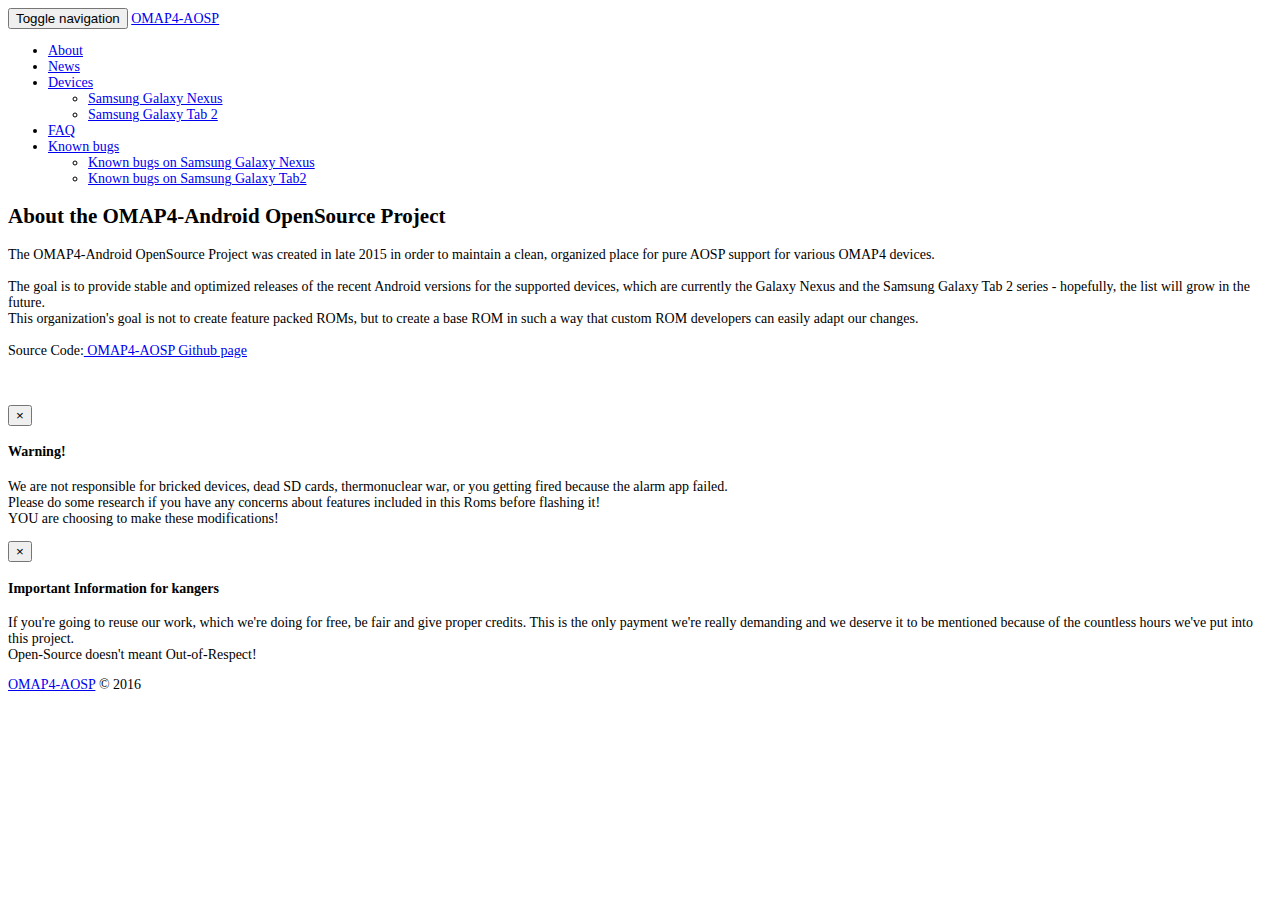
==== index.html @ c5918922 "index: update notes and make them dismissable" ====
<!DOCTYPE html>
<html lang="en">
  <head>
    <meta charset="utf-8">
    <meta http-equiv="X-UA-Compatible" content="IE=edge">
    <meta name="viewport" content="width=device-width, initial-scale=1">
    <!-- The above 3 meta tags *must* come first in the head; any other head content must come *after* these tags -->
    <title>OMAP4-AOSP</title>
    <!-- Latest compiled and minified CSS -->
    <link href="assets/material.min.css" rel="stylesheet">
    <!-- Theme -->
    <link href="assets/style.css" rel="stylesheet">
  </head>
  <body>
    <div class="container">
      <!-- Static navbar -->
      <nav class="navbar navbar-default navbar-fixed-top">
        <div class="container">
          <div class="navbar-header">
            <button type="button" class="navbar-toggle collapsed" data-toggle="collapse" data-target="#navbar" aria-expanded="false" aria-controls="navbar">
            <span class="sr-only">Toggle navigation</span>
            <span class="icon-bar"></span>
            <span class="icon-bar"></span>
            <span class="icon-bar"></span>
            </button>
            <a class="navbar-brand" href="index.html">OMAP4-AOSP</a>
          </div>
          <div id="navbar" class="navbar-collapse collapse">
            <ul class="nav navbar-nav navbar-right">
              <li class="active"><a href="index.html">About</a></li>
              <li><a href="news.html">News</a></li>
              <li class="dropdown">
                <a href="#" class="dropdown-toggle" data-toggle="dropdown" role="button" aria-haspopup="true" aria-expanded="false">Devices<span class="caret"></span></a>
                <ul class="dropdown-menu">
                  <li><a href="roms_tuna.html">Samsung Galaxy Nexus</a></li>
                  <li><a href="roms_espresso.html">Samsung Galaxy Tab 2</a></li>
                </ul>
              </li>
              <li><a href="faq.html">FAQ</a></li>
              <li class="dropdown">
                <a href="#" class="dropdown-toggle" data-toggle="dropdown" role="button" aria-haspopup="true" aria-expanded="false">Known bugs<span class="caret"></span></a>
                <ul class="dropdown-menu">
                  <li><a href="known_bugs_tuna.html">Known bugs on Samsung Galaxy Nexus</a></li>
                  <li><a href="known_bugs_espresso.html">Known bugs on Samsung Galaxy Tab2</a></li>
                </ul>
              </li>
            </ul>
          </div>
        </div>
      </nav>
      <!-- Main body -->
      <div class="jumbotron">
        <h2 id="heading">About the OMAP4-Android OpenSource Project</h2>
        <p>The OMAP4-Android OpenSource Project was created in late 2015 in order to maintain a clean, organized place for pure AOSP support for various OMAP4 devices.
        <br />
        <br />The goal is to provide stable and optimized releases of the recent Android versions for the supported devices, which are currently the Galaxy Nexus and the Samsung Galaxy Tab 2 series - hopefully, the list will grow in the future.
        <br />This organization's goal is not to create feature packed ROMs, but to create a base ROM in such a way that custom ROM developers can easily adapt our changes.
        <br />
        <br />Source Code:<a href="https://github.com/OMAP4-AOSP"> OMAP4-AOSP Github page</a>
        </p>
        <br />
        <br />
        <div class="alert alert-dismissible alert-warning">
            <button type="button" class="close" data-dismiss="alert">&times;</button>
            <h4>Warning!</h4>
            <p>
            <p>We are not responsible for bricked devices, dead SD cards, thermonuclear war, or you getting fired because the alarm app failed.<br />
               Please do some research if you have any concerns about features included in this Roms before flashing it!<br />
               YOU are choosing to make these modifications!</p>
            </p>
        </div>

        <div class="alert alert-dismissible alert-warning">
            <button type="button" class="close" data-dismiss="alert">&times;</button>
            <h4>Important Information for kangers</h4>
            <p>
            <p>If you're going to reuse our work, which we're doing for free, be fair and give proper credits. This is the only payment we're really demanding and we deserve it to be mentioned because of
               the countless hours we've put into this project.<br />
               Open-Source doesn't meant Out-of-Respect!</p>
        </div>
      </div>
    </div>

    <footer class="footer">
        <div class="container">
            <p class="text-muted"><a href="https://github.com/omap4-aosp" target="_blank">OMAP4-AOSP</a> &copy; 2016</p>
        </div>
    </footer>

    <!-- Scripts -->
    <!-- jQuery (necessary for Bootstrap's JavaScript plugins) -->
    <script src="https://code.jquery.com/jquery-2.2.3.min.js" integrity="sha256-a23g1Nt4dtEYOj7bR+vTu7+T8VP13humZFBJNIYoEJo=" crossorigin="anonymous"></script>
    <!-- Latest compiled and minified JavaScript -->
    <script src="https://maxcdn.bootstrapcdn.com/bootstrap/3.3.6/js/bootstrap.min.js" integrity="sha384-0mSbJDEHialfmuBBQP6A4Qrprq5OVfW37PRR3j5ELqxss1yVqOtnepnHVP9aJ7xS" crossorigin="anonymous"></script>
    <script src="assets/jquery.fittext.js"></script>
    <script type="text/javascript">
		$("#heading").fitText(1.1, { minFontSize: '40px', maxFontSize: '59px' });
    </script>

    </body>
</html>
---- assets/style.css ----
body {
    font-size: 14px;
}
.jumbotron p {
    font-size: 14px;
}
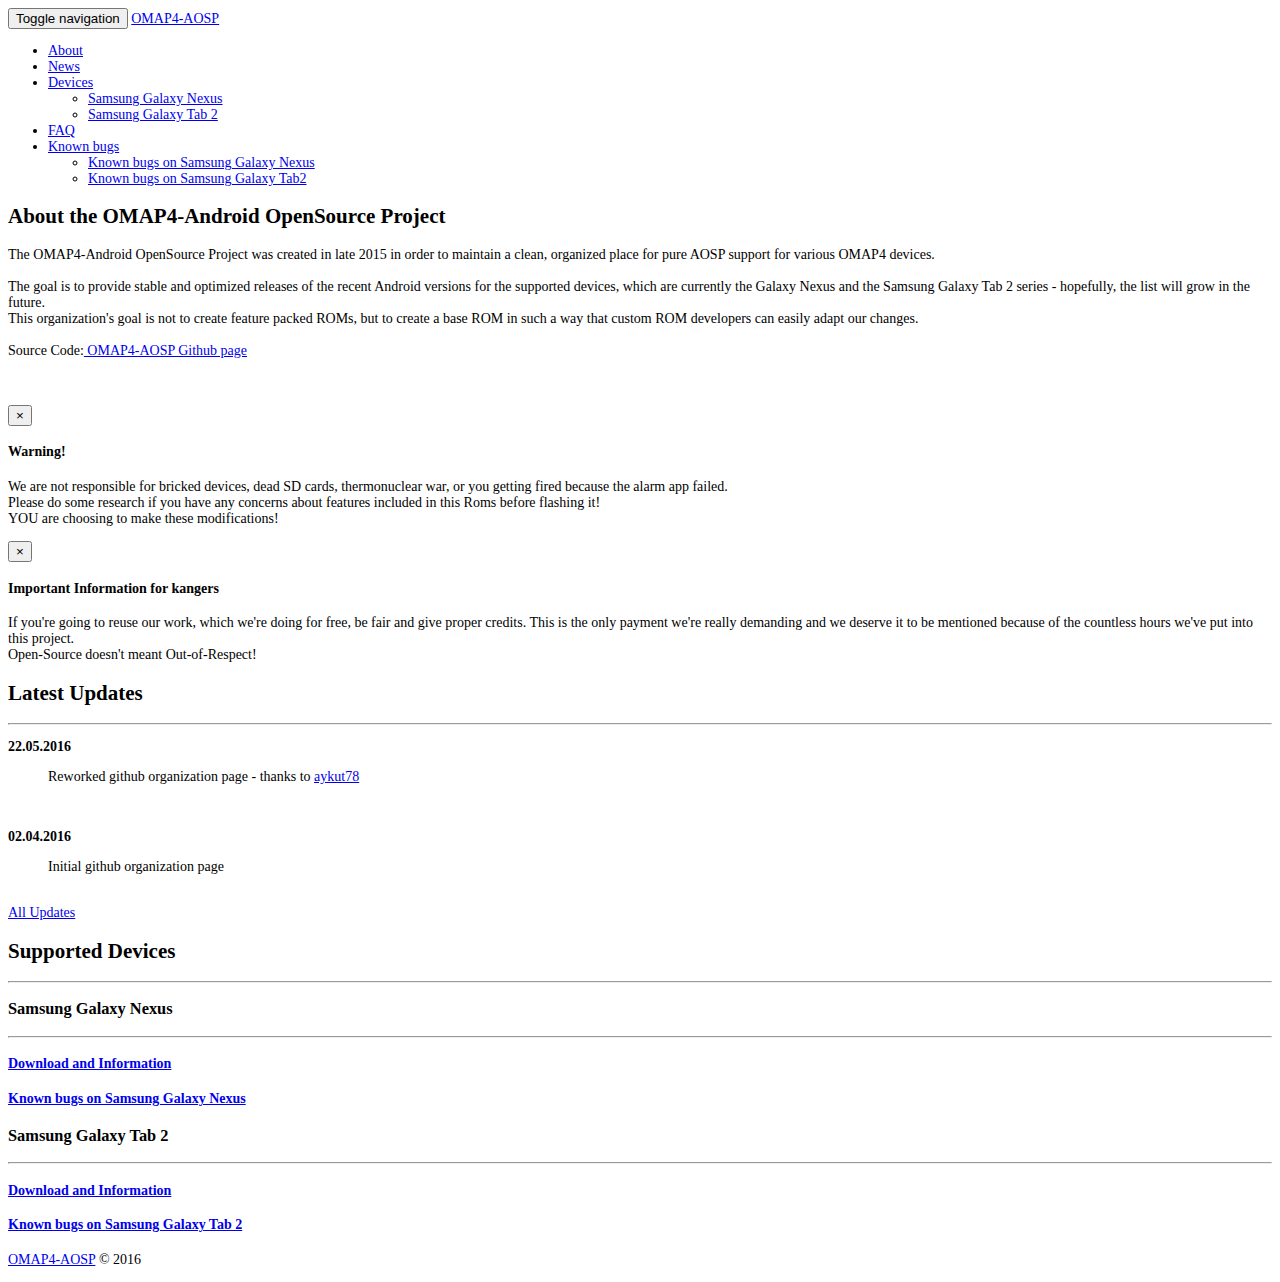
==== commit 1cca9b10: "News updates" ====
--- a/index.html
+++ b/index.html
@@ -79,7 +79,64 @@
                Open-Source doesn't meant Out-of-Respect!</p>
         </div>
       </div>
-    </div>
+
+      <div class="container">
+          <div class="row">
+
+               <div class="col-lg-5">
+                  <h2>Latest Updates</h2>
+                  <hr />
+                  <div class="jumbotron">
+
+                      <p><b>22.05.2016</b></p>
+                      <ul>
+                        <p>Reworked github organization page - thanks to <a href="https://github.com/aykut78" target="_blank">aykut78</a>
+                      </ul>
+                      <br />
+                      <p><b>02.04.2016</b></p>
+                      <ul>
+                        <p>Initial github organization page</p>
+                      </ul>
+                      <br />
+
+                      <a href="news.html" class="btn btn-default btn-lg btn-block">All Updates</a>
+                  </div>
+              </div>
+
+              <div class="col-lg-7">
+                  <h2>Supported Devices</h2>
+                  <hr />                  
+                  <div class="jumbotron">
+                      <h3>Samsung Galaxy Nexus</h3>
+                      <hr/>
+
+                      <div class="list-group">
+                          <a href="roms_tuna.html" class="list-group-item">
+                              <h4 class="list-group-item-heading">Download and Information</h4>
+                          </a>
+                          <a href="known_bugs_tuna.html" class="list-group-item">
+                              <h4 class="list-group-item-heading">Known bugs on Samsung Galaxy Nexus</h4>
+                          </a>
+                      </div>
+                  </div>
+
+                  <div class="jumbotron">
+                      <h3>Samsung Galaxy Tab 2</h3>
+                      <hr/>
+
+                      <div class="list-group">
+                          <a href="roms_espresso.html" class="list-group-item">
+                              <h4 class="list-group-item-heading">Download and Information</h4>
+                          </a>
+                          <a href="known_bugs_espresso.html" class="list-group-item">
+                              <h4 class="list-group-item-heading">Known bugs on Samsung Galaxy Tab 2</h4>
+                          </a>
+                      </div>
+                  </div>
+
+              </div>
+          </div>
+      </div>
 
     <footer class="footer">
         <div class="container">
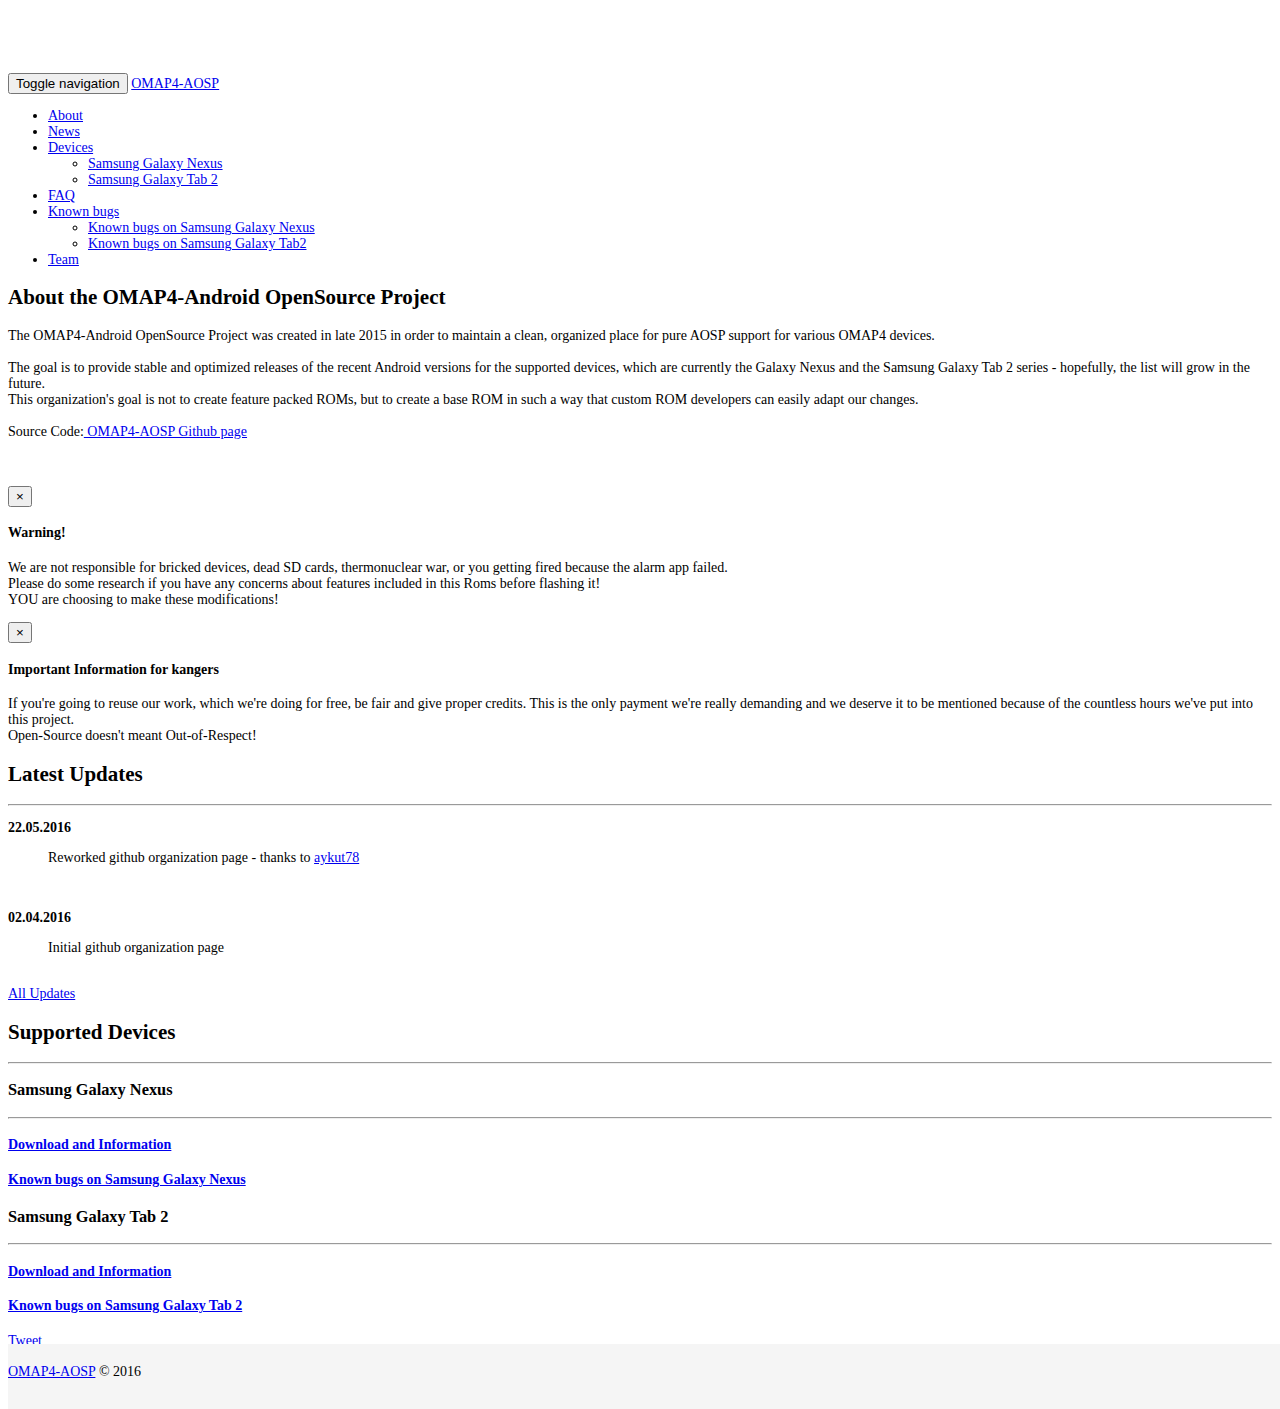
==== commit c86c1b73: "Add Team (WIP)" ====
--- a/index.html
+++ b/index.html
@@ -6,12 +6,18 @@
     <meta name="viewport" content="width=device-width, initial-scale=1">
     <!-- The above 3 meta tags *must* come first in the head; any other head content must come *after* these tags -->
     <title>OMAP4-AOSP</title>
+    <!-- Open graph tags to customize link previews. -->
+    <meta property="og:url"           content="https://omap4-aosp.github.io" />
+    <meta property="og:type"          content="website" />
+    <meta property="og:title"         content="OMAP4 Custom Rom Development" />
+    <meta property="og:description"   content="OMAP4 Custom Rom Development" />
     <!-- Latest compiled and minified CSS -->
     <link href="assets/material.min.css" rel="stylesheet">
     <!-- Theme -->
     <link href="assets/style.css" rel="stylesheet">
   </head>
-  <body>
+
+  <body class="main">
     <div class="container">
       <!-- Static navbar -->
       <nav class="navbar navbar-default navbar-fixed-top">
@@ -44,23 +50,30 @@
                   <li><a href="known_bugs_espresso.html">Known bugs on Samsung Galaxy Tab2</a></li>
                 </ul>
               </li>
+              <li><a href="team.html">Team</a></li>
             </ul>
           </div>
         </div>
       </nav>
+    </div>
+
       <!-- Main body -->
       <div class="jumbotron">
-        <h2 id="heading">About the OMAP4-Android OpenSource Project</h2>
-        <p>The OMAP4-Android OpenSource Project was created in late 2015 in order to maintain a clean, organized place for pure AOSP support for various OMAP4 devices.
-        <br />
-        <br />The goal is to provide stable and optimized releases of the recent Android versions for the supported devices, which are currently the Galaxy Nexus and the Samsung Galaxy Tab 2 series - hopefully, the list will grow in the future.
-        <br />This organization's goal is not to create feature packed ROMs, but to create a base ROM in such a way that custom ROM developers can easily adapt our changes.
-        <br />
-        <br />Source Code:<a href="https://github.com/OMAP4-AOSP"> OMAP4-AOSP Github page</a>
-        </p>
-        <br />
-        <br />
-        <div class="alert alert-dismissible alert-warning">
+        <div class="container">
+          <h2 id="heading">About the OMAP4-Android OpenSource Project</h2>
+          <p>The OMAP4-Android OpenSource Project was created in late 2015 in order to maintain a clean, organized place for pure AOSP support for various OMAP4 devices.
+          <br />
+          <br />The goal is to provide stable and optimized releases of the recent Android versions for the supported devices, which are currently the Galaxy Nexus and the Samsung Galaxy Tab 2 series - hopefully, the list will grow in the future.
+          <br />This organization's goal is not to create feature packed ROMs, but to create a base ROM in such a way that custom ROM developers can easily adapt our changes.
+          <br />
+          <br />Source Code:<a href="https://github.com/OMAP4-AOSP"> OMAP4-AOSP Github page</a>
+          </p>
+          <br />
+          <br />
+        </div>
+
+        <div class="container">
+          <div class="alert alert-dismissible alert-warning">
             <button type="button" class="close" data-dismiss="alert">&times;</button>
             <h4>Warning!</h4>
             <p>
@@ -68,15 +81,18 @@
                Please do some research if you have any concerns about features included in this Roms before flashing it!<br />
                YOU are choosing to make these modifications!</p>
             </p>
+          </div>
         </div>
 
-        <div class="alert alert-dismissible alert-warning">
+        <div class="container">
+          <div class="alert alert-dismissible alert-warning">
             <button type="button" class="close" data-dismiss="alert">&times;</button>
             <h4>Important Information for kangers</h4>
             <p>
             <p>If you're going to reuse our work, which we're doing for free, be fair and give proper credits. This is the only payment we're really demanding and we deserve it to be mentioned because of
                the countless hours we've put into this project.<br />
                Open-Source doesn't meant Out-of-Respect!</p>
+          </div>
         </div>
       </div>
 
@@ -133,7 +149,14 @@
                           </a>
                       </div>
                   </div>
+              </div>
+          </div>
 
+          <div class="panel panel-default">
+              <div class="panel-body">
+                  <div class="g-plusone right" data-annotation="inline" data-width="200"></div>
+                  <div class="fb-like" data-href="https://omap4-aosp.github.io" data-layout="standard" data-action="like" data-show-faces="false" data-share="true" data-width="230"></div>
+                  <a href="https://twitter.com/share" class="twitter-share-button">Tweet</a>
               </div>
           </div>
       </div>
@@ -150,9 +173,8 @@
     <!-- Latest compiled and minified JavaScript -->
     <script src="https://maxcdn.bootstrapcdn.com/bootstrap/3.3.6/js/bootstrap.min.js" integrity="sha384-0mSbJDEHialfmuBBQP6A4Qrprq5OVfW37PRR3j5ELqxss1yVqOtnepnHVP9aJ7xS" crossorigin="anonymous"></script>
     <script src="assets/jquery.fittext.js"></script>
-    <script type="text/javascript">
-		$("#heading").fitText(1.1, { minFontSize: '40px', maxFontSize: '59px' });
-    </script>
+    <script type="text/javascript">$("#heading").fitText(1.1, { minFontSize: '40px', maxFontSize: '59px' });</script>
+    <script src="assets/social.js"></script>
 
-    </body>
+</body>
 </html>
--- a/assets/style.css
+++ b/assets/style.css
@@ -1,6 +1,46 @@
-body {
-    font-size: 14px;
-}
-.jumbotron p {
-    font-size: 14px;
-}
+body {
+    padding-top: 90px;
+    font-size: 14px;
+}
+.jumbotron p {
+    font-size: 14px;
+}
+.main {
+    padding-top: 65px;
+}
+/* Sticky footer styles
+-------------------------------------------------- */
+html {
+  position: relative;
+  min-height: 100%;
+}
+body {
+  /* Margin bottom by footer height */
+  margin-bottom: 60px;
+}
+.footer {
+  position: absolute;
+  bottom: 0;
+  width: 100%;
+  /* Set the fixed height of the footer here */
+  height: 65px;
+  background-color: #f5f5f5;
+}
+.container .text-muted {
+  margin: 20px 0;
+}
+
+@media (max-width: 600px) {
+
+	.btn{
+        font-size: 15px;     
+
+	}
+}
+
+.team-container {
+        height: auto;
+        width: 6.5em;
+        min-width: 6.5em;
+        border-radius: 50%;
+}
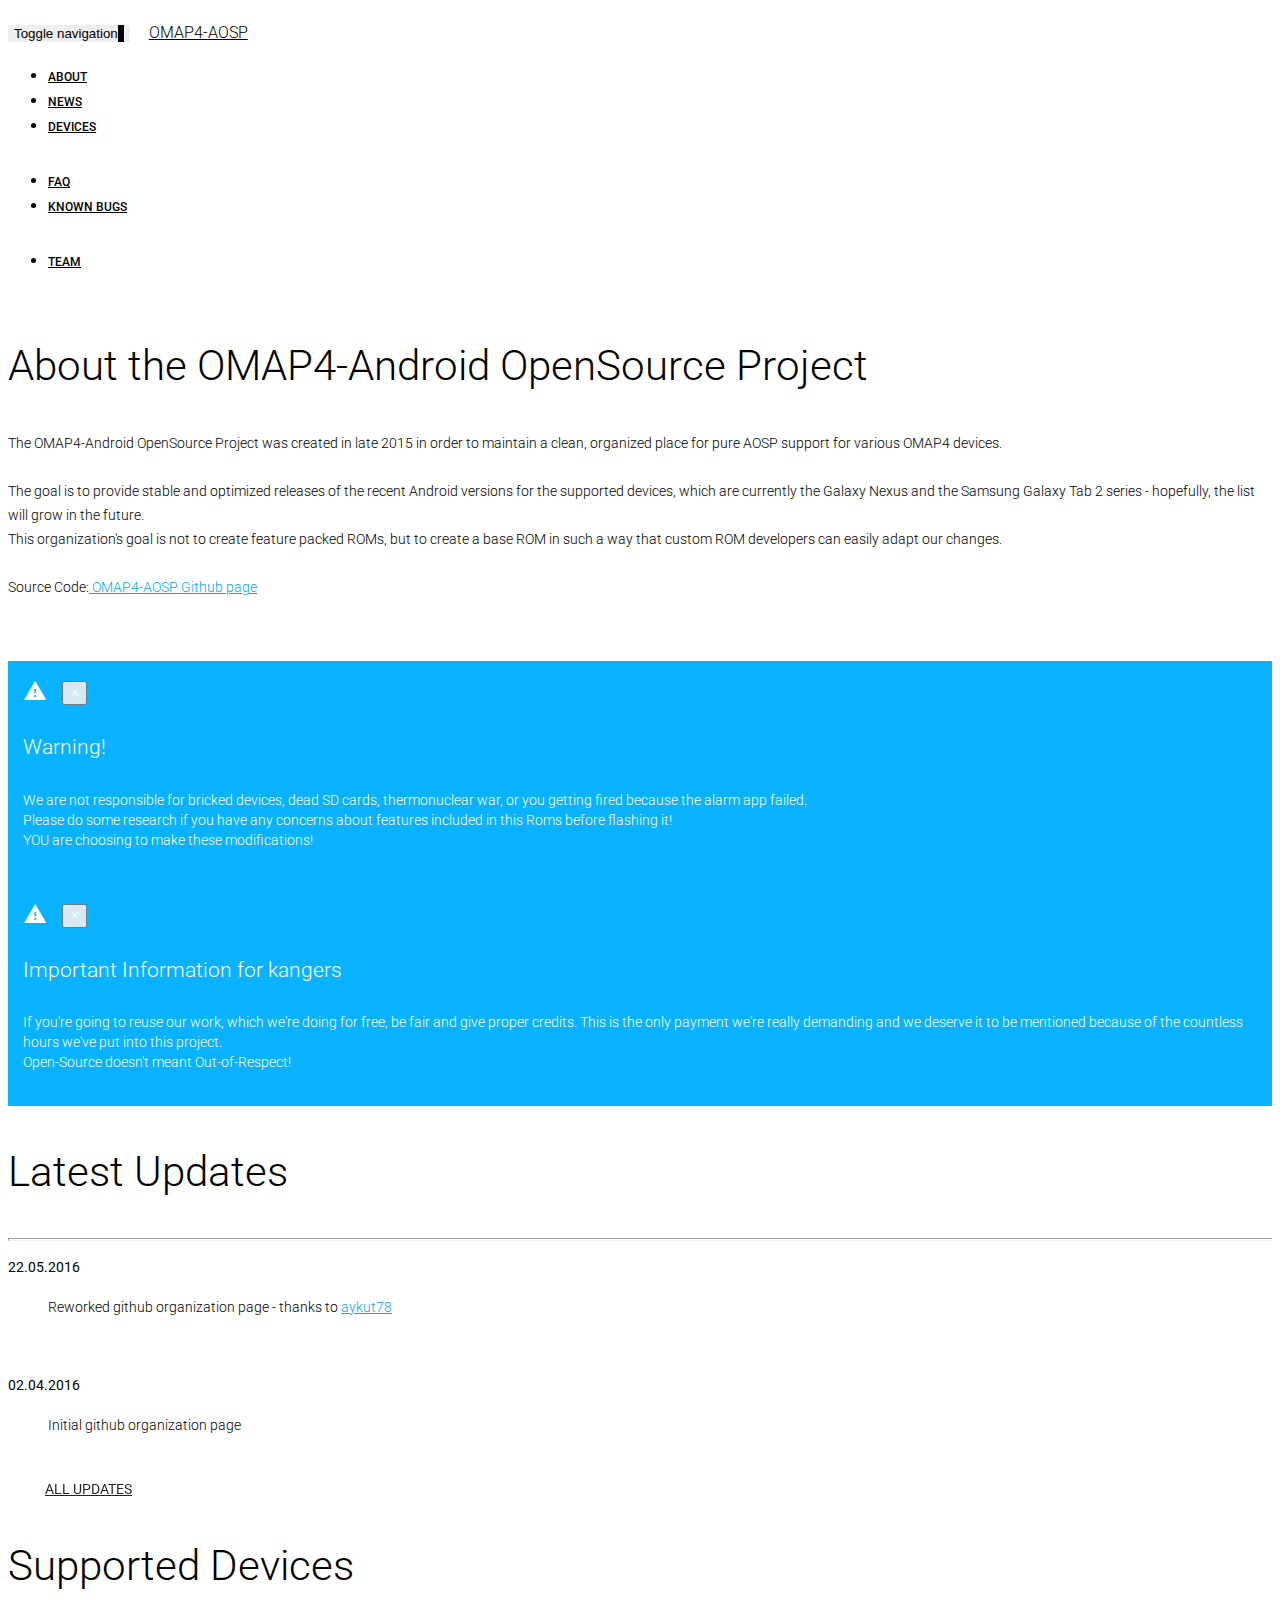
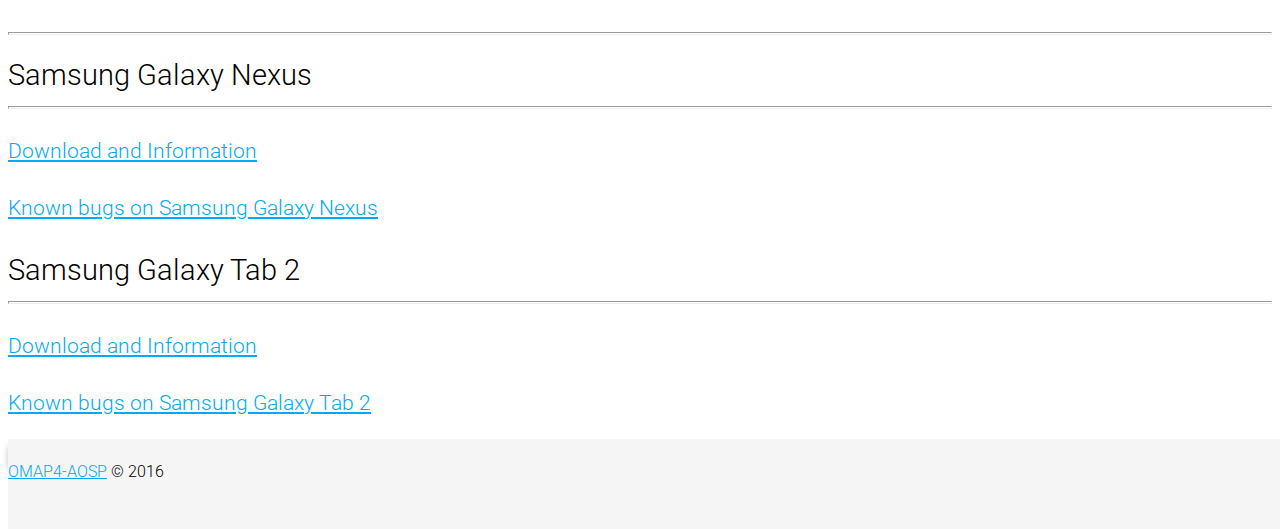
==== commit 800fad91: "New Design" ====
--- a/index.html
+++ b/index.html
@@ -11,16 +11,17 @@
     <meta property="og:type"          content="website" />
     <meta property="og:title"         content="OMAP4 Custom Rom Development" />
     <meta property="og:description"   content="OMAP4 Custom Rom Development" />
-    <!-- Latest compiled and minified CSS -->
-    <link href="assets/material.min.css" rel="stylesheet">
-    <!-- Theme -->
-    <link href="assets/style.css" rel="stylesheet">
+
+    <link rel="stylesheet" href="https://maxcdn.bootstrapcdn.com/bootstrap/3.3.6/css/bootstrap.min.css" integrity="sha384-1q8mTJOASx8j1Au+a5WDVnPi2lkFfwwEAa8hDDdjZlpLegxhjVME1fgjWPGmkzs7" crossorigin="anonymous" />
+    <link href="assets/material-kit.css" rel="stylesheet"/>
+    <link href="assets/style.css" rel="stylesheet" />
+
+    <link rel="stylesheet" href="https://fonts.googleapis.com/icon?family=Material+Icons" />
+    <link rel="stylesheet" href="https://fonts.googleapis.com/css?family=Roboto:300,400,500,700" />
   </head>
-
-  <body class="main">
+  <body>
     <div class="container">
-      <!-- Static navbar -->
-      <nav class="navbar navbar-default navbar-fixed-top">
+      <nav class="navbar navbar-transparent navbar-fixed-top">
         <div class="container">
           <div class="navbar-header">
             <button type="button" class="navbar-toggle collapsed" data-toggle="collapse" data-target="#navbar" aria-expanded="false" aria-controls="navbar">
@@ -72,29 +73,35 @@
           <br />
         </div>
 
-        <div class="container">
-          <div class="alert alert-dismissible alert-warning">
-            <button type="button" class="close" data-dismiss="alert">&times;</button>
-            <h4>Warning!</h4>
-            <p>
-            <p>We are not responsible for bricked devices, dead SD cards, thermonuclear war, or you getting fired because the alarm app failed.<br />
-               Please do some research if you have any concerns about features included in this Roms before flashing it!<br />
-               YOU are choosing to make these modifications!</p>
-            </p>
-          </div>
+    <div class="alert alert-primary">
+      <div class="container">
+        <div class="alert-icon">
+          <i class="material-icons">warning</i>
         </div>
+        <button type="button" class="close" data-dismiss="alert">&times;</button>
+        <h4>Warning!</h4>
+        <p>
+        <p>We are not responsible for bricked devices, dead SD cards, thermonuclear war, or you getting fired because the alarm app failed.<br />
+           Please do some research if you have any concerns about features included in this Roms before flashing it!<br />
+           YOU are choosing to make these modifications!</p>
+        </p>
+      </div>
+    </div>
 
-        <div class="container">
-          <div class="alert alert-dismissible alert-warning">
-            <button type="button" class="close" data-dismiss="alert">&times;</button>
-            <h4>Important Information for kangers</h4>
-            <p>
-            <p>If you're going to reuse our work, which we're doing for free, be fair and give proper credits. This is the only payment we're really demanding and we deserve it to be mentioned because of
-               the countless hours we've put into this project.<br />
-               Open-Source doesn't meant Out-of-Respect!</p>
-          </div>
+    <div class="alert alert-primary">
+      <div class="container">
+        <div class="alert-icon">
+          <i class="material-icons">warning</i>
+        </div>
+        <button type="button" class="close" data-dismiss="alert">&times;</button>
+        <h4>Important Information for kangers</h4>
+        <p>
+        <p>If you're going to reuse our work, which we're doing for free, be fair and give proper credits. This is the only payment we're really demanding and we deserve it to be mentioned because of
+           the countless hours we've put into this project.<br />
+           Open-Source doesn't meant Out-of-Respect!</p>
         </div>
       </div>
+    </div>
 
       <div class="container">
           <div class="row">
@@ -175,6 +182,9 @@
     <script src="assets/jquery.fittext.js"></script>
     <script type="text/javascript">$("#heading").fitText(1.1, { minFontSize: '40px', maxFontSize: '59px' });</script>
     <script src="assets/social.js"></script>
+    <script src="assets/material-kit.js"></script>
+    <script src="assets/material.min.js"></script>
+    <script src="assets/scroll.js"></script>
 
 </body>
 </html>
--- a/assets/material-kit.css
+++ b/assets/material-kit.css
@@ -0,0 +1,2672 @@
+/* ANIMATION */
+/* SHADOWS */
+/* Shadows (from mdl http://www.getmdl.io/) */
+body {
+  background-color: #CCCCCC; }
+  body.inverse {
+    background: #333333; }
+    body.inverse, body.inverse .form-control {
+      color: #ffffff; }
+    body.inverse .modal,
+    body.inverse .modal .form-control,
+    body.inverse .panel-default,
+    body.inverse .panel-default .form-control,
+    body.inverse .card,
+    body.inverse .card .form-control {
+      background-color: initial;
+      color: initial; }
+
+.life-of-material-kit {
+  background: #FFFFFF; }
+
+body, h1, h2, h3, h4, h5, h6, .h1, .h2, .h3, .h4 {
+  font-family: "Roboto", "Helvetica", "Arial", sans-serif;
+  font-weight: 300;
+  line-height: 1.5em; }
+
+a, a:hover, a:focus {
+  color: #03a9f4; }
+  a .material-icons, a:hover .material-icons, a:focus .material-icons {
+    vertical-align: middle; }
+
+/*           Animations              */
+.animation-transition-general, .carousel .carousel-indicators li {
+  -webkit-transition: all 300ms linear;
+  -moz-transition: all 300ms linear;
+  -o-transition: all 300ms linear;
+  -ms-transition: all 300ms linear;
+  transition: all 300ms linear; }
+
+.animation-transition-slow {
+  -webkit-transition: all 370ms linear;
+  -moz-transition: all 370ms linear;
+  -o-transition: all 370ms linear;
+  -ms-transition: all 370ms linear;
+  transition: all 370ms linear; }
+
+.animation-transition-fast, .navbar {
+  -webkit-transition: all 150ms ease 0s;
+  -moz-transition: all 150ms ease 0s;
+  -o-transition: all 150ms ease 0s;
+  -ms-transition: all 150ms ease 0s;
+  transition: all 150ms ease 0s; }
+
+.form-horizontal .radio,
+.form-horizontal .checkbox,
+.form-horizontal .radio-inline,
+.form-horizontal .checkbox-inline {
+  padding-top: 0; }
+.form-horizontal .radio {
+  margin-bottom: 10px; }
+.form-horizontal label {
+  text-align: right; }
+.form-horizontal label.control-label {
+  margin: 0; }
+
+.btn,
+.input-group-btn .btn {
+  border: none;
+  border-radius: 3px;
+  position: relative;
+  padding: 12px 30px;
+  margin: 10px 1px;
+  font-size: 12px;
+  font-weight: 400;
+  text-transform: uppercase;
+  letter-spacing: 0;
+  will-change: box-shadow, transform;
+  transition: box-shadow 0.2s cubic-bezier(0.4, 0, 1, 1), background-color 0.2s cubic-bezier(0.4, 0, 0.2, 1), color 0.2s cubic-bezier(0.4, 0, 0.2, 1);
+  background: transparent; }
+  .btn::-moz-focus-inner,
+  .input-group-btn .btn::-moz-focus-inner {
+    border: 0; }
+  .btn:not(.btn-raised),
+  .input-group-btn .btn:not(.btn-raised) {
+    box-shadow: none; }
+    .btn:not(.btn-raised), .btn:not(.btn-raised).btn-default,
+    .input-group-btn .btn:not(.btn-raised),
+    .input-group-btn .btn:not(.btn-raised).btn-default {
+      color: rgba(0,0,0, 0.87); }
+    .btn:not(.btn-raised).btn-inverse,
+    .input-group-btn .btn:not(.btn-raised).btn-inverse {
+      color: #3f51b5; }
+    .btn:not(.btn-raised).btn-primary,
+    .input-group-btn .btn:not(.btn-raised).btn-primary {
+      color: #03a9f4; }
+    .btn:not(.btn-raised).btn-success,
+    .input-group-btn .btn:not(.btn-raised).btn-success {
+      color: #4caf50; }
+    .btn:not(.btn-raised).btn-info,
+    .input-group-btn .btn:not(.btn-raised).btn-info {
+      color: #9c27b0; }
+    .btn:not(.btn-raised).btn-warning,
+    .input-group-btn .btn:not(.btn-raised).btn-warning {
+      color: #fbc02d; }
+    .btn:not(.btn-raised).btn-danger,
+    .input-group-btn .btn:not(.btn-raised).btn-danger {
+      color: #f44336; }
+    .btn:not(.btn-raised):not(.btn-link):hover, .btn:not(.btn-raised):not(.btn-link):focus,
+    .input-group-btn .btn:not(.btn-raised):not(.btn-link):hover,
+    .input-group-btn .btn:not(.btn-raised):not(.btn-link):focus {
+      background-color: transparent; }
+  .btn:focus, .btn:active, .btn:active:focus,
+  .input-group-btn .btn:focus,
+  .input-group-btn .btn:active,
+  .input-group-btn .btn:active:focus {
+    outline: 0; }
+  .btn.btn-raised, .btn.btn-raised.btn-default, .btn.btn-fab, .btn.btn-fab.btn-default, .btn-group-raised .btn, .btn-group-raised .btn.btn-default,
+  .input-group-btn .btn.btn-raised,
+  .input-group-btn .btn.btn-raised.btn-default,
+  .input-group-btn .btn.btn-fab,
+  .input-group-btn .btn.btn-fab.btn-default, .btn-group-raised
+  .input-group-btn .btn, .btn-group-raised
+  .input-group-btn .btn.btn-default {
+    background-color: #EEEEEE;
+    color: rgba(0,0,0, 0.87); }
+  .btn.btn-raised.btn-inverse, .btn.btn-fab.btn-inverse, .btn-group-raised .btn.btn-inverse,
+  .input-group-btn .btn.btn-raised.btn-inverse,
+  .input-group-btn .btn.btn-fab.btn-inverse, .btn-group-raised
+  .input-group-btn .btn.btn-inverse {
+    background-color: #3f51b5;
+    color: contrast-color(#3f51b5, #000000, #ffffff); }
+  .btn.btn-raised.btn-primary, .btn.btn-fab.btn-primary, .btn-group-raised .btn.btn-primary,
+  .input-group-btn .btn.btn-raised.btn-primary,
+  .input-group-btn .btn.btn-fab.btn-primary, .btn-group-raised
+  .input-group-btn .btn.btn-primary {
+    background-color: #03a9f4;
+    color: #ffffff; }
+  .btn.btn-raised.btn-success, .btn.btn-fab.btn-success, .btn-group-raised .btn.btn-success,
+  .input-group-btn .btn.btn-raised.btn-success,
+  .input-group-btn .btn.btn-fab.btn-success, .btn-group-raised
+  .input-group-btn .btn.btn-success {
+    background-color: #4caf50;
+    color: #ffffff; }
+  .btn.btn-raised.btn-info, .btn.btn-fab.btn-info, .btn-group-raised .btn.btn-info,
+  .input-group-btn .btn.btn-raised.btn-info,
+  .input-group-btn .btn.btn-fab.btn-info, .btn-group-raised
+  .input-group-btn .btn.btn-info {
+    background-color: #9c27b0;
+    color: #ffffff; }
+  .btn.btn-raised.btn-warning, .btn.btn-fab.btn-warning, .btn-group-raised .btn.btn-warning,
+  .input-group-btn .btn.btn-raised.btn-warning,
+  .input-group-btn .btn.btn-fab.btn-warning, .btn-group-raised
+  .input-group-btn .btn.btn-warning {
+    background-color: #fbc02d;
+    color: #ffffff; }
+  .btn.btn-raised.btn-danger, .btn.btn-fab.btn-danger, .btn-group-raised .btn.btn-danger,
+  .input-group-btn .btn.btn-raised.btn-danger,
+  .input-group-btn .btn.btn-fab.btn-danger, .btn-group-raised
+  .input-group-btn .btn.btn-danger {
+    background-color: #f44336;
+    color: #ffffff; }
+  .btn.btn-raised:not(.btn-link), .btn-group-raised .btn:not(.btn-link),
+  .input-group-btn .btn.btn-raised:not(.btn-link), .btn-group-raised
+  .input-group-btn .btn:not(.btn-link) {
+    box-shadow: 0 2px 2px 0 rgba(0, 0, 0, 0.14), 0 3px 1px -2px rgba(0, 0, 0, 0.2), 0 1px 5px 0 rgba(0, 0, 0, 0.12); }
+    .btn.btn-raised:not(.btn-link):hover, .btn.btn-raised:not(.btn-link):focus, .btn.btn-raised:not(.btn-link).active, .btn.btn-raised:not(.btn-link):active, .btn-group-raised .btn:not(.btn-link):hover, .btn-group-raised .btn:not(.btn-link):focus, .btn-group-raised .btn:not(.btn-link).active, .btn-group-raised .btn:not(.btn-link):active,
+    .input-group-btn .btn.btn-raised:not(.btn-link):hover,
+    .input-group-btn .btn.btn-raised:not(.btn-link):focus,
+    .input-group-btn .btn.btn-raised:not(.btn-link).active,
+    .input-group-btn .btn.btn-raised:not(.btn-link):active, .btn-group-raised
+    .input-group-btn .btn:not(.btn-link):hover, .btn-group-raised
+    .input-group-btn .btn:not(.btn-link):focus, .btn-group-raised
+    .input-group-btn .btn:not(.btn-link).active, .btn-group-raised
+    .input-group-btn .btn:not(.btn-link):active {
+      outline: 0; }
+      .btn.btn-raised:not(.btn-link):hover, .btn.btn-raised:not(.btn-link):hover.btn-default, .btn.btn-raised:not(.btn-link):focus, .btn.btn-raised:not(.btn-link):focus.btn-default, .btn.btn-raised:not(.btn-link).active, .btn.btn-raised:not(.btn-link).active.btn-default, .btn.btn-raised:not(.btn-link):active, .btn.btn-raised:not(.btn-link):active.btn-default, .btn-group-raised .btn:not(.btn-link):hover, .btn-group-raised .btn:not(.btn-link):hover.btn-default, .btn-group-raised .btn:not(.btn-link):focus, .btn-group-raised .btn:not(.btn-link):focus.btn-default, .btn-group-raised .btn:not(.btn-link).active, .btn-group-raised .btn:not(.btn-link).active.btn-default, .btn-group-raised .btn:not(.btn-link):active, .btn-group-raised .btn:not(.btn-link):active.btn-default,
+      .input-group-btn .btn.btn-raised:not(.btn-link):hover,
+      .input-group-btn .btn.btn-raised:not(.btn-link):hover.btn-default,
+      .input-group-btn .btn.btn-raised:not(.btn-link):focus,
+      .input-group-btn .btn.btn-raised:not(.btn-link):focus.btn-default,
+      .input-group-btn .btn.btn-raised:not(.btn-link).active,
+      .input-group-btn .btn.btn-raised:not(.btn-link).active.btn-default,
+      .input-group-btn .btn.btn-raised:not(.btn-link):active,
+      .input-group-btn .btn.btn-raised:not(.btn-link):active.btn-default, .btn-group-raised
+      .input-group-btn .btn:not(.btn-link):hover, .btn-group-raised
+      .input-group-btn .btn:not(.btn-link):hover.btn-default, .btn-group-raised
+      .input-group-btn .btn:not(.btn-link):focus, .btn-group-raised
+      .input-group-btn .btn:not(.btn-link):focus.btn-default, .btn-group-raised
+      .input-group-btn .btn:not(.btn-link).active, .btn-group-raised
+      .input-group-btn .btn:not(.btn-link).active.btn-default, .btn-group-raised
+      .input-group-btn .btn:not(.btn-link):active, .btn-group-raised
+      .input-group-btn .btn:not(.btn-link):active.btn-default {
+        background-color: contrast-color(#EEEEEE, #e4e4e4, #f8f8f8); }
+      .btn.btn-raised:not(.btn-link):hover.btn-inverse, .btn.btn-raised:not(.btn-link):focus.btn-inverse, .btn.btn-raised:not(.btn-link).active.btn-inverse, .btn.btn-raised:not(.btn-link):active.btn-inverse, .btn-group-raised .btn:not(.btn-link):hover.btn-inverse, .btn-group-raised .btn:not(.btn-link):focus.btn-inverse, .btn-group-raised .btn:not(.btn-link).active.btn-inverse, .btn-group-raised .btn:not(.btn-link):active.btn-inverse,
+      .input-group-btn .btn.btn-raised:not(.btn-link):hover.btn-inverse,
+      .input-group-btn .btn.btn-raised:not(.btn-link):focus.btn-inverse,
+      .input-group-btn .btn.btn-raised:not(.btn-link).active.btn-inverse,
+      .input-group-btn .btn.btn-raised:not(.btn-link):active.btn-inverse, .btn-group-raised
+      .input-group-btn .btn:not(.btn-link):hover.btn-inverse, .btn-group-raised
+      .input-group-btn .btn:not(.btn-link):focus.btn-inverse, .btn-group-raised
+      .input-group-btn .btn:not(.btn-link).active.btn-inverse, .btn-group-raised
+      .input-group-btn .btn:not(.btn-link):active.btn-inverse {
+        background-color: contrast-color(#3f51b5, #3a4aa6, #495bc0); }
+      .btn.btn-raised:not(.btn-link):hover.btn-primary, .btn.btn-raised:not(.btn-link):focus.btn-primary, .btn.btn-raised:not(.btn-link).active.btn-primary, .btn.btn-raised:not(.btn-link):active.btn-primary, .btn-group-raised .btn:not(.btn-link):hover.btn-primary, .btn-group-raised .btn:not(.btn-link):focus.btn-primary, .btn-group-raised .btn:not(.btn-link).active.btn-primary, .btn-group-raised .btn:not(.btn-link):active.btn-primary,
+      .input-group-btn .btn.btn-raised:not(.btn-link):hover.btn-primary,
+      .input-group-btn .btn.btn-raised:not(.btn-link):focus.btn-primary,
+      .input-group-btn .btn.btn-raised:not(.btn-link).active.btn-primary,
+      .input-group-btn .btn.btn-raised:not(.btn-link):active.btn-primary, .btn-group-raised
+      .input-group-btn .btn:not(.btn-link):hover.btn-primary, .btn-group-raised
+      .input-group-btn .btn:not(.btn-link):focus.btn-primary, .btn-group-raised
+      .input-group-btn .btn:not(.btn-link).active.btn-primary, .btn-group-raised
+      .input-group-btn .btn:not(.btn-link):active.btn-primary {
+        background-color: contrast-color(#03a9f4, #039be0, #0fb2fc); }
+      .btn.btn-raised:not(.btn-link):hover.btn-success, .btn.btn-raised:not(.btn-link):focus.btn-success, .btn.btn-raised:not(.btn-link).active.btn-success, .btn.btn-raised:not(.btn-link):active.btn-success, .btn-group-raised .btn:not(.btn-link):hover.btn-success, .btn-group-raised .btn:not(.btn-link):focus.btn-success, .btn-group-raised .btn:not(.btn-link).active.btn-success, .btn-group-raised .btn:not(.btn-link):active.btn-success,
+      .input-group-btn .btn.btn-raised:not(.btn-link):hover.btn-success,
+      .input-group-btn .btn.btn-raised:not(.btn-link):focus.btn-success,
+      .input-group-btn .btn.btn-raised:not(.btn-link).active.btn-success,
+      .input-group-btn .btn.btn-raised:not(.btn-link):active.btn-success, .btn-group-raised
+      .input-group-btn .btn:not(.btn-link):hover.btn-success, .btn-group-raised
+      .input-group-btn .btn:not(.btn-link):focus.btn-success, .btn-group-raised
+      .input-group-btn .btn:not(.btn-link).active.btn-success, .btn-group-raised
+      .input-group-btn .btn:not(.btn-link):active.btn-success {
+        background-color: contrast-color(#4caf50, #46a149, #59b75c); }
+      .btn.btn-raised:not(.btn-link):hover.btn-info, .btn.btn-raised:not(.btn-link):focus.btn-info, .btn.btn-raised:not(.btn-link).active.btn-info, .btn.btn-raised:not(.btn-link):active.btn-info, .btn-group-raised .btn:not(.btn-link):hover.btn-info, .btn-group-raised .btn:not(.btn-link):focus.btn-info, .btn-group-raised .btn:not(.btn-link).active.btn-info, .btn-group-raised .btn:not(.btn-link):active.btn-info,
+      .input-group-btn .btn.btn-raised:not(.btn-link):hover.btn-info,
+      .input-group-btn .btn.btn-raised:not(.btn-link):focus.btn-info,
+      .input-group-btn .btn.btn-raised:not(.btn-link).active.btn-info,
+      .input-group-btn .btn.btn-raised:not(.btn-link):active.btn-info, .btn-group-raised
+      .input-group-btn .btn:not(.btn-link):hover.btn-info, .btn-group-raised
+      .input-group-btn .btn:not(.btn-link):focus.btn-info, .btn-group-raised
+      .input-group-btn .btn:not(.btn-link).active.btn-info, .btn-group-raised
+      .input-group-btn .btn:not(.btn-link):active.btn-info {
+        background-color: contrast-color(#9c27b0, #8d239f, #ab2bc1); }
+      .btn.btn-raised:not(.btn-link):hover.btn-warning, .btn.btn-raised:not(.btn-link):focus.btn-warning, .btn.btn-raised:not(.btn-link).active.btn-warning, .btn.btn-raised:not(.btn-link):active.btn-warning, .btn-group-raised .btn:not(.btn-link):hover.btn-warning, .btn-group-raised .btn:not(.btn-link):focus.btn-warning, .btn-group-raised .btn:not(.btn-link).active.btn-warning, .btn-group-raised .btn:not(.btn-link):active.btn-warning,
+      .input-group-btn .btn.btn-raised:not(.btn-link):hover.btn-warning,
+      .input-group-btn .btn.btn-raised:not(.btn-link):focus.btn-warning,
+      .input-group-btn .btn.btn-raised:not(.btn-link).active.btn-warning,
+      .input-group-btn .btn.btn-raised:not(.btn-link):active.btn-warning, .btn-group-raised
+      .input-group-btn .btn:not(.btn-link):hover.btn-warning, .btn-group-raised
+      .input-group-btn .btn:not(.btn-link):focus.btn-warning, .btn-group-raised
+      .input-group-btn .btn:not(.btn-link).active.btn-warning, .btn-group-raised
+      .input-group-btn .btn:not(.btn-link):active.btn-warning {
+        background-color: contrast-color(#fbc02d, #fbba19, #fbc641); }
+      .btn.btn-raised:not(.btn-link):hover.btn-danger, .btn.btn-raised:not(.btn-link):focus.btn-danger, .btn.btn-raised:not(.btn-link).active.btn-danger, .btn.btn-raised:not(.btn-link):active.btn-danger, .btn-group-raised .btn:not(.btn-link):hover.btn-danger, .btn-group-raised .btn:not(.btn-link):focus.btn-danger, .btn-group-raised .btn:not(.btn-link).active.btn-danger, .btn-group-raised .btn:not(.btn-link):active.btn-danger,
+      .input-group-btn .btn.btn-raised:not(.btn-link):hover.btn-danger,
+      .input-group-btn .btn.btn-raised:not(.btn-link):focus.btn-danger,
+      .input-group-btn .btn.btn-raised:not(.btn-link).active.btn-danger,
+      .input-group-btn .btn.btn-raised:not(.btn-link):active.btn-danger, .btn-group-raised
+      .input-group-btn .btn:not(.btn-link):hover.btn-danger, .btn-group-raised
+      .input-group-btn .btn:not(.btn-link):focus.btn-danger, .btn-group-raised
+      .input-group-btn .btn:not(.btn-link).active.btn-danger, .btn-group-raised
+      .input-group-btn .btn:not(.btn-link):active.btn-danger {
+        background-color: contrast-color(#f44336, #f33123, #f55549); }
+    .btn.btn-raised:not(.btn-link):hover, .btn.btn-raised:not(.btn-link):hover:focus, .btn.btn-raised:not(.btn-link):hover.active, .btn.btn-raised:not(.btn-link):hover.active:focus, .btn.btn-raised:not(.btn-link):hover:active, .btn.btn-raised:not(.btn-link):hover:active:focus, .btn-group-raised .btn:not(.btn-link):hover, .btn-group-raised .btn:not(.btn-link):hover:focus, .btn-group-raised .btn:not(.btn-link):hover.active, .btn-group-raised .btn:not(.btn-link):hover.active:focus, .btn-group-raised .btn:not(.btn-link):hover:active, .btn-group-raised .btn:not(.btn-link):hover:active:focus,
+    .input-group-btn .btn.btn-raised:not(.btn-link):hover,
+    .input-group-btn .btn.btn-raised:not(.btn-link):hover:focus,
+    .input-group-btn .btn.btn-raised:not(.btn-link):hover.active,
+    .input-group-btn .btn.btn-raised:not(.btn-link):hover.active:focus,
+    .input-group-btn .btn.btn-raised:not(.btn-link):hover:active,
+    .input-group-btn .btn.btn-raised:not(.btn-link):hover:active:focus, .btn-group-raised
+    .input-group-btn .btn:not(.btn-link):hover, .btn-group-raised
+    .input-group-btn .btn:not(.btn-link):hover:focus, .btn-group-raised
+    .input-group-btn .btn:not(.btn-link):hover.active, .btn-group-raised
+    .input-group-btn .btn:not(.btn-link):hover.active:focus, .btn-group-raised
+    .input-group-btn .btn:not(.btn-link):hover:active, .btn-group-raised
+    .input-group-btn .btn:not(.btn-link):hover:active:focus {
+      box-shadow: 0 0 8px rgba(0, 0, 0, 0.18), 0 8px 16px rgba(0, 0, 0, 0.36); }
+  .btn.btn-round,
+  .input-group-btn .btn.btn-round {
+    border-radius: 30px; }
+  .btn i.material-icons,
+  .input-group-btn .btn i.material-icons {
+    vertical-align: middle;
+    font-size: 17px;
+    top: -1px;
+    position: relative; }
+  .btn.btn-fab,
+  .input-group-btn .btn.btn-fab {
+    border-radius: 50%;
+    font-size: 24px;
+    height: 56px;
+    margin: auto;
+    min-width: 56px;
+    width: 56px;
+    padding: 0;
+    overflow: hidden;
+    box-shadow: 0 1px 1.5px 0 rgba(0, 0, 0, 0.12), 0 1px 1px 0 rgba(0, 0, 0, 0.24);
+    position: relative;
+    line-height: normal; }
+    .btn.btn-fab .ripple-container,
+    .input-group-btn .btn.btn-fab .ripple-container {
+      border-radius: 50%; }
+    .btn.btn-fab.btn-fab-mini, .btn-group-sm .btn.btn-fab,
+    .input-group-btn .btn.btn-fab.btn-fab-mini, .btn-group-sm
+    .input-group-btn .btn.btn-fab {
+      height: 40px;
+      min-width: 40px;
+      width: 40px; }
+      .btn.btn-fab.btn-fab-mini.material-icons, .btn-group-sm .btn.btn-fab.material-icons,
+      .input-group-btn .btn.btn-fab.btn-fab-mini.material-icons, .btn-group-sm
+      .input-group-btn .btn.btn-fab.material-icons {
+        top: -3.5px;
+        left: -3.5px; }
+      .btn.btn-fab.btn-fab-mini .material-icons, .btn-group-sm .btn.btn-fab .material-icons,
+      .input-group-btn .btn.btn-fab.btn-fab-mini .material-icons, .btn-group-sm
+      .input-group-btn .btn.btn-fab .material-icons {
+        font-size: 17px; }
+    .btn.btn-fab i.material-icons,
+    .input-group-btn .btn.btn-fab i.material-icons {
+      position: absolute;
+      top: 50%;
+      left: 50%;
+      transform: translate(-12px, -12px);
+      line-height: 24px;
+      width: 24px;
+      font-size: 24px; }
+  .btn.btn-lg, .btn-group-lg .btn,
+  .input-group-btn .btn.btn-lg, .btn-group-lg
+  .input-group-btn .btn {
+    font-size: 14px;
+    padding: 18px 36px; }
+  .btn.btn-sm, .btn-group-sm .btn,
+  .input-group-btn .btn.btn-sm, .btn-group-sm
+  .input-group-btn .btn {
+    padding: 5px 20px;
+    font-size: 11px; }
+  .btn.btn-xs, .btn-group-xs .btn,
+  .input-group-btn .btn.btn-xs, .btn-group-xs
+  .input-group-btn .btn {
+    padding: 4px 15px;
+    font-size: 10px; }
+
+.btn-just-icon {
+  font-size: 20px;
+  padding: 6px 11px; }
+
+fieldset[disabled][disabled] .btn, .btn.disabled, .btn:disabled, .btn[disabled][disabled], fieldset[disabled][disabled]
+.input-group-btn .btn,
+.input-group-btn .btn.disabled,
+.input-group-btn .btn:disabled,
+.input-group-btn .btn[disabled][disabled], fieldset[disabled][disabled]
+.btn-group,
+.btn-group.disabled,
+.btn-group:disabled,
+.btn-group[disabled][disabled], fieldset[disabled][disabled]
+.btn-group-vertical,
+.btn-group-vertical.disabled,
+.btn-group-vertical:disabled,
+.btn-group-vertical[disabled][disabled] {
+  color: rgba(0, 0, 0, 0.26);
+  background: transparent; }
+  .theme-dark fieldset[disabled][disabled] .btn, .theme-dark .btn.disabled, .theme-dark .btn:disabled, .theme-dark .btn[disabled][disabled], .theme-dark fieldset[disabled][disabled]
+  .input-group-btn .btn, .theme-dark
+  .input-group-btn .btn.disabled, .theme-dark
+  .input-group-btn .btn:disabled, .theme-dark
+  .input-group-btn .btn[disabled][disabled], .theme-dark fieldset[disabled][disabled]
+  .btn-group, .theme-dark
+  .btn-group.disabled, .theme-dark
+  .btn-group:disabled, .theme-dark
+  .btn-group[disabled][disabled], .theme-dark fieldset[disabled][disabled]
+  .btn-group-vertical, .theme-dark
+  .btn-group-vertical.disabled, .theme-dark
+  .btn-group-vertical:disabled, .theme-dark
+  .btn-group-vertical[disabled][disabled] {
+    color: rgba(255, 255, 255, 0.3); }
+  fieldset[disabled][disabled] .btn.btn-raised, fieldset[disabled][disabled] .btn.btn-raised.active, fieldset[disabled][disabled] .btn.btn-raised:active, fieldset[disabled][disabled] .btn.btn-raised:focus:not(:active), fieldset[disabled][disabled] .btn.btn-group-raised, fieldset[disabled][disabled] .btn.btn-group-raised.active, fieldset[disabled][disabled] .btn.btn-group-raised:active, fieldset[disabled][disabled] .btn.btn-group-raised:focus:not(:active), .btn.disabled.btn-raised, .btn.disabled.btn-raised.active, .btn.disabled.btn-raised:active, .btn.disabled.btn-raised:focus:not(:active), .btn.disabled.btn-group-raised, .btn.disabled.btn-group-raised.active, .btn.disabled.btn-group-raised:active, .btn.disabled.btn-group-raised:focus:not(:active), .btn:disabled.btn-raised, .btn:disabled.btn-raised.active, .btn:disabled.btn-raised:active, .btn:disabled.btn-raised:focus:not(:active), .btn:disabled.btn-group-raised, .btn:disabled.btn-group-raised.active, .btn:disabled.btn-group-raised:active, .btn:disabled.btn-group-raised:focus:not(:active), .btn[disabled][disabled].btn-raised, .btn[disabled][disabled].btn-raised.active, .btn[disabled][disabled].btn-raised:active, .btn[disabled][disabled].btn-raised:focus:not(:active), .btn[disabled][disabled].btn-group-raised, .btn[disabled][disabled].btn-group-raised.active, .btn[disabled][disabled].btn-group-raised:active, .btn[disabled][disabled].btn-group-raised:focus:not(:active), fieldset[disabled][disabled]
+  .input-group-btn .btn.btn-raised, fieldset[disabled][disabled]
+  .input-group-btn .btn.btn-raised.active, fieldset[disabled][disabled]
+  .input-group-btn .btn.btn-raised:active, fieldset[disabled][disabled]
+  .input-group-btn .btn.btn-raised:focus:not(:active), fieldset[disabled][disabled]
+  .input-group-btn .btn.btn-group-raised, fieldset[disabled][disabled]
+  .input-group-btn .btn.btn-group-raised.active, fieldset[disabled][disabled]
+  .input-group-btn .btn.btn-group-raised:active, fieldset[disabled][disabled]
+  .input-group-btn .btn.btn-group-raised:focus:not(:active),
+  .input-group-btn .btn.disabled.btn-raised,
+  .input-group-btn .btn.disabled.btn-raised.active,
+  .input-group-btn .btn.disabled.btn-raised:active,
+  .input-group-btn .btn.disabled.btn-raised:focus:not(:active),
+  .input-group-btn .btn.disabled.btn-group-raised,
+  .input-group-btn .btn.disabled.btn-group-raised.active,
+  .input-group-btn .btn.disabled.btn-group-raised:active,
+  .input-group-btn .btn.disabled.btn-group-raised:focus:not(:active),
+  .input-group-btn .btn:disabled.btn-raised,
+  .input-group-btn .btn:disabled.btn-raised.active,
+  .input-group-btn .btn:disabled.btn-raised:active,
+  .input-group-btn .btn:disabled.btn-raised:focus:not(:active),
+  .input-group-btn .btn:disabled.btn-group-raised,
+  .input-group-btn .btn:disabled.btn-group-raised.active,
+  .input-group-btn .btn:disabled.btn-group-raised:active,
+  .input-group-btn .btn:disabled.btn-group-raised:focus:not(:active),
+  .input-group-btn .btn[disabled][disabled].btn-raised,
+  .input-group-btn .btn[disabled][disabled].btn-raised.active,
+  .input-group-btn .btn[disabled][disabled].btn-raised:active,
+  .input-group-btn .btn[disabled][disabled].btn-raised:focus:not(:active),
+  .input-group-btn .btn[disabled][disabled].btn-group-raised,
+  .input-group-btn .btn[disabled][disabled].btn-group-raised.active,
+  .input-group-btn .btn[disabled][disabled].btn-group-raised:active,
+  .input-group-btn .btn[disabled][disabled].btn-group-raised:focus:not(:active), fieldset[disabled][disabled]
+  .btn-group.btn-raised, fieldset[disabled][disabled]
+  .btn-group.btn-raised.active, fieldset[disabled][disabled]
+  .btn-group.btn-raised:active, fieldset[disabled][disabled]
+  .btn-group.btn-raised:focus:not(:active), fieldset[disabled][disabled]
+  .btn-group.btn-group-raised, fieldset[disabled][disabled]
+  .btn-group.btn-group-raised.active, fieldset[disabled][disabled]
+  .btn-group.btn-group-raised:active, fieldset[disabled][disabled]
+  .btn-group.btn-group-raised:focus:not(:active),
+  .btn-group.disabled.btn-raised,
+  .btn-group.disabled.btn-raised.active,
+  .btn-group.disabled.btn-raised:active,
+  .btn-group.disabled.btn-raised:focus:not(:active),
+  .btn-group.disabled.btn-group-raised,
+  .btn-group.disabled.btn-group-raised.active,
+  .btn-group.disabled.btn-group-raised:active,
+  .btn-group.disabled.btn-group-raised:focus:not(:active),
+  .btn-group:disabled.btn-raised,
+  .btn-group:disabled.btn-raised.active,
+  .btn-group:disabled.btn-raised:active,
+  .btn-group:disabled.btn-raised:focus:not(:active),
+  .btn-group:disabled.btn-group-raised,
+  .btn-group:disabled.btn-group-raised.active,
+  .btn-group:disabled.btn-group-raised:active,
+  .btn-group:disabled.btn-group-raised:focus:not(:active),
+  .btn-group[disabled][disabled].btn-raised,
+  .btn-group[disabled][disabled].btn-raised.active,
+  .btn-group[disabled][disabled].btn-raised:active,
+  .btn-group[disabled][disabled].btn-raised:focus:not(:active),
+  .btn-group[disabled][disabled].btn-group-raised,
+  .btn-group[disabled][disabled].btn-group-raised.active,
+  .btn-group[disabled][disabled].btn-group-raised:active,
+  .btn-group[disabled][disabled].btn-group-raised:focus:not(:active), fieldset[disabled][disabled]
+  .btn-group-vertical.btn-raised, fieldset[disabled][disabled]
+  .btn-group-vertical.btn-raised.active, fieldset[disabled][disabled]
+  .btn-group-vertical.btn-raised:active, fieldset[disabled][disabled]
+  .btn-group-vertical.btn-raised:focus:not(:active), fieldset[disabled][disabled]
+  .btn-group-vertical.btn-group-raised, fieldset[disabled][disabled]
+  .btn-group-vertical.btn-group-raised.active, fieldset[disabled][disabled]
+  .btn-group-vertical.btn-group-raised:active, fieldset[disabled][disabled]
+  .btn-group-vertical.btn-group-raised:focus:not(:active),
+  .btn-group-vertical.disabled.btn-raised,
+  .btn-group-vertical.disabled.btn-raised.active,
+  .btn-group-vertical.disabled.btn-raised:active,
+  .btn-group-vertical.disabled.btn-raised:focus:not(:active),
+  .btn-group-vertical.disabled.btn-group-raised,
+  .btn-group-vertical.disabled.btn-group-raised.active,
+  .btn-group-vertical.disabled.btn-group-raised:active,
+  .btn-group-vertical.disabled.btn-group-raised:focus:not(:active),
+  .btn-group-vertical:disabled.btn-raised,
+  .btn-group-vertical:disabled.btn-raised.active,
+  .btn-group-vertical:disabled.btn-raised:active,
+  .btn-group-vertical:disabled.btn-raised:focus:not(:active),
+  .btn-group-vertical:disabled.btn-group-raised,
+  .btn-group-vertical:disabled.btn-group-raised.active,
+  .btn-group-vertical:disabled.btn-group-raised:active,
+  .btn-group-vertical:disabled.btn-group-raised:focus:not(:active),
+  .btn-group-vertical[disabled][disabled].btn-raised,
+  .btn-group-vertical[disabled][disabled].btn-raised.active,
+  .btn-group-vertical[disabled][disabled].btn-raised:active,
+  .btn-group-vertical[disabled][disabled].btn-raised:focus:not(:active),
+  .btn-group-vertical[disabled][disabled].btn-group-raised,
+  .btn-group-vertical[disabled][disabled].btn-group-raised.active,
+  .btn-group-vertical[disabled][disabled].btn-group-raised:active,
+  .btn-group-vertical[disabled][disabled].btn-group-raised:focus:not(:active) {
+    box-shadow: none; }
+
+.btn-group,
+.btn-group-vertical {
+  position: relative;
+  margin: 10px 1px; }
+  .btn-group.open > .dropdown-toggle.btn, .btn-group.open > .dropdown-toggle.btn.btn-default,
+  .btn-group-vertical.open > .dropdown-toggle.btn,
+  .btn-group-vertical.open > .dropdown-toggle.btn.btn-default {
+    background-color: #EEEEEE; }
+  .btn-group.open > .dropdown-toggle.btn.btn-inverse,
+  .btn-group-vertical.open > .dropdown-toggle.btn.btn-inverse {
+    background-color: #3f51b5; }
+  .btn-group.open > .dropdown-toggle.btn.btn-primary,
+  .btn-group-vertical.open > .dropdown-toggle.btn.btn-primary {
+    background-color: #03a9f4; }
+  .btn-group.open > .dropdown-toggle.btn.btn-success,
+  .btn-group-vertical.open > .dropdown-toggle.btn.btn-success {
+    background-color: #4caf50; }
+  .btn-group.open > .dropdown-toggle.btn.btn-info,
+  .btn-group-vertical.open > .dropdown-toggle.btn.btn-info {
+    background-color: #9c27b0; }
+  .btn-group.open > .dropdown-toggle.btn.btn-warning,
+  .btn-group-vertical.open > .dropdown-toggle.btn.btn-warning {
+    background-color: #fbc02d; }
+  .btn-group.open > .dropdown-toggle.btn.btn-danger,
+  .btn-group-vertical.open > .dropdown-toggle.btn.btn-danger {
+    background-color: #f44336; }
+  .btn-group .dropdown-menu,
+  .btn-group-vertical .dropdown-menu {
+    border-radius: 0 0 3px 3px; }
+  .btn-group.btn-group-raised,
+  .btn-group-vertical.btn-group-raised {
+    box-shadow: 0 2px 2px 0 rgba(0, 0, 0, 0.14), 0 3px 1px -2px rgba(0, 0, 0, 0.2), 0 1px 5px 0 rgba(0, 0, 0, 0.12); }
+  .btn-group .btn + .btn,
+  .btn-group .btn,
+  .btn-group .btn:active,
+  .btn-group .btn-group,
+  .btn-group-vertical .btn + .btn,
+  .btn-group-vertical .btn,
+  .btn-group-vertical .btn:active,
+  .btn-group-vertical .btn-group {
+    margin: 0; }
+
+.close {
+  font-size: inherit;
+  color: #FFFFFF;
+  opacity: .9;
+  text-shadow: none; }
+  .close:hover, .close:focus {
+    opacity: 1;
+    color: #FFFFFF; }
+  .close i {
+    font-size: 20px; }
+
+.checkbox label {
+  cursor: pointer;
+  padding-left: 0;
+  color: rgba(0,0,0, 0.26); }
+  .form-group.is-focused .checkbox label {
+    color: rgba(0,0,0, 0.26); }
+    .form-group.is-focused .checkbox label:hover, .form-group.is-focused .checkbox label:focus {
+      color: rgba(0,0,0, .54); }
+    fieldset[disabled] .form-group.is-focused .checkbox label {
+      color: rgba(0,0,0, 0.26); }
+.checkbox input[type=checkbox] {
+  opacity: 0;
+  position: absolute;
+  margin: 0;
+  z-index: -1;
+  width: 0;
+  height: 0;
+  overflow: hidden;
+  left: 0;
+  pointer-events: none; }
+.checkbox .checkbox-material {
+  vertical-align: middle;
+  position: relative;
+  top: 3px;
+  padding-right: 5px; }
+  .checkbox .checkbox-material:before {
+    display: block;
+    position: absolute;
+    left: 0;
+    content: "";
+    background-color: rgba(0, 0, 0, 0.84);
+    height: 20px;
+    width: 20px;
+    border-radius: 100%;
+    z-index: 1;
+    opacity: 0;
+    margin: 0;
+    transform: scale3d(2.3, 2.3, 1); }
+  .checkbox .checkbox-material .check {
+    position: relative;
+    display: inline-block;
+    width: 20px;
+    height: 20px;
+    border: 1px solid rgba(0,0,0, .54);
+    overflow: hidden;
+    z-index: 1;
+    border-radius: 3px; }
+  .checkbox .checkbox-material .check:before {
+    position: absolute;
+    content: "";
+    transform: rotate(45deg);
+    display: block;
+    margin-top: -3px;
+    margin-left: 7px;
+    width: 0;
+    height: 0;
+    background: red;
+    box-shadow: 0 0 0 0, 0 0 0 0, 0 0 0 0, 0 0 0 0, 0 0 0 0, 0 0 0 0, 0 0 0 0 inset;
+    animation: checkbox-off 0.3s forwards; }
+.checkbox input[type=checkbox]:focus + .checkbox-material .check:after {
+  opacity: 0.2; }
+.checkbox input[type=checkbox]:checked + .checkbox-material .check {
+  background: #03a9f4; }
+.checkbox input[type=checkbox]:checked + .checkbox-material .check:before {
+  color: #FFFFFF;
+  box-shadow: 0 0 0 10px, 10px -10px 0 10px, 32px 0 0 20px, 0px 32px 0 20px, -5px 5px 0 10px, 20px -12px 0 11px;
+  animation: checkbox-on 0.3s forwards; }
+.checkbox input[type=checkbox]:checked + .checkbox-material:before {
+  animation: rippleOn 500ms; }
+.checkbox input[type=checkbox]:checked + .checkbox-material .check:after {
+  animation: rippleOn 500ms forwards; }
+.checkbox input[type=checkbox]:not(:checked) + .checkbox-material:before {
+  animation: rippleOff 500ms; }
+.checkbox input[type=checkbox]:not(:checked) + .checkbox-material .check:after {
+  animation: rippleOff 500ms; }
+fieldset[disabled] .checkbox, fieldset[disabled] .checkbox input[type=checkbox],
+.checkbox input[type=checkbox][disabled] ~ .checkbox-material .check,
+.checkbox input[type=checkbox][disabled] + .circle {
+  opacity: 0.5; }
+.checkbox input[type=checkbox][disabled] ~ .checkbox-material .check {
+  border-color: #000000;
+  opacity: .26; }
+.checkbox input[type=checkbox][disabled] + .checkbox-material .check:after {
+  background-color: rgba(0,0,0, 0.87);
+  transform: rotate(-45deg); }
+
+@keyframes checkbox-on {
+  0% {
+    box-shadow: 0 0 0 10px, 10px -10px 0 10px, 32px 0 0 20px, 0px 32px 0 20px, -5px 5px 0 10px, 15px 2px 0 11px; }
+  50% {
+    box-shadow: 0 0 0 10px, 10px -10px 0 10px, 32px 0 0 20px, 0px 32px 0 20px, -5px 5px 0 10px, 20px 2px 0 11px; }
+  100% {
+    box-shadow: 0 0 0 10px, 10px -10px 0 10px, 32px 0 0 20px, 0px 32px 0 20px, -5px 5px 0 10px, 20px -12px 0 11px; } }
+@keyframes rippleOn {
+  0% {
+    opacity: 0; }
+  50% {
+    opacity: 0.2; }
+  100% {
+    opacity: 0; } }
+@keyframes rippleOff {
+  0% {
+    opacity: 0; }
+  50% {
+    opacity: 0.2; }
+  100% {
+    opacity: 0; } }
+.togglebutton {
+  vertical-align: middle; }
+  .togglebutton, .togglebutton label, .togglebutton input, .togglebutton .toggle {
+    user-select: none; }
+  .togglebutton label {
+    cursor: pointer;
+    color: rgba(0,0,0, 0.26); }
+    .form-group.is-focused .togglebutton label {
+      color: rgba(0,0,0, 0.26); }
+      .form-group.is-focused .togglebutton label:hover, .form-group.is-focused .togglebutton label:focus {
+        color: rgba(0,0,0, .54); }
+      fieldset[disabled] .form-group.is-focused .togglebutton label {
+        color: rgba(0,0,0, 0.26); }
+    .togglebutton label input[type=checkbox] {
+      opacity: 0;
+      width: 0;
+      height: 0; }
+    .togglebutton label .toggle {
+      text-align: left;
+      margin-left: 5px; }
+    .togglebutton label .toggle,
+    .togglebutton label input[type=checkbox][disabled] + .toggle {
+      content: "";
+      display: inline-block;
+      width: 30px;
+      height: 15px;
+      background-color: rgba(80, 80, 80, 0.7);
+      border-radius: 15px;
+      margin-right: 15px;
+      transition: background 0.3s ease;
+      vertical-align: middle; }
+    .togglebutton label .toggle:after {
+      content: "";
+      display: inline-block;
+      width: 20px;
+      height: 20px;
+      background-color: #FFFFFF;
+      border-radius: 20px;
+      position: relative;
+      box-shadow: 0 1px 3px 1px rgba(0, 0, 0, 0.4);
+      left: -5px;
+      top: -3px;
+      border: 1px solid rgba(0,0,0, .54);
+      transition: left 0.3s ease, background 0.3s ease, box-shadow 0.1s ease; }
+    .togglebutton label input[type=checkbox][disabled] + .toggle:after, .togglebutton label input[type=checkbox][disabled]:checked + .toggle:after {
+      background-color: #BDBDBD; }
+    .togglebutton label input[type=checkbox] + .toggle:active:after, .togglebutton label input[type=checkbox][disabled] + .toggle:active:after {
+      box-shadow: 0 1px 3px 1px rgba(0, 0, 0, 0.4), 0 0 0 15px rgba(0, 0, 0, 0.1); }
+    .togglebutton label input[type=checkbox]:checked + .toggle:after {
+      left: 15px; }
+    .togglebutton label input[type=checkbox]:checked + .toggle {
+      background-color: rgba(3, 169, 244, 0.7); }
+    .togglebutton label input[type=checkbox]:checked + .toggle:after {
+      border-color: #03a9f4; }
+    .togglebutton label input[type=checkbox]:checked + .toggle:active:after {
+      box-shadow: 0 1px 3px 1px rgba(0, 0, 0, 0.4), 0 0 0 15px rgba(3, 169, 244, 0.1); }
+
+.radio label {
+  cursor: pointer;
+  padding-left: 35px;
+  position: relative;
+  color: rgba(0,0,0, 0.26); }
+  .form-group.is-focused .radio label {
+    color: rgba(0,0,0, 0.26); }
+    .form-group.is-focused .radio label:hover, .form-group.is-focused .radio label:focus {
+      color: rgba(0,0,0, .54); }
+    fieldset[disabled] .form-group.is-focused .radio label {
+      color: rgba(0,0,0, 0.26); }
+  .radio label span {
+    display: block;
+    position: absolute;
+    left: 10px;
+    top: 2px;
+    transition-duration: 0.2s; }
+  .radio label .circle {
+    border: 1px solid rgba(0,0,0, .54);
+    height: 15px;
+    width: 15px;
+    border-radius: 100%; }
+  .radio label .check {
+    height: 15px;
+    width: 15px;
+    border-radius: 100%;
+    background-color: #03a9f4;
+    transform: scale3d(0, 0, 0); }
+  .radio label .check:after {
+    display: block;
+    position: absolute;
+    content: "";
+    background-color: rgba(0,0,0, 0.87);
+    left: -18px;
+    top: -18px;
+    height: 50px;
+    width: 50px;
+    border-radius: 100%;
+    z-index: 1;
+    opacity: 0;
+    margin: 0;
+    transform: scale3d(1.5, 1.5, 1); }
+  .radio label input[type=radio]:not(:checked) ~ .check:after {
+    animation: rippleOff 500ms; }
+  .radio label input[type=radio]:checked ~ .check:after {
+    animation: rippleOn 500ms; }
+.radio input[type=radio] {
+  opacity: 0;
+  height: 0;
+  width: 0;
+  overflow: hidden; }
+  .radio input[type=radio]:checked ~ .check, .radio input[type=radio]:checked ~ .circle {
+    opacity: 1; }
+  .radio input[type=radio]:checked ~ .check {
+    background-color: #03a9f4; }
+  .radio input[type=radio]:checked ~ .circle {
+    border-color: #03a9f4; }
+  .radio input[type=radio]:checked ~ .check {
+    transform: scale3d(0.65, 0.65, 1); }
+.radio input[type=radio][disabled] ~ .check, .radio input[type=radio][disabled] ~ .circle {
+  opacity: 0.26; }
+.radio input[type=radio][disabled] ~ .check {
+  background-color: #000000; }
+.radio input[type=radio][disabled] ~ .circle {
+  border-color: #000000; }
+
+@keyframes rippleOn {
+  0% {
+    opacity: 0; }
+  50% {
+    opacity: 0.2; }
+  100% {
+    opacity: 0; } }
+@keyframes rippleOff {
+  0% {
+    opacity: 0; }
+  50% {
+    opacity: 0.2; }
+  100% {
+    opacity: 0; } }
+legend {
+  margin-bottom: 20px;
+  font-size: 21px; }
+
+output {
+  padding-top: 8px;
+  font-size: 14px;
+  line-height: 1.42857; }
+
+.form-control {
+  height: 36px;
+  padding: 7px 0;
+  font-size: 14px;
+  line-height: 1.42857; }
+
+@media screen and (-webkit-min-device-pixel-ratio: 0) {
+  input[type="date"].form-control,
+  input[type="time"].form-control,
+  input[type="datetime-local"].form-control,
+  input[type="month"].form-control {
+    line-height: 36px; }
+  input[type="date"].input-sm, .input-group-sm input[type="date"],
+  input[type="time"].input-sm, .input-group-sm
+  input[type="time"],
+  input[type="datetime-local"].input-sm, .input-group-sm
+  input[type="datetime-local"],
+  input[type="month"].input-sm, .input-group-sm
+  input[type="month"] {
+    line-height: 24px; }
+  input[type="date"].input-lg, .input-group-lg input[type="date"],
+  input[type="time"].input-lg, .input-group-lg
+  input[type="time"],
+  input[type="datetime-local"].input-lg, .input-group-lg
+  input[type="datetime-local"],
+  input[type="month"].input-lg, .input-group-lg
+  input[type="month"] {
+    line-height: 44px; } }
+.radio label,
+.checkbox label {
+  min-height: 20px; }
+
+.form-control-static {
+  padding-top: 8px;
+  padding-bottom: 8px;
+  min-height: 34px; }
+
+.input-sm .input-sm {
+  height: 24px;
+  padding: 3px 0;
+  font-size: 11px;
+  line-height: 1.5;
+  border-radius: 0; }
+.input-sm select.input-sm {
+  height: 24px;
+  line-height: 24px; }
+.input-sm textarea.input-sm,
+.input-sm select[multiple].input-sm {
+  height: auto; }
+
+.form-group-sm .form-control {
+  height: 24px;
+  padding: 3px 0;
+  font-size: 11px;
+  line-height: 1.5; }
+.form-group-sm select.form-control {
+  height: 24px;
+  line-height: 24px; }
+.form-group-sm textarea.form-control,
+.form-group-sm select[multiple].form-control {
+  height: auto; }
+.form-group-sm .form-control-static {
+  height: 24px;
+  min-height: 31px;
+  padding: 4px 0;
+  font-size: 11px;
+  line-height: 1.5; }
+
+.input-lg .input-lg {
+  height: 44px;
+  padding: 9px 0;
+  font-size: 18px;
+  line-height: 1.33333;
+  border-radius: 0; }
+.input-lg select.input-lg {
+  height: 44px;
+  line-height: 44px; }
+.input-lg textarea.input-lg,
+.input-lg select[multiple].input-lg {
+  height: auto; }
+
+.form-group-lg .form-control {
+  height: 44px;
+  padding: 9px 0;
+  font-size: 18px;
+  line-height: 1.33333; }
+.form-group-lg select.form-control {
+  height: 44px;
+  line-height: 44px; }
+.form-group-lg textarea.form-control,
+.form-group-lg select[multiple].form-control {
+  height: auto; }
+.form-group-lg .form-control-static {
+  height: 44px;
+  min-height: 38px;
+  padding: 10px 0;
+  font-size: 18px;
+  line-height: 1.33333; }
+
+.form-horizontal .radio,
+.form-horizontal .checkbox,
+.form-horizontal .radio-inline,
+.form-horizontal .checkbox-inline {
+  padding-top: 8px; }
+.form-horizontal .radio,
+.form-horizontal .checkbox {
+  min-height: 28px; }
+@media (min-width: 768px) {
+  .form-horizontal .control-label {
+    padding-top: 8px; } }
+@media (min-width: 768px) {
+  .form-horizontal .form-group-lg .control-label {
+    padding-top: 13.0px;
+    font-size: 18px; } }
+@media (min-width: 768px) {
+  .form-horizontal .form-group-sm .control-label {
+    padding-top: 4px;
+    font-size: 11px; } }
+
+.label {
+  border-radius: 2px; }
+  .label, .label.label-default {
+    background-color: #9e9e9e; }
+  .label.label-inverse {
+    background-color: #3f51b5; }
+  .label.label-primary {
+    background-color: #03a9f4; }
+  .label.label-success {
+    background-color: #4caf50; }
+  .label.label-info {
+    background-color: #9c27b0; }
+  .label.label-warning {
+    background-color: #fbc02d; }
+  .label.label-danger {
+    background-color: #f44336; }
+
+.form-control,
+.form-group .form-control {
+  border: 0;
+  background-image: linear-gradient(#03a9f4, #03a9f4), linear-gradient(#D2D2D2, #D2D2D2);
+  background-size: 0 2px, 100% 1px;
+  background-repeat: no-repeat;
+  background-position: center bottom, center calc(100% - 1px);
+  background-color: transparent;
+  transition: background 0s ease-out;
+  float: none;
+  box-shadow: none;
+  border-radius: 0;
+  font-weight: 400; }
+  .form-control::-moz-placeholder,
+  .form-group .form-control::-moz-placeholder {
+    color: #AAAAAA;
+    font-weight: 400; }
+  .form-control:-ms-input-placeholder,
+  .form-group .form-control:-ms-input-placeholder {
+    color: #AAAAAA;
+    font-weight: 400; }
+  .form-control::-webkit-input-placeholder,
+  .form-group .form-control::-webkit-input-placeholder {
+    color: #AAAAAA;
+    font-weight: 400; }
+  .form-control[readonly], .form-control[disabled], fieldset[disabled] .form-control,
+  .form-group .form-control[readonly],
+  .form-group .form-control[disabled], fieldset[disabled]
+  .form-group .form-control {
+    background-color: transparent; }
+  .form-control[disabled], fieldset[disabled] .form-control,
+  .form-group .form-control[disabled], fieldset[disabled]
+  .form-group .form-control {
+    background-image: none;
+    border-bottom: 1px dotted #D2D2D2; }
+
+.form-group {
+  position: relative; }
+  .form-group.label-static label.control-label, .form-group.label-placeholder label.control-label, .form-group.label-floating label.control-label {
+    position: absolute;
+    pointer-events: none;
+    transition: 0.3s ease all; }
+  .form-group.label-floating label.control-label {
+    will-change: left, top, contents; }
+  .form-group.label-placeholder:not(.is-empty) label.control-label {
+    display: none; }
+  .form-group .help-block {
+    position: absolute;
+    display: none; }
+  .form-group.is-focused .form-control {
+    outline: none;
+    background-image: linear-gradient(#03a9f4, #03a9f4), linear-gradient(#D2D2D2, #D2D2D2);
+    background-size: 100% 2px, 100% 1px;
+    box-shadow: none;
+    transition-duration: 0.3s; }
+    .form-group.is-focused .form-control .material-input:after {
+      background-color: #03a9f4; }
+  .form-group.is-focused label,
+  .form-group.is-focused label.control-label {
+    color: #03a9f4; }
+  .form-group.is-focused.label-placeholder label,
+  .form-group.is-focused.label-placeholder label.control-label {
+    color: #AAAAAA; }
+  .form-group.is-focused .help-block {
+    display: block; }
+  .form-group.has-warning .form-control {
+    box-shadow: none; }
+  .form-group.has-warning.is-focused .form-control {
+    background-image: linear-gradient(#fbc02d, #fbc02d), linear-gradient(#D2D2D2, #D2D2D2); }
+  .form-group.has-warning label.control-label,
+  .form-group.has-warning .help-block {
+    color: #fbc02d; }
+  .form-group.has-error .form-control {
+    box-shadow: none; }
+  .form-group.has-error.is-focused .form-control {
+    background-image: linear-gradient(#f44336, #f44336), linear-gradient(#D2D2D2, #D2D2D2); }
+  .form-group.has-error label.control-label,
+  .form-group.has-error .help-block {
+    color: #f44336; }
+  .form-group.has-success .form-control {
+    box-shadow: none; }
+  .form-group.has-success.is-focused .form-control {
+    background-image: linear-gradient(#4caf50, #4caf50), linear-gradient(#D2D2D2, #D2D2D2); }
+  .form-group.has-success label.control-label,
+  .form-group.has-success .help-block {
+    color: #4caf50; }
+  .form-group.has-info .form-control {
+    box-shadow: none; }
+  .form-group.has-info.is-focused .form-control {
+    background-image: linear-gradient(#9c27b0, #9c27b0), linear-gradient(#D2D2D2, #D2D2D2); }
+  .form-group.has-info label.control-label,
+  .form-group.has-info .help-block {
+    color: #9c27b0; }
+  .form-group textarea {
+    resize: none; }
+    .form-group textarea ~ .form-control-highlight {
+      margin-top: -11px; }
+  .form-group select {
+    appearance: none; }
+    .form-group select ~ .material-input:after {
+      display: none; }
+
+.form-control {
+  margin-bottom: 7px; }
+  .form-control::-moz-placeholder {
+    font-size: 14px;
+    line-height: 1.42857;
+    color: #AAAAAA;
+    font-weight: 400; }
+  .form-control:-ms-input-placeholder {
+    font-size: 14px;
+    line-height: 1.42857;
+    color: #AAAAAA;
+    font-weight: 400; }
+  .form-control::-webkit-input-placeholder {
+    font-size: 14px;
+    line-height: 1.42857;
+    color: #AAAAAA;
+    font-weight: 400; }
+
+.checkbox label,
+.radio label,
+label {
+  font-size: 14px;
+  line-height: 1.42857;
+  color: #AAAAAA;
+  font-weight: 400; }
+
+label.control-label {
+  font-size: 11px;
+  line-height: 1.07143;
+  color: #AAAAAA;
+  font-weight: 400;
+  margin: 16px 0 0 0; }
+
+.help-block {
+  margin-top: 0;
+  font-size: 11px; }
+
+.form-group {
+  padding-bottom: 7px;
+  margin: 27px 0 0 0; }
+  .form-group .form-control {
+    margin-bottom: 7px; }
+    .form-group .form-control::-moz-placeholder {
+      font-size: 14px;
+      line-height: 1.42857;
+      color: #AAAAAA;
+      font-weight: 400; }
+    .form-group .form-control:-ms-input-placeholder {
+      font-size: 14px;
+      line-height: 1.42857;
+      color: #AAAAAA;
+      font-weight: 400; }
+    .form-group .form-control::-webkit-input-placeholder {
+      font-size: 14px;
+      line-height: 1.42857;
+      color: #AAAAAA;
+      font-weight: 400; }
+  .form-group .checkbox label,
+  .form-group .radio label,
+  .form-group label {
+    font-size: 14px;
+    line-height: 1.42857;
+    color: #AAAAAA;
+    font-weight: 400; }
+  .form-group label.control-label {
+    font-size: 11px;
+    line-height: 1.07143;
+    color: #AAAAAA;
+    font-weight: 400;
+    margin: 16px 0 0 0; }
+  .form-group .help-block {
+    margin-top: 0;
+    font-size: 11px; }
+  .form-group.label-floating label.control-label, .form-group.label-placeholder label.control-label {
+    top: -7px;
+    font-size: 14px;
+    line-height: 1.42857; }
+  .form-group.label-static label.control-label, .form-group.label-floating.is-focused label.control-label, .form-group.label-floating:not(.is-empty) label.control-label {
+    top: -28px;
+    left: 0;
+    font-size: 11px;
+    line-height: 1.07143; }
+  .form-group.label-floating input.form-control:-webkit-autofill ~ label.control-label label.control-label {
+    top: -28px;
+    left: 0;
+    font-size: 11px;
+    line-height: 1.07143; }
+
+.form-group.form-group-sm {
+  padding-bottom: 3px;
+  margin: 21px 0 0 0; }
+  .form-group.form-group-sm .form-control {
+    margin-bottom: 3px; }
+    .form-group.form-group-sm .form-control::-moz-placeholder {
+      font-size: 11px;
+      line-height: 1.5;
+      color: #AAAAAA;
+      font-weight: 400; }
+    .form-group.form-group-sm .form-control:-ms-input-placeholder {
+      font-size: 11px;
+      line-height: 1.5;
+      color: #AAAAAA;
+      font-weight: 400; }
+    .form-group.form-group-sm .form-control::-webkit-input-placeholder {
+      font-size: 11px;
+      line-height: 1.5;
+      color: #AAAAAA;
+      font-weight: 400; }
+  .form-group.form-group-sm .checkbox label,
+  .form-group.form-group-sm .radio label,
+  .form-group.form-group-sm label {
+    font-size: 11px;
+    line-height: 1.5;
+    color: #AAAAAA;
+    font-weight: 400; }
+  .form-group.form-group-sm label.control-label {
+    font-size: 9px;
+    line-height: 1.125;
+    color: #AAAAAA;
+    font-weight: 400;
+    margin: 16px 0 0 0; }
+  .form-group.form-group-sm .help-block {
+    margin-top: 0;
+    font-size: 9px; }
+  .form-group.form-group-sm.label-floating label.control-label, .form-group.form-group-sm.label-placeholder label.control-label {
+    top: -11px;
+    font-size: 11px;
+    line-height: 1.5; }
+  .form-group.form-group-sm.label-static label.control-label, .form-group.form-group-sm.label-floating.is-focused label.control-label, .form-group.form-group-sm.label-floating:not(.is-empty) label.control-label {
+    top: -25px;
+    left: 0;
+    font-size: 9px;
+    line-height: 1.125; }
+  .form-group.form-group-sm.label-floating input.form-control:-webkit-autofill ~ label.control-label label.control-label {
+    top: -25px;
+    left: 0;
+    font-size: 9px;
+    line-height: 1.125; }
+
+.form-group.form-group-lg {
+  padding-bottom: 9px;
+  margin: 30px 0 0 0; }
+  .form-group.form-group-lg .form-control {
+    margin-bottom: 9px; }
+    .form-group.form-group-lg .form-control::-moz-placeholder {
+      font-size: 18px;
+      line-height: 1.33333;
+      color: #AAAAAA;
+      font-weight: 400; }
+    .form-group.form-group-lg .form-control:-ms-input-placeholder {
+      font-size: 18px;
+      line-height: 1.33333;
+      color: #AAAAAA;
+      font-weight: 400; }
+    .form-group.form-group-lg .form-control::-webkit-input-placeholder {
+      font-size: 18px;
+      line-height: 1.33333;
+      color: #AAAAAA;
+      font-weight: 400; }
+  .form-group.form-group-lg .checkbox label,
+  .form-group.form-group-lg .radio label,
+  .form-group.form-group-lg label {
+    font-size: 18px;
+    line-height: 1.33333;
+    color: #AAAAAA;
+    font-weight: 400; }
+  .form-group.form-group-lg label.control-label {
+    font-size: 14px;
+    line-height: 1.0;
+    color: #AAAAAA;
+    font-weight: 400;
+    margin: 16px 0 0 0; }
+  .form-group.form-group-lg .help-block {
+    margin-top: 0;
+    font-size: 14px; }
+  .form-group.form-group-lg.label-floating label.control-label, .form-group.form-group-lg.label-placeholder label.control-label {
+    top: -5px;
+    font-size: 18px;
+    line-height: 1.33333; }
+  .form-group.form-group-lg.label-static label.control-label, .form-group.form-group-lg.label-floating.is-focused label.control-label, .form-group.form-group-lg.label-floating:not(.is-empty) label.control-label {
+    top: -32px;
+    left: 0;
+    font-size: 14px;
+    line-height: 1.0; }
+  .form-group.form-group-lg.label-floating input.form-control:-webkit-autofill ~ label.control-label label.control-label {
+    top: -32px;
+    left: 0;
+    font-size: 14px;
+    line-height: 1.0; }
+
+select.form-control {
+  border: 0;
+  box-shadow: none;
+  border-radius: 0; }
+  .form-group.is-focused select.form-control {
+    box-shadow: none;
+    border-color: #D2D2D2; }
+  select.form-control[multiple], .form-group.is-focused select.form-control[multiple] {
+    height: 85px; }
+
+.input-group-btn .btn {
+  margin: 0 0 7px 0; }
+
+.form-group.form-group-sm .input-group-btn .btn {
+  margin: 0 0 3px 0; }
+.form-group.form-group-lg .input-group-btn .btn {
+  margin: 0 0 9px 0; }
+
+.input-group .input-group-btn {
+  padding: 0 12px; }
+.input-group .input-group-addon {
+  border: 0;
+  background: transparent;
+  padding: 12px 15px 0px; }
+
+.form-group input[type=file] {
+  opacity: 0;
+  position: absolute;
+  top: 0;
+  right: 0;
+  bottom: 0;
+  left: 0;
+  width: 100%;
+  height: 100%;
+  z-index: 100; }
+
+.form-control-feedback {
+  opacity: 0; }
+  .has-success .form-control-feedback {
+    color: #4caf50;
+    opacity: 1; }
+  .has-error .form-control-feedback {
+    color: #f44336;
+    opacity: 1; }
+
+.pagination > li > a,
+.pagination > li > span {
+  border: 0;
+  border-radius: 30px !important;
+  transition: all .3s;
+  padding: 0px 11px;
+  margin: 0 3px;
+  min-width: 30px;
+  height: 30px;
+  line-height: 30px;
+  color: #999999;
+  font-weight: 400;
+  font-size: 12px;
+  text-transform: uppercase;
+  background: transparent; }
+  .pagination > li > a:hover, .pagination > li > a:focus,
+  .pagination > li > span:hover,
+  .pagination > li > span:focus {
+    color: #999999; }
+.pagination > .active > a,
+.pagination > .active > span {
+  color: #999999; }
+  .pagination > .active > a, .pagination > .active > a:focus, .pagination > .active > a:hover,
+  .pagination > .active > span,
+  .pagination > .active > span:focus,
+  .pagination > .active > span:hover {
+    background-color: #03a9f4;
+    border-color: #03a9f4;
+    color: #FFFFFF;
+    box-shadow: 0 4px 5px 0 rgba(0, 0, 0, 0.14), 0 1px 10px 0 rgba(0, 0, 0, 0.12), 0 2px 4px -1px rgba(0, 0, 0, 0.2); }
+.pagination.pagination-info > .active > a, .pagination.pagination-info > .active > a:focus, .pagination.pagination-info > .active > a:hover,
+.pagination.pagination-info > .active > span,
+.pagination.pagination-info > .active > span:focus,
+.pagination.pagination-info > .active > span:hover {
+  background-color: #9c27b0;
+  border-color: #9c27b0; }
+.pagination.pagination-success > .active > a, .pagination.pagination-success > .active > a:focus, .pagination.pagination-success > .active > a:hover,
+.pagination.pagination-success > .active > span,
+.pagination.pagination-success > .active > span:focus,
+.pagination.pagination-success > .active > span:hover {
+  background-color: #4caf50;
+  border-color: #4caf50; }
+.pagination.pagination-warning > .active > a, .pagination.pagination-warning > .active > a:focus, .pagination.pagination-warning > .active > a:hover,
+.pagination.pagination-warning > .active > span,
+.pagination.pagination-warning > .active > span:focus,
+.pagination.pagination-warning > .active > span:hover {
+  background-color: #fbc02d;
+  border-color: #fbc02d; }
+.pagination.pagination-danger > .active > a, .pagination.pagination-danger > .active > a:focus, .pagination.pagination-danger > .active > a:hover,
+.pagination.pagination-danger > .active > span,
+.pagination.pagination-danger > .active > span:focus,
+.pagination.pagination-danger > .active > span:hover {
+  background-color: #f44336;
+  border-color: #f44336; }
+
+.label {
+  border-radius: 3px;
+  padding: 5px 12px;
+  text-transform: uppercase;
+  font-size: 10px; }
+
+.nav-pills > li > a {
+  line-height: 24px;
+  text-transform: uppercase;
+  font-size: 12px;
+  font-weight: 500;
+  min-width: 100px;
+  text-align: center;
+  color: #555555;
+  transition: all .3s; }
+.nav-pills > li i {
+  display: block;
+  font-size: 30px;
+  padding: 15px 0; }
+.nav-pills > li.active > a, .nav-pills > li.active > a:focus, .nav-pills > li.active > a:hover {
+  background-color: #03a9f4;
+  color: #FFFFFF;
+  box-shadow: 0 16px 38px -12px rgba(0, 0, 0, 0.56), 0 4px 25px 0px rgba(0, 0, 0, 0.12), 0 8px 10px -5px rgba(0, 0, 0, 0.2); }
+.nav-pills.nav-pills-info > li.active > a, .nav-pills.nav-pills-info > li.active > a:focus, .nav-pills.nav-pills-info > li.active > a:hover {
+  background-color: #9c27b0; }
+.nav-pills.nav-pills-success > li.active > a, .nav-pills.nav-pills-success > li.active > a:focus, .nav-pills.nav-pills-success > li.active > a:hover {
+  background-color: #4caf50; }
+.nav-pills.nav-pills-warning > li.active > a, .nav-pills.nav-pills-warning > li.active > a:focus, .nav-pills.nav-pills-warning > li.active > a:hover {
+  background-color: #fbc02d; }
+.nav-pills.nav-pills-danger > li.active > a, .nav-pills.nav-pills-danger > li.active > a:focus, .nav-pills.nav-pills-danger > li.active > a:hover {
+  background-color: #f44336; }
+
+footer {
+  padding: 15px 0; }
+  footer ul {
+    margin-bottom: 0;
+    padding: 0;
+    list-style: none; }
+    footer ul li {
+      display: inline-block; }
+      footer ul li a {
+        color: inherit;
+        padding: 15px;
+        font-weight: 500;
+        font-size: 12px;
+        text-transform: uppercase;
+        border-radius: 3px;
+        text-decoration: none;
+        position: relative;
+        display: block; }
+        footer ul li a:hover {
+          text-decoration: none; }
+  footer .copyright {
+    padding: 15px 0; }
+    footer .copyright .material-icons {
+      font-size: 18px;
+      position: relative;
+      top: 3px; }
+
+legend {
+  border-bottom: 0; }
+
+.navbar {
+  background-color: #03a9f4;
+  border: 0;
+  border-radius: 3px;
+  box-shadow: 0 16px 38px -12px rgba(0, 0, 0, 0.56), 0 4px 25px 0px rgba(0, 0, 0, 0.12), 0 8px 10px -5px rgba(0, 0, 0, 0.2);
+  padding: 10px 0; }
+  .navbar .navbar-brand {
+    position: relative;
+    height: 50px;
+    line-height: 30px;
+    color: inherit;
+    padding: 10px 15px; }
+    .navbar .navbar-brand:hover, .navbar .navbar-brand:focus {
+      color: inherit;
+      background-color: transparent; }
+  .navbar .navbar-text {
+    color: inherit;
+    margin-top: 15px;
+    margin-bottom: 15px; }
+  .navbar .navbar-nav > li > a {
+    color: inherit;
+    padding-top: 15px;
+    padding-bottom: 15px;
+    font-weight: 500;
+    font-size: 12px;
+    text-transform: uppercase;
+    border-radius: 3px; }
+    .navbar .navbar-nav > li > a:hover, .navbar .navbar-nav > li > a:focus {
+      color: inherit;
+      background-color: transparent; }
+    .navbar .navbar-nav > li > a .material-icons,
+    .navbar .navbar-nav > li > a .fa {
+      font-size: 20px;
+      margin-top: -3px;
+      margin-right: 3px;
+      margin: -3px 4px 0 4px; }
+    .navbar .navbar-nav > li > a .fa {
+      top: 2px;
+      position: relative; }
+  .navbar .navbar-nav > li > .dropdown-menu {
+    margin-top: -20px; }
+  .navbar .navbar-nav > li.open > .dropdown-menu {
+    margin-top: 0; }
+  .navbar .navbar-nav > .active > a, .navbar .navbar-nav > .active > a:hover, .navbar .navbar-nav > .active > a:focus {
+    color: inherit;
+    background-color: rgba(255, 255, 255, 0.1); }
+  .navbar .navbar-nav > .disabled > a, .navbar .navbar-nav > .disabled > a:hover, .navbar .navbar-nav > .disabled > a:focus {
+    color: inherit;
+    background-color: transparent;
+    opacity: 0.9; }
+  .navbar .navbar-toggle {
+    border: 0; }
+    .navbar .navbar-toggle:hover, .navbar .navbar-toggle:focus {
+      background-color: transparent; }
+    .navbar .navbar-toggle .icon-bar {
+      background-color: inherit;
+      border: 1px solid; }
+  .navbar .navbar-default .navbar-toggle,
+  .navbar .navbar-inverse .navbar-toggle {
+    border-color: transparent; }
+  .navbar .navbar-collapse,
+  .navbar .navbar-form {
+    border-top: none;
+    box-shadow: none; }
+  .navbar .navbar-nav > .open > a, .navbar .navbar-nav > .open > a:hover, .navbar .navbar-nav > .open > a:focus {
+    background-color: transparent;
+    color: inherit; }
+  @media (max-width: 767px) {
+    .navbar .navbar-nav .navbar-text {
+      color: inherit;
+      margin-top: 15px;
+      margin-bottom: 15px; }
+    .navbar .navbar-nav .open .dropdown-menu > .dropdown-header {
+      border: 0;
+      color: inherit; }
+    .navbar .navbar-nav .open .dropdown-menu .divider {
+      border-bottom: 1px solid;
+      opacity: 0.08; }
+    .navbar .navbar-nav .open .dropdown-menu > li > a {
+      color: inherit; }
+      .navbar .navbar-nav .open .dropdown-menu > li > a:hover, .navbar .navbar-nav .open .dropdown-menu > li > a:focus {
+        color: inherit;
+        background-color: transparent; }
+    .navbar .navbar-nav .open .dropdown-menu > .active > a, .navbar .navbar-nav .open .dropdown-menu > .active > a:hover, .navbar .navbar-nav .open .dropdown-menu > .active > a:focus {
+      color: inherit;
+      background-color: transparent; }
+    .navbar .navbar-nav .open .dropdown-menu > .disabled > a, .navbar .navbar-nav .open .dropdown-menu > .disabled > a:hover, .navbar .navbar-nav .open .dropdown-menu > .disabled > a:focus {
+      color: inherit;
+      background-color: transparent; } }
+  .navbar .navbar-link {
+    color: inherit; }
+    .navbar .navbar-link:hover {
+      color: inherit; }
+  .navbar .btn {
+    margin-top: 0;
+    margin-bottom: 0; }
+  .navbar .btn-link {
+    color: inherit; }
+    .navbar .btn-link:hover, .navbar .btn-link:focus {
+      color: inherit; }
+    .navbar .btn-link[disabled]:hover, .navbar .btn-link[disabled]:focus, fieldset[disabled] .navbar .btn-link:hover, fieldset[disabled] .navbar .btn-link:focus {
+      color: inherit; }
+  .navbar .navbar-form {
+    margin-top: 16px; }
+    .navbar .navbar-form .form-group {
+      margin: 0;
+      padding: 0; }
+      .navbar .navbar-form .form-group .material-input:before, .navbar .navbar-form .form-group.is-focused .material-input:after {
+        background-color: inherit; }
+    .navbar .navbar-form .form-group .form-control,
+    .navbar .navbar-form .form-control {
+      border-color: inherit;
+      color: inherit;
+      padding: 0;
+      margin: 0;
+      height: 28px;
+      font-size: 14px;
+      line-height: 1.42857; }
+  .navbar, .navbar.navbar-default {
+    background-color: #03a9f4;
+    color: #ffffff; }
+    .navbar .navbar-form .form-group input.form-control::-moz-placeholder,
+    .navbar .navbar-form input.form-control::-moz-placeholder, .navbar.navbar-default .navbar-form .form-group input.form-control::-moz-placeholder,
+    .navbar.navbar-default .navbar-form input.form-control::-moz-placeholder {
+      color: #ffffff; }
+    .navbar .navbar-form .form-group input.form-control:-ms-input-placeholder,
+    .navbar .navbar-form input.form-control:-ms-input-placeholder, .navbar.navbar-default .navbar-form .form-group input.form-control:-ms-input-placeholder,
+    .navbar.navbar-default .navbar-form input.form-control:-ms-input-placeholder {
+      color: #ffffff; }
+    .navbar .navbar-form .form-group input.form-control::-webkit-input-placeholder,
+    .navbar .navbar-form input.form-control::-webkit-input-placeholder, .navbar.navbar-default .navbar-form .form-group input.form-control::-webkit-input-placeholder,
+    .navbar.navbar-default .navbar-form input.form-control::-webkit-input-placeholder {
+      color: #ffffff; }
+    .navbar .dropdown-menu, .navbar.navbar-default .dropdown-menu {
+      border-radius: 3px !important; }
+      .navbar .dropdown-menu li > a:hover, .navbar .dropdown-menu li > a:focus, .navbar.navbar-default .dropdown-menu li > a:hover, .navbar.navbar-default .dropdown-menu li > a:focus {
+        color: #FFFFFF;
+        background-color: #03a9f4; }
+      .navbar .dropdown-menu .active > a, .navbar.navbar-default .dropdown-menu .active > a {
+        background-color: #03a9f4;
+        color: #ffffff; }
+        .navbar .dropdown-menu .active > a:hover, .navbar .dropdown-menu .active > a:focus, .navbar.navbar-default .dropdown-menu .active > a:hover, .navbar.navbar-default .dropdown-menu .active > a:focus {
+          color: #ffffff; }
+  .navbar.navbar-inverse {
+    background-color: #3f51b5;
+    color: contrast-color(#3f51b5, #000000, #ffffff); }
+    .navbar.navbar-inverse .navbar-form .form-group input.form-control::-moz-placeholder,
+    .navbar.navbar-inverse .navbar-form input.form-control::-moz-placeholder {
+      color: contrast-color(#3f51b5, #000000, #ffffff); }
+    .navbar.navbar-inverse .navbar-form .form-group input.form-control:-ms-input-placeholder,
+    .navbar.navbar-inverse .navbar-form input.form-control:-ms-input-placeholder {
+      color: contrast-color(#3f51b5, #000000, #ffffff); }
+    .navbar.navbar-inverse .navbar-form .form-group input.form-control::-webkit-input-placeholder,
+    .navbar.navbar-inverse .navbar-form input.form-control::-webkit-input-placeholder {
+      color: contrast-color(#3f51b5, #000000, #ffffff); }
+    .navbar.navbar-inverse .dropdown-menu {
+      border-radius: 3px !important; }
+      .navbar.navbar-inverse .dropdown-menu li > a:hover, .navbar.navbar-inverse .dropdown-menu li > a:focus {
+        color: #FFFFFF;
+        background-color: #3f51b5; }
+      .navbar.navbar-inverse .dropdown-menu .active > a {
+        background-color: #3f51b5;
+        color: contrast-color(#3f51b5, #000000, #ffffff); }
+        .navbar.navbar-inverse .dropdown-menu .active > a:hover, .navbar.navbar-inverse .dropdown-menu .active > a:focus {
+          color: contrast-color(#3f51b5, #000000, #ffffff); }
+  .navbar.navbar-primary {
+    background-color: #03a9f4;
+    color: #ffffff; }
+    .navbar.navbar-primary .navbar-form .form-group input.form-control::-moz-placeholder,
+    .navbar.navbar-primary .navbar-form input.form-control::-moz-placeholder {
+      color: #ffffff; }
+    .navbar.navbar-primary .navbar-form .form-group input.form-control:-ms-input-placeholder,
+    .navbar.navbar-primary .navbar-form input.form-control:-ms-input-placeholder {
+      color: #ffffff; }
+    .navbar.navbar-primary .navbar-form .form-group input.form-control::-webkit-input-placeholder,
+    .navbar.navbar-primary .navbar-form input.form-control::-webkit-input-placeholder {
+      color: #ffffff; }
+    .navbar.navbar-primary .dropdown-menu {
+      border-radius: 3px !important; }
+      .navbar.navbar-primary .dropdown-menu li > a:hover, .navbar.navbar-primary .dropdown-menu li > a:focus {
+        color: #FFFFFF;
+        background-color: #03a9f4; }
+      .navbar.navbar-primary .dropdown-menu .active > a {
+        background-color: #03a9f4;
+        color: #ffffff; }
+        .navbar.navbar-primary .dropdown-menu .active > a:hover, .navbar.navbar-primary .dropdown-menu .active > a:focus {
+          color: #ffffff; }
+  .navbar.navbar-success {
+    background-color: #4caf50;
+    color: #ffffff; }
+    .navbar.navbar-success .navbar-form .form-group input.form-control::-moz-placeholder,
+    .navbar.navbar-success .navbar-form input.form-control::-moz-placeholder {
+      color: #ffffff; }
+    .navbar.navbar-success .navbar-form .form-group input.form-control:-ms-input-placeholder,
+    .navbar.navbar-success .navbar-form input.form-control:-ms-input-placeholder {
+      color: #ffffff; }
+    .navbar.navbar-success .navbar-form .form-group input.form-control::-webkit-input-placeholder,
+    .navbar.navbar-success .navbar-form input.form-control::-webkit-input-placeholder {
+      color: #ffffff; }
+    .navbar.navbar-success .dropdown-menu {
+      border-radius: 3px !important; }
+      .navbar.navbar-success .dropdown-menu li > a:hover, .navbar.navbar-success .dropdown-menu li > a:focus {
+        color: #FFFFFF;
+        background-color: #4caf50; }
+      .navbar.navbar-success .dropdown-menu .active > a {
+        background-color: #4caf50;
+        color: #ffffff; }
+        .navbar.navbar-success .dropdown-menu .active > a:hover, .navbar.navbar-success .dropdown-menu .active > a:focus {
+          color: #ffffff; }
+  .navbar.navbar-info {
+    background-color: #9c27b0;
+    color: #ffffff; }
+    .navbar.navbar-info .navbar-form .form-group input.form-control::-moz-placeholder,
+    .navbar.navbar-info .navbar-form input.form-control::-moz-placeholder {
+      color: #ffffff; }
+    .navbar.navbar-info .navbar-form .form-group input.form-control:-ms-input-placeholder,
+    .navbar.navbar-info .navbar-form input.form-control:-ms-input-placeholder {
+      color: #ffffff; }
+    .navbar.navbar-info .navbar-form .form-group input.form-control::-webkit-input-placeholder,
+    .navbar.navbar-info .navbar-form input.form-control::-webkit-input-placeholder {
+      color: #ffffff; }
+    .navbar.navbar-info .dropdown-menu {
+      border-radius: 3px !important; }
+      .navbar.navbar-info .dropdown-menu li > a:hover, .navbar.navbar-info .dropdown-menu li > a:focus {
+        color: #FFFFFF;
+        background-color: #9c27b0; }
+      .navbar.navbar-info .dropdown-menu .active > a {
+        background-color: #9c27b0;
+        color: #ffffff; }
+        .navbar.navbar-info .dropdown-menu .active > a:hover, .navbar.navbar-info .dropdown-menu .active > a:focus {
+          color: #ffffff; }
+  .navbar.navbar-warning {
+    background-color: #fbc02d;
+    color: #ffffff; }
+    .navbar.navbar-warning .navbar-form .form-group input.form-control::-moz-placeholder,
+    .navbar.navbar-warning .navbar-form input.form-control::-moz-placeholder {
+      color: #ffffff; }
+    .navbar.navbar-warning .navbar-form .form-group input.form-control:-ms-input-placeholder,
+    .navbar.navbar-warning .navbar-form input.form-control:-ms-input-placeholder {
+      color: #ffffff; }
+    .navbar.navbar-warning .navbar-form .form-group input.form-control::-webkit-input-placeholder,
+    .navbar.navbar-warning .navbar-form input.form-control::-webkit-input-placeholder {
+      color: #ffffff; }
+    .navbar.navbar-warning .dropdown-menu {
+      border-radius: 3px !important; }
+      .navbar.navbar-warning .dropdown-menu li > a:hover, .navbar.navbar-warning .dropdown-menu li > a:focus {
+        color: #FFFFFF;
+        background-color: #fbc02d; }
+      .navbar.navbar-warning .dropdown-menu .active > a {
+        background-color: #fbc02d;
+        color: #ffffff; }
+        .navbar.navbar-warning .dropdown-menu .active > a:hover, .navbar.navbar-warning .dropdown-menu .active > a:focus {
+          color: #ffffff; }
+  .navbar.navbar-danger {
+    background-color: #f44336;
+    color: #ffffff; }
+    .navbar.navbar-danger .navbar-form .form-group input.form-control::-moz-placeholder,
+    .navbar.navbar-danger .navbar-form input.form-control::-moz-placeholder {
+      color: #ffffff; }
+    .navbar.navbar-danger .navbar-form .form-group input.form-control:-ms-input-placeholder,
+    .navbar.navbar-danger .navbar-form input.form-control:-ms-input-placeholder {
+      color: #ffffff; }
+    .navbar.navbar-danger .navbar-form .form-group input.form-control::-webkit-input-placeholder,
+    .navbar.navbar-danger .navbar-form input.form-control::-webkit-input-placeholder {
+      color: #ffffff; }
+    .navbar.navbar-danger .dropdown-menu {
+      border-radius: 3px !important; }
+      .navbar.navbar-danger .dropdown-menu li > a:hover, .navbar.navbar-danger .dropdown-menu li > a:focus {
+        color: #FFFFFF;
+        background-color: #f44336; }
+      .navbar.navbar-danger .dropdown-menu .active > a {
+        background-color: #f44336;
+        color: #ffffff; }
+        .navbar.navbar-danger .dropdown-menu .active > a:hover, .navbar.navbar-danger .dropdown-menu .active > a:focus {
+          color: #ffffff; }
+  .navbar-inverse {
+    background-color: #3f51b5; }
+  .navbar.navbar-transparent {
+    background-color: transparent;
+    box-shadow: none; }
+  .navbar-fixed-top {
+    border-radius: 0; }
+  @media (max-width: 1199px) {
+    .navbar .navbar-brand {
+      height: 50px;
+      padding: 10px 15px; }
+    .navbar .navbar-form {
+      margin-top: 10px; }
+    .navbar .navbar-nav > li > a {
+      padding-top: 15px;
+      padding-bottom: 15px; } }
+  .navbar .alert {
+    border-radius: 0;
+    left: 0;
+    position: absolute;
+    right: 0;
+    top: 85px;
+    width: 100%;
+    z-index: 3;
+    transition: all 0.3s; }
+
+.dropdown-menu {
+  border: 0;
+  box-shadow: 0 2px 5px 0 rgba(0, 0, 0, 0.26);
+  -webkit-transition: all 150ms linear;
+  -moz-transition: all 150ms linear;
+  -o-transition: all 150ms linear;
+  -ms-transition: all 150ms linear;
+  transition: all 150ms linear;
+  margin-top: -20px;
+  opacity: 0;
+  visibility: hidden;
+  display: block; }
+  .open .dropdown-menu {
+    opacity: 1;
+    visibility: visible;
+    margin-top: 1px; }
+  .dropdown-menu .divider {
+    background-color: rgba(0, 0, 0, 0.12); }
+  .dropdown-menu li > a {
+    font-size: 13px;
+    padding: 10px 20px;
+    margin: 0 5px;
+    border-radius: 2px;
+    -webkit-transition: all 150ms linear;
+    -moz-transition: all 150ms linear;
+    -o-transition: all 150ms linear;
+    -ms-transition: all 150ms linear;
+    transition: all 150ms linear; }
+    .dropdown-menu li > a:hover, .dropdown-menu li > a:focus {
+      box-shadow: 0 8px 10px 1px rgba(0, 0, 0, 0.14), 0 3px 14px 2px rgba(0, 0, 0, 0.12), 0 5px 5px -3px rgba(0, 0, 0, 0.2); }
+  .dropdown-menu li {
+    position: relative; }
+    .dropdown-menu li a:hover,
+    .dropdown-menu li a:focus,
+    .dropdown-menu li a:active {
+      background-color: #03a9f4;
+      color: #FFFFFF; }
+  .dropdown-menu .divider {
+    margin: 5px 0; }
+
+.alert {
+  border: 0;
+  border-radius: 0;
+  padding: 20px 15px;
+  line-height: 20px; }
+  .alert b {
+    font-weight: 500;
+    text-transform: uppercase;
+    font-size: 12px; }
+  .alert, .alert.alert-default {
+    background-color: white;
+    color: #ffffff; }
+    .alert a, .alert .alert-link, .alert.alert-default a, .alert.alert-default .alert-link {
+      color: #ffffff; }
+  .alert.alert-inverse {
+    background-color: #4558be;
+    color: contrast-color(#3f51b5, #000000, #ffffff); }
+    .alert.alert-inverse a, .alert.alert-inverse .alert-link {
+      color: contrast-color(#3f51b5, #000000, #ffffff); }
+  .alert.alert-primary {
+    background-color: #0ab1fc;
+    color: #ffffff; }
+    .alert.alert-primary a, .alert.alert-primary .alert-link {
+      color: #ffffff; }
+  .alert.alert-success {
+    background-color: #55b559;
+    color: #ffffff; }
+    .alert.alert-success a, .alert.alert-success .alert-link {
+      color: #ffffff; }
+  .alert.alert-info {
+    background-color: #a72abd;
+    color: #ffffff; }
+    .alert.alert-info a, .alert.alert-info .alert-link {
+      color: #ffffff; }
+  .alert.alert-warning {
+    background-color: #fbc53c;
+    color: #ffffff; }
+    .alert.alert-warning a, .alert.alert-warning .alert-link {
+      color: #ffffff; }
+  .alert.alert-danger {
+    background-color: #f55145;
+    color: #ffffff; }
+    .alert.alert-danger a, .alert.alert-danger .alert-link {
+      color: #ffffff; }
+  .alert-info, .alert-danger, .alert-warning, .alert-success {
+    color: #ffffff; }
+  .alert-default a, .alert-default .alert-link {
+    color: rgba(0,0,0, 0.87); }
+  .alert .alert-icon {
+    display: block;
+    float: left;
+    margin-right: 15px; }
+    .alert .alert-icon i {
+      margin-top: -7px;
+      top: 5px;
+      position: relative; }
+
+.progress {
+  height: 4px;
+  border-radius: 0;
+  box-shadow: none;
+  background: #DDDDDD; }
+  .progress .progress-bar {
+    box-shadow: none; }
+    .progress .progress-bar, .progress .progress-bar.progress-bar-default {
+      background-color: #03a9f4; }
+    .progress .progress-bar.progress-bar-inverse {
+      background-color: #3f51b5; }
+    .progress .progress-bar.progress-bar-primary {
+      background-color: #03a9f4; }
+    .progress .progress-bar.progress-bar-success {
+      background-color: #4caf50; }
+    .progress .progress-bar.progress-bar-info {
+      background-color: #9c27b0; }
+    .progress .progress-bar.progress-bar-warning {
+      background-color: #fbc02d; }
+    .progress .progress-bar.progress-bar-danger {
+      background-color: #f44336; }
+  .progress.progress-line-primary {
+    background: rgba(3, 169, 244, 0.2); }
+  .progress.progress-line-info {
+    background: rgba(156, 39, 176, 0.2); }
+  .progress.progress-line-success {
+    background: rgba(76, 175, 80, 0.2); }
+  .progress.progress-line-warning {
+    background: rgba(251, 192, 45, 0.2); }
+  .progress.progress-line-danger {
+    background: rgba(244, 67, 54, 0.2); }
+
+h1, .h1 {
+  font-size: 3.8em;
+  line-height: 1.15em; }
+
+h2, .h2 {
+  font-size: 2.6em; }
+
+h3, .h3 {
+  font-size: 1.825em;
+  line-height: 1.4em;
+  margin: 20px 0 10px; }
+
+h4, .h4 {
+  font-size: 1.3em;
+  line-height: 1.4em; }
+
+h5, .h5 {
+  font-size: 1.25em;
+  line-height: 1.4em;
+  margin-bottom: 15px; }
+
+h6, .h6 {
+  font-size: 1em;
+  text-transform: uppercase; }
+
+.text-warning {
+  color: #fbc02d; }
+
+.text-primary {
+  color: #03a9f4; }
+
+.text-danger {
+  color: #f44336; }
+
+.text-success {
+  color: #4caf50; }
+
+.text-info {
+  color: #9c27b0; }
+
+.nav-tabs {
+  background: #03a9f4;
+  border: 0;
+  border-radius: 3px;
+  padding: 0 15px; }
+  .nav-tabs > li > a {
+    color: #FFFFFF;
+    border: 0;
+    margin: 0;
+    border-radius: 3px;
+    line-height: 24px;
+    text-transform: uppercase;
+    font-size: 12px; }
+    .nav-tabs > li > a:hover {
+      background-color: transparent;
+      border: 0; }
+  .nav-tabs > li > a, .nav-tabs > li > a:hover, .nav-tabs > li > a:focus {
+    background-color: transparent;
+    border: 0 !important;
+    color: #FFFFFF !important;
+    font-weight: 500; }
+  .nav-tabs > li.disabled > a, .nav-tabs > li.disabled > a:hover {
+    color: rgba(255, 255, 255, 0.5); }
+  .nav-tabs > li .material-icons {
+    margin: -1px 5px 0 0; }
+  .nav-tabs > li.active > a, .nav-tabs > li.active > a:hover, .nav-tabs > li.active > a:focus {
+    background-color: rgba(255, 255, 255, 0.2);
+    transition: background-color .1s .2s; }
+
+.popover, .tooltip-inner {
+  color: #555555;
+  line-height: 1.5em;
+  background: #FFFFFF;
+  border: none;
+  border-radius: 3px;
+  box-shadow: 0 8px 10px 1px rgba(0, 0, 0, 0.14), 0 3px 14px 2px rgba(0, 0, 0, 0.12), 0 5px 5px -3px rgba(0, 0, 0, 0.2); }
+
+.popover {
+  padding: 0;
+  box-shadow: 0 16px 24px 2px rgba(0, 0, 0, 0.14), 0 6px 30px 5px rgba(0, 0, 0, 0.12), 0 8px 10px -5px rgba(0, 0, 0, 0.2); }
+  .popover.left > .arrow, .popover.right > .arrow, .popover.top > .arrow, .popover.bottom > .arrow {
+    border: none; }
+
+.popover-title {
+  background-color: #FFFFFF;
+  border: none;
+  padding: 15px 15px 5px;
+  font-size: 1.3em; }
+
+.popover-content {
+  padding: 10px 15px 15px;
+  line-height: 1.4; }
+
+.tooltip, .tooltip.in {
+  opacity: 1; }
+
+.tooltip.left .tooltip-arrow {
+  border-left-color: #FFFFFF; }
+.tooltip.right .tooltip-arrow {
+  border-right-color: #FFFFFF; }
+.tooltip.top .tooltip-arrow {
+  border-top-color: #FFFFFF; }
+.tooltip.bottom .tooltip-arrow {
+  border-bottom-color: #FFFFFF; }
+
+.tooltip-inner {
+  padding: 10px 15px;
+  min-width: 130px; }
+
+.carousel .carousel-control {
+  width: 50%; }
+  .carousel .carousel-control.left, .carousel .carousel-control.right {
+    background-image: none; }
+  .carousel .carousel-control .material-icons,
+  .carousel .carousel-control .fa {
+    display: none; }
+.carousel .left {
+  cursor: url("../img/arrow-left.png"), url("../img/arrow-left.cur"), default !important; }
+.carousel .right {
+  cursor: url("../img/arrow-right.png"), url("../img/arrow-right.cur"), default !important; }
+.carousel .carousel-indicators {
+  bottom: 5px; }
+  .carousel .carousel-indicators li,
+  .carousel .carousel-indicators .active {
+    margin: 11px 10px; }
+  .carousel .carousel-indicators li {
+    background: #FFFFFF;
+    box-shadow: 0 2px 2px 0 rgba(0, 0, 0, 0.14), 0 3px 1px -2px rgba(0, 0, 0, 0.2), 0 1px 5px 0 rgba(0, 0, 0, 0.12);
+    border-radius: 2px; }
+  .carousel .carousel-indicators .active {
+    margin-top: 10px;
+    -webkit-transform: scale(1.5);
+    -moz-transform: scale(1.5);
+    -o-transform: scale(1.5);
+    -ms-transform: scale(1.5);
+    transform: scale(1.5);
+    box-shadow: 0 4px 5px 0 rgba(0, 0, 0, 0.14), 0 1px 10px 0 rgba(0, 0, 0, 0.12), 0 2px 4px -1px rgba(0, 0, 0, 0.2); }
+.carousel .carousel-caption {
+  padding-bottom: 45px; }
+  .carousel .carousel-caption .material-icons {
+    position: relative;
+    top: 5px; }
+
+.card {
+  display: inline-block;
+  position: relative;
+  width: 100%;
+  border-radius: 3px;
+  color: rgba(0,0,0, 0.87);
+  background: #fff;
+  box-shadow: 0 2px 2px 0 rgba(0, 0, 0, 0.14), 0 3px 1px -2px rgba(0, 0, 0, 0.2), 0 1px 5px 0 rgba(0, 0, 0, 0.12); }
+  .card .card-height-indicator {
+    margin-top: 100%; }
+  .card .card-content {
+    position: absolute;
+    top: 0;
+    bottom: 0;
+    left: 0;
+    right: 0; }
+  .card .card-image {
+    height: 60%;
+    position: relative;
+    overflow: hidden; }
+    .card .card-image img {
+      width: 100%;
+      height: 100%;
+      border-top-left-radius: 2px;
+      border-top-right-radius: 2px;
+      pointer-events: none; }
+    .card .card-image .card-image-headline {
+      position: absolute;
+      bottom: 16px;
+      left: 18px;
+      color: #fff;
+      font-size: 2em; }
+  .card .content {
+    padding: 15px; }
+  .card .card-body {
+    height: 30%;
+    padding: 18px; }
+  .card .card-footer {
+    height: 10%;
+    padding: 18px; }
+    .card .card-footer button, .card .card-footer a {
+      margin: 0 !important;
+      position: relative;
+      bottom: 25px;
+      width: auto; }
+      .card .card-footer button:first-child, .card .card-footer a:first-child {
+        left: -15px; }
+  .card .header {
+    box-shadow: 0 16px 38px -12px rgba(0, 0, 0, 0.56), 0 4px 25px 0px rgba(0, 0, 0, 0.12), 0 8px 10px -5px rgba(0, 0, 0, 0.2);
+    margin: 15px;
+    border-radius: 3px;
+    padding: 15px 0;
+    background-color: #FFFFFF; }
+  .card .header-primary {
+    background: linear-gradient(60deg, #ab47bc, #7b1fa2); }
+  .card .header-info {
+    background: linear-gradient(60deg, #29b6f6, #0288d1); }
+  .card .header-success {
+    background: linear-gradient(60deg, #66bb6a, #388e3c); }
+  .card .header-warning {
+    background: linear-gradient(60deg, #fdd835, #fbc02d); }
+  .card .header-danger {
+    background: linear-gradient(60deg, #ef5350, #d32f2f); }
+  .card [class*="header-"] {
+    color: #FFFFFF; }
+
+.card-raised {
+  box-shadow: 0 16px 38px -12px rgba(0, 0, 0, 0.56), 0 4px 25px 0px rgba(0, 0, 0, 0.12), 0 8px 10px -5px rgba(0, 0, 0, 0.2); }
+
+.card-signup .header {
+  box-shadow: 0 16px 38px -12px rgba(0, 0, 0, 0.56), 0 4px 25px 0px rgba(0, 0, 0, 0.12), 0 8px 10px -5px rgba(0, 0, 0, 0.2);
+  margin-left: 20px;
+  margin-right: 20px;
+  margin-top: -40px;
+  padding: 20px 0; }
+.card-signup .text-divider {
+  margin-top: 30px;
+  margin-bottom: 0px;
+  text-align: center; }
+.card-signup .content {
+  padding: 0px 30px 0px 10px; }
+.card-signup .checkbox {
+  margin-top: 20px; }
+  .card-signup .checkbox label {
+    margin-left: 17px; }
+  .card-signup .checkbox .checkbox-material {
+    padding-right: 12px; }
+.card-signup .social-line {
+  margin-top: 15px;
+  text-align: center; }
+  .card-signup .social-line .btn {
+    color: #FFFFFF;
+    margin-left: 5px;
+    margin-right: 5px; }
+
+.card-nav-tabs {
+  margin-top: 45px; }
+  .card-nav-tabs .header {
+    margin-top: -30px; }
+  .card-nav-tabs .nav-tabs {
+    background: transparent; }
+
+.card-plain {
+  background: transparent;
+  box-shadow: none; }
+  .card-plain .header {
+    margin-left: 0;
+    margin-right: 0; }
+  .card-plain .content {
+    padding-left: 0;
+    padding-right: 0; }
+
+.modal-content {
+  box-shadow: 0 27px 24px 0 rgba(0, 0, 0, 0.2), 0 40px 77px 0 rgba(0, 0, 0, 0.22);
+  border-radius: 3px;
+  border: none; }
+  .modal-content .modal-header {
+    border-bottom: none;
+    padding-top: 24px;
+    padding-right: 24px;
+    padding-bottom: 0;
+    padding-left: 24px; }
+  .modal-content .modal-body {
+    padding-top: 24px;
+    padding-right: 24px;
+    padding-bottom: 16px;
+    padding-left: 24px; }
+  .modal-content .modal-footer {
+    border-top: none;
+    padding: 7px; }
+    .modal-content .modal-footer button {
+      margin: 0;
+      padding-left: 16px;
+      padding-right: 16px;
+      width: auto; }
+      .modal-content .modal-footer button.pull-left {
+        padding-left: 5px;
+        padding-right: 5px;
+        position: relative;
+        left: -5px; }
+    .modal-content .modal-footer button + button {
+      margin-bottom: 16px; }
+  .modal-content .modal-body + .modal-footer {
+    padding-top: 0; }
+
+.modal-backdrop {
+  background: rgba(0, 0, 0, 0.3); }
+
+.modal .modal-dialog {
+  margin-top: 100px; }
+.modal .modal-header .close {
+  color: #555555; }
+  .modal .modal-header .close:hover, .modal .modal-header .close:focus {
+    opacity: 1;
+    color: #555555; }
+
+.panel {
+  border-radius: 2px;
+  border: 0;
+  box-shadow: 0 1px 6px 0 rgba(0, 0, 0, 0.12), 0 1px 6px 0 rgba(0, 0, 0, 0.12); }
+  .panel > .panel-heading, .panel.panel-default > .panel-heading {
+    background-color: #eeeeee; }
+  .panel.panel-inverse > .panel-heading {
+    background-color: #3f51b5; }
+  .panel.panel-primary > .panel-heading {
+    background-color: #03a9f4; }
+  .panel.panel-success > .panel-heading {
+    background-color: #4caf50; }
+  .panel.panel-info > .panel-heading {
+    background-color: #9c27b0; }
+  .panel.panel-warning > .panel-heading {
+    background-color: #fbc02d; }
+  .panel.panel-danger > .panel-heading {
+    background-color: #f44336; }
+
+[class*="panel-"] > .panel-heading {
+  color: #ffffff;
+  border: 0; }
+
+.panel-default > .panel-heading, .panel:not([class*="panel-"]) > .panel-heading {
+  color: rgba(0,0,0, 0.87); }
+
+.panel-footer {
+  background-color: #eeeeee; }
+
+hr.on-dark {
+  color: #1a1a1a; }
+hr.on-light {
+  color: white; }
+@media (-webkit-min-device-pixel-ratio: 0.75), (min--moz-device-pixel-ratio: 0.75), (-o-device-pixel-ratio: 3 / 4), (min-device-pixel-ratio: 0.75), (min-resolution: 0.75dppx), (min-resolution: 120dpi) {
+  hr {
+    height: 0.75px; } }
+@media (-webkit-min-device-pixel-ratio: 1), (min--moz-device-pixel-ratio: 1), (-o-device-pixel-ratio: 1), (min-device-pixel-ratio: 1), (min-resolution: 1dppx), (min-resolution: 160dpi) {
+  hr {
+    height: 1px; } }
+@media (-webkit-min-device-pixel-ratio: 1.33), (min--moz-device-pixel-ratio: 1.33), (-o-device-pixel-ratio: 133 / 100), (min-device-pixel-ratio: 1.33), (min-resolution: 1.33dppx), (min-resolution: 213dpi) {
+  hr {
+    height: 1.333px; } }
+@media (-webkit-min-device-pixel-ratio: 1.5), (min--moz-device-pixel-ratio: 1.5), (-o-device-pixel-ratio: 3 / 2), (min-device-pixel-ratio: 1.5), (min-resolution: 1.5dppx), (min-resolution: 240dpi) {
+  hr {
+    height: 1.5px; } }
+@media (-webkit-min-device-pixel-ratio: 2), (min--moz-device-pixel-ratio: 2), (-o-device-pixel-ratio: 2 / 1), (min-device-pixel-ratio: 2), (min-resolution: 2dppx), (min-resolution: 380dpi) {
+  hr {
+    height: 2px; } }
+@media (-webkit-min-device-pixel-ratio: 3), (min--moz-device-pixel-ratio: 3), (-o-device-pixel-ratio: 3 / 1), (min-device-pixel-ratio: 3), (min-resolution: 3dppx), (min-resolution: 480dpi) {
+  hr {
+    height: 3px; } }
+@media (-webkit-min-device-pixel-ratio: 4), (min--moz-device-pixel-ratio: 4), (-o-device-pixel-ratio: 4 / 1), (min-device-pixel-ratio: 3), (min-resolution: 4dppx), (min-resolution: 640dpi) {
+  hr {
+    height: 4px; } }
+
+.img-thumbnail {
+  border-radius: 16px; }
+
+.img-raised {
+  box-shadow: 0 16px 38px -12px rgba(0, 0, 0, 0.56), 0 4px 25px 0px rgba(0, 0, 0, 0.12), 0 8px 10px -5px rgba(0, 0, 0, 0.2); }
+
+* {
+  -webkit-tap-highlight-color: rgba(255, 255, 255, 0);
+  -webkit-tap-highlight-color: transparent; }
+  *:focus {
+    outline: 0; }
+
+a:focus, a:active,
+button:active, button:focus, button:hover,
+button::-moz-focus-inner,
+input[type="reset"]::-moz-focus-inner,
+input[type="button"]::-moz-focus-inner,
+input[type="submit"]::-moz-focus-inner,
+select::-moz-focus-inner,
+input[type="file"] > input[type="button"]::-moz-focus-inner {
+  outline: 0 !important; }
+
+.section {
+  padding: 70px 0; }
+
+.section-navbars {
+  padding-bottom: 0; }
+
+.section-full-screen {
+  height: 100vh; }
+
+.section-signup {
+  padding-top: 20vh; }
+
+.noUi-target,
+.noUi-target * {
+  -webkit-touch-callout: none;
+  -ms-touch-action: none;
+  user-select: none;
+  box-sizing: border-box; }
+
+.noUi-base {
+  width: 100%;
+  height: 100%;
+  position: relative; }
+
+.noUi-origin {
+  position: absolute;
+  right: 0;
+  top: 0;
+  left: 0;
+  bottom: 0; }
+
+.noUi-handle {
+  position: relative;
+  z-index: 1;
+  box-sizing: border-box; }
+
+.noUi-stacking .noUi-handle {
+  z-index: 10; }
+
+.noUi-state-tap .noUi-origin {
+  transition: left 0.3s, top 0.3s; }
+
+.noUi-state-drag * {
+  cursor: inherit !important; }
+
+.noUi-horizontal {
+  height: 10px; }
+
+.noUi-handle {
+  box-sizing: border-box;
+  width: 14px;
+  height: 14px;
+  left: -10px;
+  top: -6px;
+  cursor: pointer;
+  border-radius: 100%;
+  transition: all 0.2s ease-out;
+  border: 1px solid;
+  background: #FFFFFF;
+  box-shadow: 0 2px 2px 0 rgba(0, 0, 0, 0.14), 0 3px 1px -2px rgba(0, 0, 0, 0.2), 0 1px 5px 0 rgba(0, 0, 0, 0.12); }
+
+.noUi-vertical .noUi-handle {
+  margin-left: 5px;
+  cursor: ns-resize; }
+
+.noUi-horizontal.noUi-extended {
+  padding: 0 15px; }
+
+.noUi-horizontal.noUi-extended .noUi-origin {
+  right: -15px; }
+
+.noUi-background {
+  height: 2px;
+  margin: 20px 0; }
+
+.noUi-origin {
+  margin: 0;
+  border-radius: 0;
+  height: 2px;
+  background: #c8c8c8; }
+  .noUi-origin[style^="left: 0"] .noUi-handle {
+    background-color: #fff;
+    border: 2px solid #c8c8c8; }
+    .noUi-origin[style^="left: 0"] .noUi-handle.noUi-active {
+      border-width: 1px; }
+
+.noUi-target {
+  border-radius: 3px; }
+
+.noUi-horizontal {
+  height: 2px;
+  margin: 15px 0; }
+
+.noUi-vertical {
+  height: 100%;
+  width: 2px;
+  margin: 0 15px;
+  display: inline-block; }
+
+.noUi-handle.noUi-active {
+  transform: scale3d(2, 2, 1); }
+
+[disabled].noUi-slider {
+  opacity: 0.5; }
+
+[disabled] .noUi-handle {
+  cursor: not-allowed; }
+
+.slider {
+  background: #c8c8c8; }
+
+.slider.noUi-connect {
+  background-color: #03a9f4; }
+.slider .noUi-handle {
+  border-color: #03a9f4; }
+.slider.slider-info .noUi-connect, .slider.slider-info.noUi-connect {
+  background-color: #9c27b0; }
+.slider.slider-info .noUi-handle {
+  border-color: #9c27b0; }
+.slider.slider-success .noUi-connect, .slider.slider-success.noUi-connect {
+  background-color: #4caf50; }
+.slider.slider-success .noUi-handle {
+  border-color: #4caf50; }
+.slider.slider-warning .noUi-connect, .slider.slider-warning.noUi-connect {
+  background-color: #fbc02d; }
+.slider.slider-warning .noUi-handle {
+  border-color: #fbc02d; }
+.slider.slider-danger .noUi-connect, .slider.slider-danger.noUi-connect {
+  background-color: #f44336; }
+.slider.slider-danger .noUi-handle {
+  border-color: #f44336; }
+
+.dropdownjs::after {
+  right: 5px;
+  top: 3px;
+  font-size: 25px;
+  position: absolute;
+  font-family: 'Material Icons';
+  font-style: normal;
+  font-weight: 400;
+  content: "\e5c5";
+  pointer-events: none;
+  color: #757575; }
+
+/*!
+ * Datepicker for Bootstrap
+ *
+ * Copyright 2012 Stefan Petre
+ * Licensed under the Apache License v2.0
+ * http://www.apache.org/licenses/LICENSE-2.0
+ *
+ */
+/*
+ *
+ *   SCSS by Creative Tim
+ *   http://www.creative-tim.com
+ *
+ */
+.datepicker {
+  top: 0;
+  left: 0;
+  padding: 4px;
+  margin-top: 1px;
+  -webkit-border-radius: 4px;
+  -moz-border-radius: 4px;
+  border-radius: 4px; }
+  .datepicker > div {
+    display: none; }
+  .datepicker table {
+    width: 100%;
+    margin: 0; }
+  .datepicker td,
+  .datepicker th {
+    text-align: center;
+    width: 20px;
+    height: 20px;
+    -webkit-border-radius: 4px;
+    -moz-border-radius: 4px;
+    border-radius: 4px; }
+  .datepicker td {
+    text-align: center; }
+    .datepicker td p {
+      font-size: 1em;
+      font-weight: 400;
+      border-radius: 50%;
+      height: 29px;
+      line-height: 29px;
+      margin: 3px 0 8px;
+      width: 29px; }
+    .datepicker td :hover {
+      cursor: pointer; }
+  .datepicker th {
+    font-weight: 500; }
+    .datepicker th.switch-datepicker {
+      font-size: 1em; }
+  .datepicker .prev p,
+  .datepicker .next p {
+    font-size: 1.825em; }
+  .datepicker p:hover {
+    background: #eeeeee; }
+  .datepicker .day.disabled {
+    color: #eeeeee; }
+  .datepicker td.old,
+  .datepicker td.new {
+    color: #999999;
+    border-top: 0; }
+  .datepicker td.active p,
+  .datepicker td.active:hover p {
+    box-shadow: 0 4px 5px 0 rgba(0, 0, 0, 0.14), 0 1px 10px 0 rgba(0, 0, 0, 0.12), 0 2px 4px -1px rgba(0, 0, 0, 0.2);
+    color: #ffffff;
+    background-color: #03a9f4; }
+  .datepicker td.primary p,
+  .datepicker td.primary:hover p {
+    background-color: #03a9f4; }
+  .datepicker td.info p,
+  .datepicker td.info:hover p {
+    background-color: #9c27b0; }
+  .datepicker td.success p,
+  .datepicker td.success:hover p {
+    background-color: #4caf50; }
+  .datepicker td.warning p,
+  .datepicker td.warning:hover p {
+    background-color: #fbc02d; }
+  .datepicker td.danger p,
+  .datepicker td.danger:hover p {
+    background-color: #f44336; }
+  .datepicker span {
+    display: block;
+    width: 55px;
+    height: 54px;
+    line-height: 54px;
+    float: left;
+    margin: 2px;
+    cursor: pointer;
+    -webkit-border-radius: 4px;
+    -moz-border-radius: 4px;
+    border-radius: 4px; }
+    .datepicker span.old {
+      color: #999999; }
+  .datepicker span.active, .datepicker span.active:focus, .datepicker span.active:hover, .datepicker span.active:active {
+    background-color: #03a9f4;
+    box-shadow: 0 4px 5px 0 rgba(0, 0, 0, 0.14), 0 1px 10px 0 rgba(0, 0, 0, 0.12), 0 2px 4px -1px rgba(0, 0, 0, 0.2); }
+  .datepicker span.active {
+    color: #FFFFFF; }
+  .datepicker span:hover {
+    background-color: #EEEEEE; }
+  .datepicker span.primary,
+  .datepicker span.primary:hover {
+    background-color: #03a9f4; }
+  .datepicker span.info,
+  .datepicker span.info:hover {
+    background-color: #9c27b0; }
+  .datepicker span.success,
+  .datepicker span.success:hover {
+    background-color: #4caf50; }
+  .datepicker span.warning,
+  .datepicker span.warning:hover {
+    background-color: #fbc02d; }
+  .datepicker span.danger,
+  .datepicker span.danger:hover {
+    background-color: #f44336; }
+  .datepicker th.switch-datepicker {
+    width: 145px; }
+  .datepicker th.next,
+  .datepicker th.prev {
+    font-size: 21px; }
+  .datepicker thead tr:first-child th {
+    cursor: pointer; }
+  .datepicker thead tr:first-child th:hover {
+    background: #eeeeee; }
+  .datepicker.dropdown-menu {
+    border-radius: 3px;
+    box-shadow: 0 16px 38px -12px rgba(0, 0, 0, 0.56), 0 4px 25px 0px rgba(0, 0, 0, 0.12), 0 8px 10px -5px rgba(0, 0, 0, 0.2);
+    -webkit-transition: all 150ms linear;
+    -moz-transition: all 150ms linear;
+    -o-transition: all 150ms linear;
+    -ms-transition: all 150ms linear;
+    transition: all 150ms linear;
+    margin-top: -20px;
+    opacity: 0;
+    visibility: hidden; }
+  .datepicker.dropdown-menu.open {
+    opacity: 1;
+    visibility: visible;
+    margin-top: 1px; }
+  .datepicker .table-condensed > tbody > tr > td {
+    padding: 2px; }
+  .datepicker .table-condensed > thead > tr > th {
+    padding: 0; }
+
+.input-append.date .add-on i,
+.input-prepend.date .add-on i {
+  display: block;
+  cursor: pointer;
+  width: 16px;
+  height: 16px; }
+
+.datepicker-months thead {
+  padding: 0 0 3px;
+  display: block; }
+
+.withripple {
+  position: relative; }
+
+.ripple-container {
+  position: absolute;
+  top: 0;
+  left: 0;
+  z-index: 1;
+  width: 100%;
+  height: 100%;
+  overflow: hidden;
+  border-radius: inherit;
+  pointer-events: none; }
+
+.ripple {
+  position: absolute;
+  width: 20px;
+  height: 20px;
+  margin-left: -10px;
+  margin-top: -10px;
+  border-radius: 100%;
+  background-color: #000;
+  background-color: rgba(0, 0, 0, 0.05);
+  transform: scale(1);
+  transform-origin: 50%;
+  opacity: 0;
+  pointer-events: none; }
+
+.ripple.ripple-on {
+  transition: opacity 0.15s ease-in 0s, transform 0.5s cubic-bezier(0.4, 0, 0.2, 1) 0.1s;
+  opacity: 0.1; }
+
+.ripple.ripple-out {
+  transition: opacity 0.1s linear 0s !important;
+  opacity: 0; }
+
+.wrapper > .header {
+  min-height: 300px;
+  background-position: center center;
+  background-size: cover; }
+
+.main {
+  background: #FFFFFF;
+  position: relative;
+  z-index: 3; }
+
+.main-raised {
+  margin: -60px 30px 0px;
+  border-radius: 6px;
+  box-shadow: 0 16px 24px 2px rgba(0, 0, 0, 0.14), 0 6px 30px 5px rgba(0, 0, 0, 0.12), 0 8px 10px -5px rgba(0, 0, 0, 0.2); }
+
+.title {
+  font-weight: 500;
+  color: #3C4858; }
+
+h2.title {
+  margin-bottom: 30px; }
+
+.description {
+  color: #999999; }
+
+.header-filter {
+  position: relative; }
+  .header-filter:after {
+    position: absolute;
+    z-index: 1;
+    width: 100%;
+    height: 100%;
+    display: block;
+    left: 0;
+    top: 0;
+    content: "";
+    background-color: rgba(0, 0, 0, 0.4); }
+  .header-filter .container {
+    z-index: 2;
+    position: relative; }
+
+.gallery .image img {
+  width: 100%; }
+
+.features {
+  padding: 80px 0 0; }
+  .features .feature {
+    max-width: 360px;
+    margin: 0 auto; }
+    .features .feature > i {
+      font-size: 60px; }
+    .features .feature h4 {
+      color: #3C4858;
+      margin: 30px 0 15px; }
+    .features .feature.feature-primary > i {
+      color: #03a9f4; }
+    .features .feature.feature-info > i {
+      color: #9c27b0; }
+    .features .feature.feature-success > i {
+      color: #4caf50; }
+    .features .feature.feature-warning > i {
+      color: #fbc02d; }
+    .features .feature.feature-danger > i {
+      color: #f44336; }
+
+.team {
+  margin-top: 80px; }
+  .team .team-player .title {
+    margin: 30px auto; }
+  .team .team-player img {
+    max-width: 170px; }
+
+.nav-align-center {
+  text-align: center; }
+  .nav-align-center .nav-pills {
+    display: inline-block; }
+
+.navbar-absolute {
+  position: absolute;
+  width: 100%;
+  padding-top: 10px;
+  z-index: 1031; }
+
+.index-page .wrapper > .header {
+  height: 90vh; }
+.index-page .brand {
+  margin-top: 30vh;
+  color: #FFFFFF;
+  text-align: center; }
+  .index-page .brand h1 {
+    font-size: 4.8em;
+    font-weight: 600; }
+  .index-page .brand h3 {
+    font-size: 1.5em;
+    text-transform: uppercase;
+    max-width: 400px;
+    margin: 10px auto 0; }
+.index-page .section-basic {
+  padding-top: 15px; }
+.index-page .header-filter:after {
+  background: rgba(101, 47, 142, 0.64);
+  background: linear-gradient(45deg, rgba(101, 47, 142, 0.88) 0%, rgba(125, 46, 185, 0.45) 100%);
+  background: -moz-linear-gradient(135deg, rgba(101, 47, 142, 0.88) 0%, rgba(125, 46, 185, 0.45) 100%);
+  background: -webkit-linear-gradient(135deg, rgba(101, 47, 142, 0.88) 0%, rgba(125, 46, 185, 0.45) 100%); }
+
+.landing-page .header {
+  height: 100vh; }
+  .landing-page .header .container {
+    padding-top: 26vh;
+    color: #FFFFFF; }
+  .landing-page .header .share {
+    margin-top: 150px; }
+  .landing-page .header h1 {
+    font-weight: 600; }
+  .landing-page .header .title {
+    color: #FFFFFF; }
+.landing-page .wrapper {
+  background: #CCCCCC; }
+
+.profile-page .header {
+  height: 380px;
+  background-position: top center; }
+.profile-page .profile {
+  text-align: center; }
+  .profile-page .profile img {
+    max-width: 160px;
+    margin: -80px auto 0; }
+.profile-page .description {
+  margin: 30px auto 0;
+  max-width: 600px; }
+.profile-page .profile-tabs {
+  margin-top: 60px; }
+.profile-page .gallery {
+  margin-top: 45px;
+  padding-bottom: 50px; }
+  .profile-page .gallery img {
+    width: 100%;
+    margin-bottom: 30px; }
+
+.signup-page .wrapper > .header {
+  min-height: 100vh; }
+.signup-page .wrapper .card-signup {
+  margin: 160px 0 40px; }
+.signup-page .footer .copyright,
+.signup-page .footer a {
+  color: #FFFFFF; }
+
+.landing-page .navbar-transparent,
+.profile-page .navbar-transparent,
+.signup-page .navbar-transparent,
+.index-page .navbar-transparent {
+  padding-top: 25px; }
+
+@media (max-width: 768px) {
+  .footer .copyright {
+    display: inline-block;
+    text-align: center;
+    padding: 10px 0;
+    float: none !important;
+    width: 100%; }
+
+  .navbar.navbar-transparent {
+    background-color: rgba(0, 0, 0, 0.4);
+    padding-top: 10px;
+    border-radius: 0; }
+
+  .main-raised {
+    margin-left: 10px;
+    margin-right: 10px; } }
--- a/assets/style.css
+++ b/assets/style.css
@@ -1,41 +1,68 @@
-body {
-    padding-top: 90px;
-    font-size: 14px;
-}
-.jumbotron p {
-    font-size: 14px;
-}
-.main {
-    padding-top: 65px;
-}
-/* Sticky footer styles
--------------------------------------------------- */
 html {
   position: relative;
   min-height: 100%;
 }
 body {
-  /* Margin bottom by footer height */
   margin-bottom: 60px;
+  background-color: white;
+}
+.heading {
+  padding-top: 45px;
+}
+.jumbotron p {
+  font-size: 14px;
 }
 .footer {
   position: absolute;
   bottom: 0;
   width: 100%;
-  /* Set the fixed height of the footer here */
-  height: 65px;
+  height: 60px;
   background-color: #f5f5f5;
 }
 .container .text-muted {
-  margin: 20px 0;
+  margin: 6px 0;
 }
-
-@media (max-width: 600px) {
-
-	.btn{
-        font-size: 15px;     
-
-	}
+.navbar-transparent {
+  color: black;
+}
+.navbar {
+  -webkit-transition: all 0.5s ease-out;
+  -moz-transition: all 0.5s ease-out;
+  -o-transition: all 0.5s ease-out;
+  -ms-transition: all 0.5s ease-out;
+  transition: all 0.5s ease-out;
+}
+.navbar.scrolled {
+  background: rgba(0, 0, 0, 0.4);
+  color: rgba(255,255,255, 0.9);
+}
+.single {
+  padding-top: 90px;
+}
+@media (max-width: 768px) {
+  .heading {
+    padding-top: 65px;
+  }
+  .navbar-transparent {
+    background-color: rgba(0, 0, 0, 0);
+    color: white;
+  }
+  .navbar.scrolled {
+    background-color: rgba(0, 0, 0, 0.4);
+    padding-top: 10px;
+    border-radius: 0;
+  }
+}
+.team-card {
+        width: 100%;
+        background-color: #FAFAFA;
+        border-radius: 15px;
+        -webkit-box-shadow: rgba(0, 0, 0, 0.0980392) 0 2px 4px, rgba(0, 0, 0, 0.0980392) 0 0 3px;
+        -moz-box-shadow: rgba(0, 0, 0, 0.0980392) 0 2px 4px, rgba(0, 0, 0, 0.0980392) 0 0 3px;
+        box-shadow: rgba(0, 0, 0, 0.0980392) 0 2px 4px, rgba(0, 0, 0, 0.0980392) 0 0 3px;
+        padding-top: 1em;
+        padding-left: 1em;
+        padding-right: 1em;
 }
 
 .team-container {
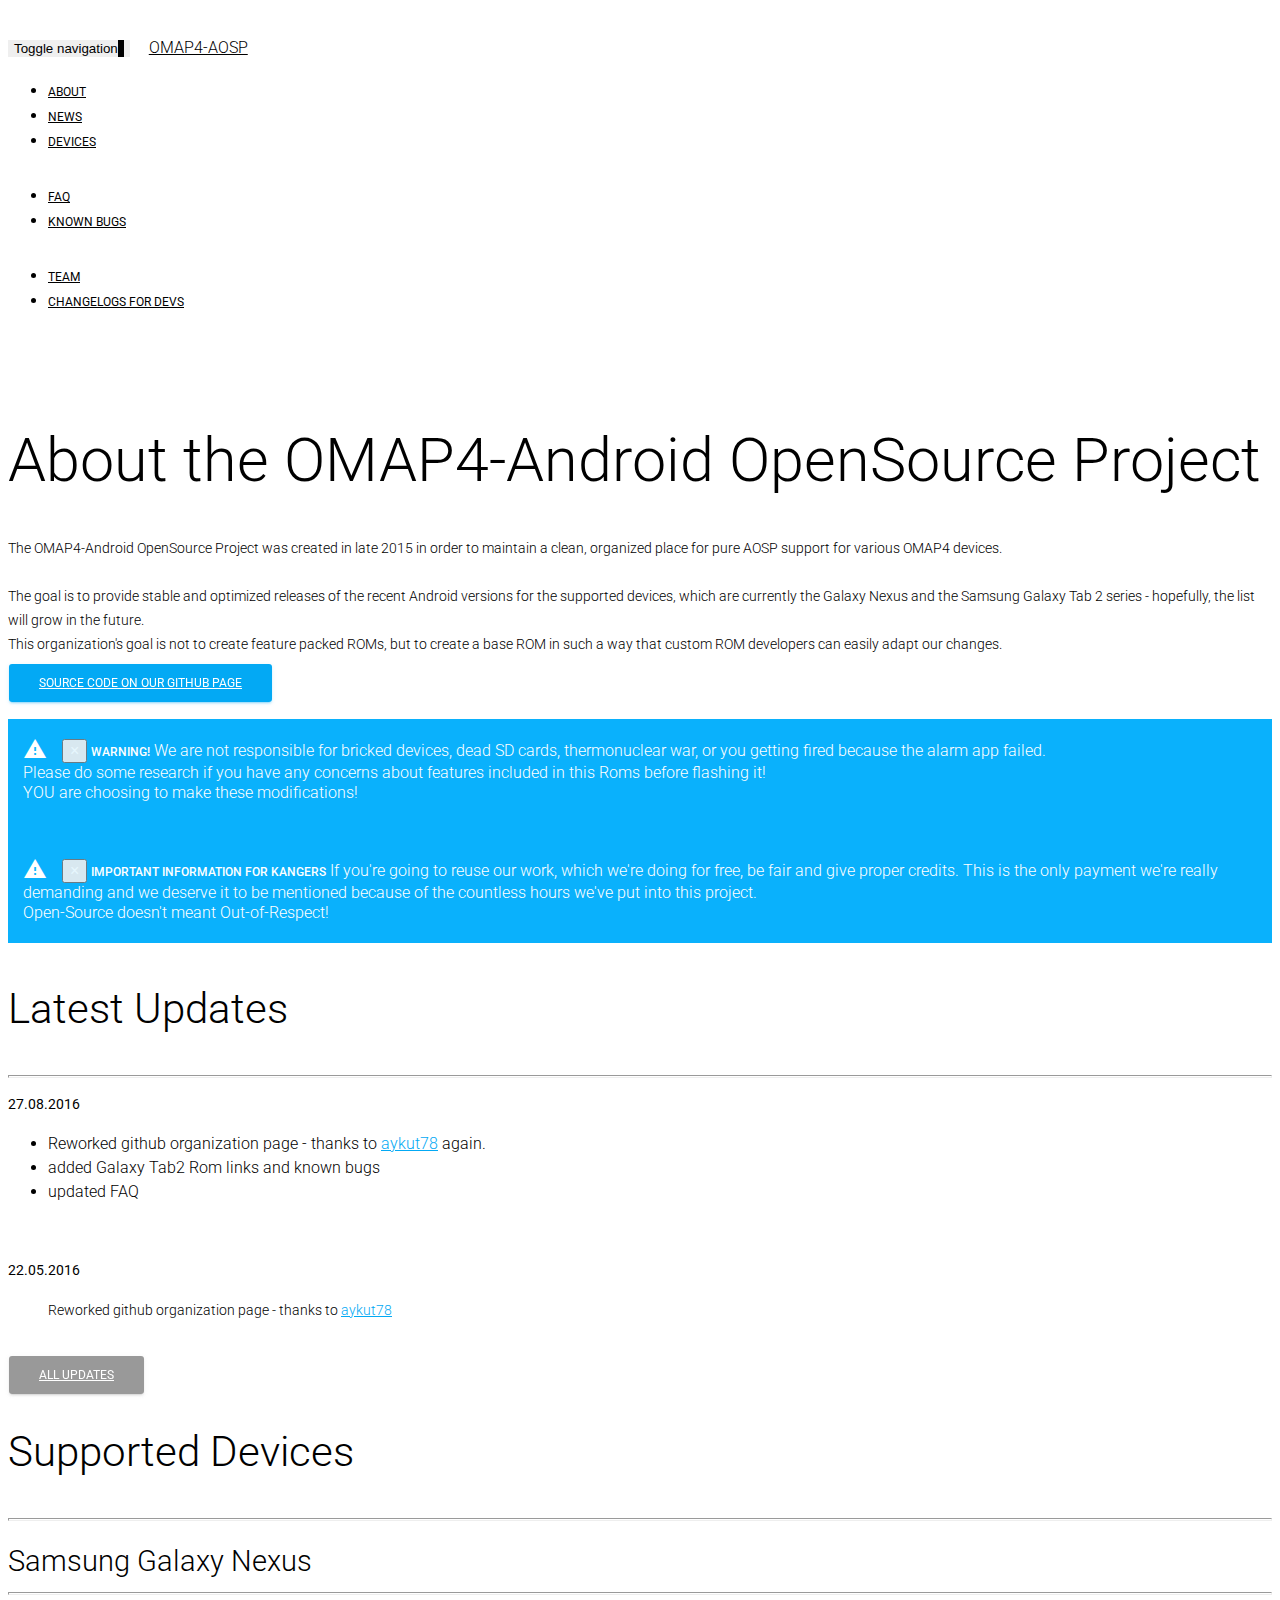
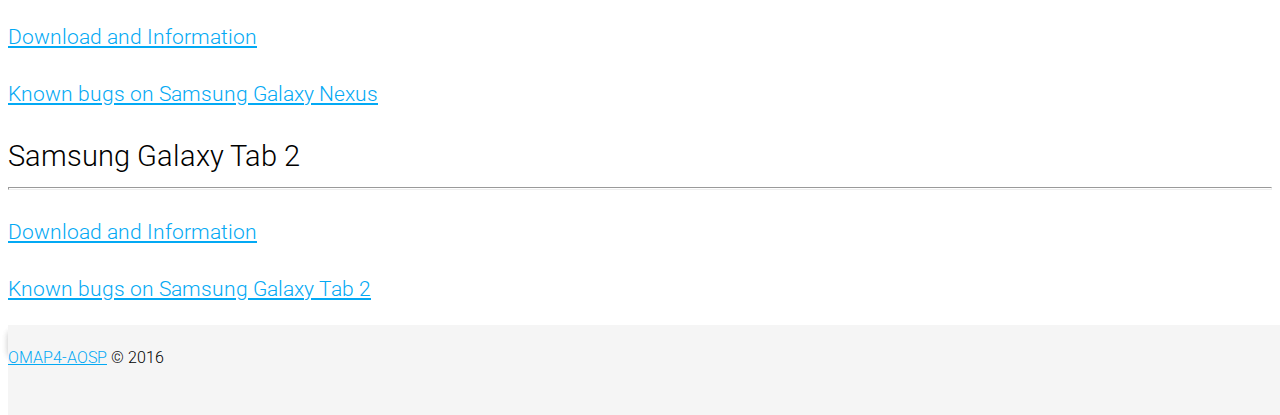
==== commit ee8e5994: "Updated to Material Kit 1.1.0" ====
--- a/index.html
+++ b/index.html
@@ -30,11 +30,11 @@
             <span class="icon-bar"></span>
             <span class="icon-bar"></span>
             </button>
-            <a class="navbar-brand" href="index.html">OMAP4-AOSP</a>
+            <a class="navbar-brand" href="#">OMAP4-AOSP</a>
           </div>
           <div id="navbar" class="navbar-collapse collapse">
             <ul class="nav navbar-nav navbar-right">
-              <li class="active"><a href="index.html">About</a></li>
+              <li class="active"><a href="#">About</a></li>
               <li><a href="news.html">News</a></li>
               <li class="dropdown">
                 <a href="#" class="dropdown-toggle" data-toggle="dropdown" role="button" aria-haspopup="true" aria-expanded="false">Devices<span class="caret"></span></a>
@@ -52,26 +52,28 @@
                 </ul>
               </li>
               <li><a href="team.html">Team</a></li>
+              <li><a href="changelogs.html">Changelogs for Devs</a></li>
             </ul>
           </div>
         </div>
       </nav>
     </div>
-
-      <!-- Main body -->
-      <div class="jumbotron">
-        <div class="container">
-          <h2 id="heading">About the OMAP4-Android OpenSource Project</h2>
-          <p>The OMAP4-Android OpenSource Project was created in late 2015 in order to maintain a clean, organized place for pure AOSP support for various OMAP4 devices.
+    
+    <!-- Main body -->
+    <div class="jumbotron">
+      <div class="container">
+        <h1 class="heading">About the OMAP4-Android OpenSource Project</h1>
+        <p>
+          The OMAP4-Android OpenSource Project was created in late 2015 in order to maintain a clean, organized place for pure AOSP support for various OMAP4 devices.
+          <br /><br />
+          The goal is to provide stable and optimized releases of the recent Android versions for the supported devices, which are currently the Galaxy Nexus and the Samsung Galaxy Tab 2 series - hopefully, the list will grow in the future.
           <br />
-          <br />The goal is to provide stable and optimized releases of the recent Android versions for the supported devices, which are currently the Galaxy Nexus and the Samsung Galaxy Tab 2 series - hopefully, the list will grow in the future.
-          <br />This organization's goal is not to create feature packed ROMs, but to create a base ROM in such a way that custom ROM developers can easily adapt our changes.
-          <br />
-          <br />Source Code:<a href="https://github.com/OMAP4-AOSP"> OMAP4-AOSP Github page</a>
-          </p>
-          <br />
-          <br />
-        </div>
+          This organization's goal is not to create feature packed ROMs, but to create a base ROM in such a way that custom ROM developers can easily adapt our changes.
+        </p>
+        <a href="https://github.com/OMAP4-AOSP"  target="_blank" class="btn btn-primary">Source Code on our Github page</a>
+        <br /><br />
+      </div>
+    </div>
 
     <div class="alert alert-primary">
       <div class="container">
@@ -79,11 +81,11 @@
           <i class="material-icons">warning</i>
         </div>
         <button type="button" class="close" data-dismiss="alert">&times;</button>
-        <h4>Warning!</h4>
-        <p>
-        <p>We are not responsible for bricked devices, dead SD cards, thermonuclear war, or you getting fired because the alarm app failed.<br />
-           Please do some research if you have any concerns about features included in this Roms before flashing it!<br />
-           YOU are choosing to make these modifications!</p>
+        <b>Warning!</b>
+        We are not responsible for bricked devices, dead SD cards, thermonuclear war, or you getting fired because the alarm app failed.<br />
+        Please do some research if you have any concerns about features included in this Roms before flashing it!
+        <br />
+        YOU are choosing to make these modifications!
         </p>
       </div>
     </div>
@@ -94,14 +96,12 @@
           <i class="material-icons">warning</i>
         </div>
         <button type="button" class="close" data-dismiss="alert">&times;</button>
-        <h4>Important Information for kangers</h4>
-        <p>
-        <p>If you're going to reuse our work, which we're doing for free, be fair and give proper credits. This is the only payment we're really demanding and we deserve it to be mentioned because of
-           the countless hours we've put into this project.<br />
-           Open-Source doesn't meant Out-of-Respect!</p>
+        <b>Important Information for kangers</b>
+        If you're going to reuse our work, which we're doing for free, be fair and give proper credits. This is the only payment we're really demanding and we deserve it to be mentioned because of the countless hours we've put into this project.
+        <br />
+        Open-Source doesn't meant Out-of-Respect!
         </div>
       </div>
-    </div>
 
       <div class="container">
           <div class="row">
@@ -111,18 +111,20 @@
                   <hr />
                   <div class="jumbotron">
 
+                      <p><b>27.08.2016</b></p>
+                      <ul>
+                        <li>Reworked github organization page - thanks to <a href="https://github.com/aykut78" target="_blank">aykut78</a> again.</li>
+                        <li>added Galaxy Tab2 Rom links and known bugs</li>
+                        <li>updated FAQ</li>
+                      </ul>
+                      <br />
                       <p><b>22.05.2016</b></p>
                       <ul>
-                        <p>Reworked github organization page - thanks to <a href="https://github.com/aykut78" target="_blank">aykut78</a>
-                      </ul>
-                      <br />
-                      <p><b>02.04.2016</b></p>
-                      <ul>
-                        <p>Initial github organization page</p>
+                        <p>Reworked github organization page - thanks to <a href="https://github.com/aykut78" target="_blank">aykut78</a></p>
                       </ul>
                       <br />
 
-                      <a href="news.html" class="btn btn-default btn-lg btn-block">All Updates</a>
+                      <a href="news.html" class="btn btn-default btn-whit btn-block">All Updates</a>
                   </div>
               </div>
 
@@ -179,8 +181,6 @@
     <script src="https://code.jquery.com/jquery-2.2.3.min.js" integrity="sha256-a23g1Nt4dtEYOj7bR+vTu7+T8VP13humZFBJNIYoEJo=" crossorigin="anonymous"></script>
     <!-- Latest compiled and minified JavaScript -->
     <script src="https://maxcdn.bootstrapcdn.com/bootstrap/3.3.6/js/bootstrap.min.js" integrity="sha384-0mSbJDEHialfmuBBQP6A4Qrprq5OVfW37PRR3j5ELqxss1yVqOtnepnHVP9aJ7xS" crossorigin="anonymous"></script>
-    <script src="assets/jquery.fittext.js"></script>
-    <script type="text/javascript">$("#heading").fitText(1.1, { minFontSize: '40px', maxFontSize: '59px' });</script>
     <script src="assets/social.js"></script>
     <script src="assets/material-kit.js"></script>
     <script src="assets/material.min.js"></script>
--- a/assets/material-kit.css
+++ b/assets/material-kit.css
@@ -1,3 +1,34 @@
+/*! =========================================================
+ *
+ * Material Kit Free - V1.1.0
+ *
+ * =========================================================
+ *
+ *
+ *                       _oo0oo_
+ *                      o8888888o
+ *                      88" . "88
+ *                      (| -_- |)
+ *                      0\  =  /0
+ *                    ___/`---'\___
+ *                  .' \|     |// '.
+ *                 / \|||  :  |||// \
+ *                / _||||| -:- |||||- \
+ *               |   | \\  -  /// |   |
+ *               | \_|  ''\---/''  |_/ |
+ *               \  .-\__  '-'  ___/-. /
+ *             ___'. .'  /--.--\  `. .'___
+ *          ."" '<  `.___\_<|>_/___.' >' "".
+ *         | | :  `- \`.;`\ _ /`;.`/ - ` : | |
+ *         \  \ `_.   \_ __\ /__ _/   .-` /  /
+ *     =====`-.____`.___ \_____/___.-`___.-'=====
+ *                       `=---='
+ *
+ *     ~~~~~~~~~~~~~~~~~~~~~~~~~~~~~~~~~~~~~~~~~~~
+ *
+ *               Buddha Bless:  "No Bugs"
+ *
+ * ========================================================= */
 /* ANIMATION */
 /* SHADOWS */
 /* Shadows (from mdl http://www.getmdl.io/) */
@@ -64,7 +95,7 @@
   margin: 0; }
 
 .btn,
-.input-group-btn .btn {
+.navbar .navbar-nav > li > a.btn {
   border: none;
   border-radius: 3px;
   position: relative;
@@ -75,207 +106,501 @@
   text-transform: uppercase;
   letter-spacing: 0;
   will-change: box-shadow, transform;
-  transition: box-shadow 0.2s cubic-bezier(0.4, 0, 1, 1), background-color 0.2s cubic-bezier(0.4, 0, 0.2, 1), color 0.2s cubic-bezier(0.4, 0, 0.2, 1);
-  background: transparent; }
+  transition: box-shadow 0.2s cubic-bezier(0.4, 0, 1, 1), background-color 0.2s cubic-bezier(0.4, 0, 0.2, 1); }
   .btn::-moz-focus-inner,
-  .input-group-btn .btn::-moz-focus-inner {
+  .navbar .navbar-nav > li > a.btn::-moz-focus-inner {
     border: 0; }
-  .btn:not(.btn-raised),
-  .input-group-btn .btn:not(.btn-raised) {
+  .btn, .btn.btn-default,
+  .navbar .navbar-nav > li > a.btn,
+  .navbar .navbar-nav > li > a.btn.btn-default {
+    box-shadow: 0 2px 2px 0 rgba(153, 153, 153, 0.14), 0 3px 1px -2px rgba(153, 153, 153, 0.2), 0 1px 5px 0 rgba(153, 153, 153, 0.12); }
+    .btn, .btn:hover, .btn:focus, .btn:active, .btn.active, .btn:active:focus, .btn:active:hover, .btn.active:focus, .btn.active:hover, .open > .btn.dropdown-toggle, .open > .btn.dropdown-toggle:focus, .open > .btn.dropdown-toggle:hover, .btn.btn-default, .btn.btn-default:hover, .btn.btn-default:focus, .btn.btn-default:active, .btn.btn-default.active, .btn.btn-default:active:focus, .btn.btn-default:active:hover, .btn.btn-default.active:focus, .btn.btn-default.active:hover, .open > .btn.btn-default.dropdown-toggle, .open > .btn.btn-default.dropdown-toggle:focus, .open > .btn.btn-default.dropdown-toggle:hover,
+    .navbar .navbar-nav > li > a.btn,
+    .navbar .navbar-nav > li > a.btn:hover,
+    .navbar .navbar-nav > li > a.btn:focus,
+    .navbar .navbar-nav > li > a.btn:active,
+    .navbar .navbar-nav > li > a.btn.active,
+    .navbar .navbar-nav > li > a.btn:active:focus,
+    .navbar .navbar-nav > li > a.btn:active:hover,
+    .navbar .navbar-nav > li > a.btn.active:focus,
+    .navbar .navbar-nav > li > a.btn.active:hover, .open >
+    .navbar .navbar-nav > li > a.btn.dropdown-toggle, .open >
+    .navbar .navbar-nav > li > a.btn.dropdown-toggle:focus, .open >
+    .navbar .navbar-nav > li > a.btn.dropdown-toggle:hover,
+    .navbar .navbar-nav > li > a.btn.btn-default,
+    .navbar .navbar-nav > li > a.btn.btn-default:hover,
+    .navbar .navbar-nav > li > a.btn.btn-default:focus,
+    .navbar .navbar-nav > li > a.btn.btn-default:active,
+    .navbar .navbar-nav > li > a.btn.btn-default.active,
+    .navbar .navbar-nav > li > a.btn.btn-default:active:focus,
+    .navbar .navbar-nav > li > a.btn.btn-default:active:hover,
+    .navbar .navbar-nav > li > a.btn.btn-default.active:focus,
+    .navbar .navbar-nav > li > a.btn.btn-default.active:hover, .open >
+    .navbar .navbar-nav > li > a.btn.btn-default.dropdown-toggle, .open >
+    .navbar .navbar-nav > li > a.btn.btn-default.dropdown-toggle:focus, .open >
+    .navbar .navbar-nav > li > a.btn.btn-default.dropdown-toggle:hover {
+      background-color: #999999;
+      color: #FFFFFF; }
+    .btn:focus, .btn:active, .btn:hover, .btn.btn-default:focus, .btn.btn-default:active, .btn.btn-default:hover,
+    .navbar .navbar-nav > li > a.btn:focus,
+    .navbar .navbar-nav > li > a.btn:active,
+    .navbar .navbar-nav > li > a.btn:hover,
+    .navbar .navbar-nav > li > a.btn.btn-default:focus,
+    .navbar .navbar-nav > li > a.btn.btn-default:active,
+    .navbar .navbar-nav > li > a.btn.btn-default:hover {
+      box-shadow: 0 14px 26px -12px rgba(153, 153, 153, 0.42), 0 4px 23px 0px rgba(0, 0, 0, 0.12), 0 8px 10px -5px rgba(153, 153, 153, 0.2); }
+    .btn.disabled, .btn.disabled:hover, .btn.disabled:focus, .btn.disabled.focus, .btn.disabled:active, .btn.disabled.active, .btn:disabled, .btn:disabled:hover, .btn:disabled:focus, .btn:disabled.focus, .btn:disabled:active, .btn:disabled.active, .btn[disabled], .btn[disabled]:hover, .btn[disabled]:focus, .btn[disabled].focus, .btn[disabled]:active, .btn[disabled].active, fieldset[disabled] .btn, fieldset[disabled] .btn:hover, fieldset[disabled] .btn:focus, fieldset[disabled] .btn.focus, fieldset[disabled] .btn:active, fieldset[disabled] .btn.active, .btn.btn-default.disabled, .btn.btn-default.disabled:hover, .btn.btn-default.disabled:focus, .btn.btn-default.disabled.focus, .btn.btn-default.disabled:active, .btn.btn-default.disabled.active, .btn.btn-default:disabled, .btn.btn-default:disabled:hover, .btn.btn-default:disabled:focus, .btn.btn-default:disabled.focus, .btn.btn-default:disabled:active, .btn.btn-default:disabled.active, .btn.btn-default[disabled], .btn.btn-default[disabled]:hover, .btn.btn-default[disabled]:focus, .btn.btn-default[disabled].focus, .btn.btn-default[disabled]:active, .btn.btn-default[disabled].active, fieldset[disabled] .btn.btn-default, fieldset[disabled] .btn.btn-default:hover, fieldset[disabled] .btn.btn-default:focus, fieldset[disabled] .btn.btn-default.focus, fieldset[disabled] .btn.btn-default:active, fieldset[disabled] .btn.btn-default.active,
+    .navbar .navbar-nav > li > a.btn.disabled,
+    .navbar .navbar-nav > li > a.btn.disabled:hover,
+    .navbar .navbar-nav > li > a.btn.disabled:focus,
+    .navbar .navbar-nav > li > a.btn.disabled.focus,
+    .navbar .navbar-nav > li > a.btn.disabled:active,
+    .navbar .navbar-nav > li > a.btn.disabled.active,
+    .navbar .navbar-nav > li > a.btn:disabled,
+    .navbar .navbar-nav > li > a.btn:disabled:hover,
+    .navbar .navbar-nav > li > a.btn:disabled:focus,
+    .navbar .navbar-nav > li > a.btn:disabled.focus,
+    .navbar .navbar-nav > li > a.btn:disabled:active,
+    .navbar .navbar-nav > li > a.btn:disabled.active,
+    .navbar .navbar-nav > li > a.btn[disabled],
+    .navbar .navbar-nav > li > a.btn[disabled]:hover,
+    .navbar .navbar-nav > li > a.btn[disabled]:focus,
+    .navbar .navbar-nav > li > a.btn[disabled].focus,
+    .navbar .navbar-nav > li > a.btn[disabled]:active,
+    .navbar .navbar-nav > li > a.btn[disabled].active, fieldset[disabled]
+    .navbar .navbar-nav > li > a.btn, fieldset[disabled]
+    .navbar .navbar-nav > li > a.btn:hover, fieldset[disabled]
+    .navbar .navbar-nav > li > a.btn:focus, fieldset[disabled]
+    .navbar .navbar-nav > li > a.btn.focus, fieldset[disabled]
+    .navbar .navbar-nav > li > a.btn:active, fieldset[disabled]
+    .navbar .navbar-nav > li > a.btn.active,
+    .navbar .navbar-nav > li > a.btn.btn-default.disabled,
+    .navbar .navbar-nav > li > a.btn.btn-default.disabled:hover,
+    .navbar .navbar-nav > li > a.btn.btn-default.disabled:focus,
+    .navbar .navbar-nav > li > a.btn.btn-default.disabled.focus,
+    .navbar .navbar-nav > li > a.btn.btn-default.disabled:active,
+    .navbar .navbar-nav > li > a.btn.btn-default.disabled.active,
+    .navbar .navbar-nav > li > a.btn.btn-default:disabled,
+    .navbar .navbar-nav > li > a.btn.btn-default:disabled:hover,
+    .navbar .navbar-nav > li > a.btn.btn-default:disabled:focus,
+    .navbar .navbar-nav > li > a.btn.btn-default:disabled.focus,
+    .navbar .navbar-nav > li > a.btn.btn-default:disabled:active,
+    .navbar .navbar-nav > li > a.btn.btn-default:disabled.active,
+    .navbar .navbar-nav > li > a.btn.btn-default[disabled],
+    .navbar .navbar-nav > li > a.btn.btn-default[disabled]:hover,
+    .navbar .navbar-nav > li > a.btn.btn-default[disabled]:focus,
+    .navbar .navbar-nav > li > a.btn.btn-default[disabled].focus,
+    .navbar .navbar-nav > li > a.btn.btn-default[disabled]:active,
+    .navbar .navbar-nav > li > a.btn.btn-default[disabled].active, fieldset[disabled]
+    .navbar .navbar-nav > li > a.btn.btn-default, fieldset[disabled]
+    .navbar .navbar-nav > li > a.btn.btn-default:hover, fieldset[disabled]
+    .navbar .navbar-nav > li > a.btn.btn-default:focus, fieldset[disabled]
+    .navbar .navbar-nav > li > a.btn.btn-default.focus, fieldset[disabled]
+    .navbar .navbar-nav > li > a.btn.btn-default:active, fieldset[disabled]
+    .navbar .navbar-nav > li > a.btn.btn-default.active {
+      box-shadow: none; }
+    .btn.btn-simple, .btn.btn-default.btn-simple,
+    .navbar .navbar-nav > li > a.btn.btn-simple,
+    .navbar .navbar-nav > li > a.btn.btn-default.btn-simple {
+      background-color: transparent;
+      color: #999999;
+      box-shadow: none; }
+      .btn.btn-simple:hover, .btn.btn-simple:focus, .btn.btn-simple:active, .btn.btn-default.btn-simple:hover, .btn.btn-default.btn-simple:focus, .btn.btn-default.btn-simple:active,
+      .navbar .navbar-nav > li > a.btn.btn-simple:hover,
+      .navbar .navbar-nav > li > a.btn.btn-simple:focus,
+      .navbar .navbar-nav > li > a.btn.btn-simple:active,
+      .navbar .navbar-nav > li > a.btn.btn-default.btn-simple:hover,
+      .navbar .navbar-nav > li > a.btn.btn-default.btn-simple:focus,
+      .navbar .navbar-nav > li > a.btn.btn-default.btn-simple:active {
+        background-color: transparent;
+        color: #999999; }
+  .btn.btn-primary,
+  .navbar .navbar-nav > li > a.btn.btn-primary {
+    box-shadow: 0 2px 2px 0 rgba(3, 169, 244, 0.14), 0 3px 1px -2px rgba(3, 169, 244, 0.2), 0 1px 5px 0 rgba(3, 169, 244, 0.12); }
+    .btn.btn-primary, .btn.btn-primary:hover, .btn.btn-primary:focus, .btn.btn-primary:active, .btn.btn-primary.active, .btn.btn-primary:active:focus, .btn.btn-primary:active:hover, .btn.btn-primary.active:focus, .btn.btn-primary.active:hover, .open > .btn.btn-primary.dropdown-toggle, .open > .btn.btn-primary.dropdown-toggle:focus, .open > .btn.btn-primary.dropdown-toggle:hover,
+    .navbar .navbar-nav > li > a.btn.btn-primary,
+    .navbar .navbar-nav > li > a.btn.btn-primary:hover,
+    .navbar .navbar-nav > li > a.btn.btn-primary:focus,
+    .navbar .navbar-nav > li > a.btn.btn-primary:active,
+    .navbar .navbar-nav > li > a.btn.btn-primary.active,
+    .navbar .navbar-nav > li > a.btn.btn-primary:active:focus,
+    .navbar .navbar-nav > li > a.btn.btn-primary:active:hover,
+    .navbar .navbar-nav > li > a.btn.btn-primary.active:focus,
+    .navbar .navbar-nav > li > a.btn.btn-primary.active:hover, .open >
+    .navbar .navbar-nav > li > a.btn.btn-primary.dropdown-toggle, .open >
+    .navbar .navbar-nav > li > a.btn.btn-primary.dropdown-toggle:focus, .open >
+    .navbar .navbar-nav > li > a.btn.btn-primary.dropdown-toggle:hover {
+      background-color: #03a9f4;
+      color: #FFFFFF; }
+    .btn.btn-primary:focus, .btn.btn-primary:active, .btn.btn-primary:hover,
+    .navbar .navbar-nav > li > a.btn.btn-primary:focus,
+    .navbar .navbar-nav > li > a.btn.btn-primary:active,
+    .navbar .navbar-nav > li > a.btn.btn-primary:hover {
+      box-shadow: 0 14px 26px -12px rgba(3, 169, 244, 0.42), 0 4px 23px 0px rgba(0, 0, 0, 0.12), 0 8px 10px -5px rgba(3, 169, 244, 0.2); }
+    .btn.btn-primary.disabled, .btn.btn-primary.disabled:hover, .btn.btn-primary.disabled:focus, .btn.btn-primary.disabled.focus, .btn.btn-primary.disabled:active, .btn.btn-primary.disabled.active, .btn.btn-primary:disabled, .btn.btn-primary:disabled:hover, .btn.btn-primary:disabled:focus, .btn.btn-primary:disabled.focus, .btn.btn-primary:disabled:active, .btn.btn-primary:disabled.active, .btn.btn-primary[disabled], .btn.btn-primary[disabled]:hover, .btn.btn-primary[disabled]:focus, .btn.btn-primary[disabled].focus, .btn.btn-primary[disabled]:active, .btn.btn-primary[disabled].active, fieldset[disabled] .btn.btn-primary, fieldset[disabled] .btn.btn-primary:hover, fieldset[disabled] .btn.btn-primary:focus, fieldset[disabled] .btn.btn-primary.focus, fieldset[disabled] .btn.btn-primary:active, fieldset[disabled] .btn.btn-primary.active,
+    .navbar .navbar-nav > li > a.btn.btn-primary.disabled,
+    .navbar .navbar-nav > li > a.btn.btn-primary.disabled:hover,
+    .navbar .navbar-nav > li > a.btn.btn-primary.disabled:focus,
+    .navbar .navbar-nav > li > a.btn.btn-primary.disabled.focus,
+    .navbar .navbar-nav > li > a.btn.btn-primary.disabled:active,
+    .navbar .navbar-nav > li > a.btn.btn-primary.disabled.active,
+    .navbar .navbar-nav > li > a.btn.btn-primary:disabled,
+    .navbar .navbar-nav > li > a.btn.btn-primary:disabled:hover,
+    .navbar .navbar-nav > li > a.btn.btn-primary:disabled:focus,
+    .navbar .navbar-nav > li > a.btn.btn-primary:disabled.focus,
+    .navbar .navbar-nav > li > a.btn.btn-primary:disabled:active,
+    .navbar .navbar-nav > li > a.btn.btn-primary:disabled.active,
+    .navbar .navbar-nav > li > a.btn.btn-primary[disabled],
+    .navbar .navbar-nav > li > a.btn.btn-primary[disabled]:hover,
+    .navbar .navbar-nav > li > a.btn.btn-primary[disabled]:focus,
+    .navbar .navbar-nav > li > a.btn.btn-primary[disabled].focus,
+    .navbar .navbar-nav > li > a.btn.btn-primary[disabled]:active,
+    .navbar .navbar-nav > li > a.btn.btn-primary[disabled].active, fieldset[disabled]
+    .navbar .navbar-nav > li > a.btn.btn-primary, fieldset[disabled]
+    .navbar .navbar-nav > li > a.btn.btn-primary:hover, fieldset[disabled]
+    .navbar .navbar-nav > li > a.btn.btn-primary:focus, fieldset[disabled]
+    .navbar .navbar-nav > li > a.btn.btn-primary.focus, fieldset[disabled]
+    .navbar .navbar-nav > li > a.btn.btn-primary:active, fieldset[disabled]
+    .navbar .navbar-nav > li > a.btn.btn-primary.active {
+      box-shadow: none; }
+    .btn.btn-primary.btn-simple,
+    .navbar .navbar-nav > li > a.btn.btn-primary.btn-simple {
+      background-color: transparent;
+      color: #03a9f4;
+      box-shadow: none; }
+      .btn.btn-primary.btn-simple:hover, .btn.btn-primary.btn-simple:focus, .btn.btn-primary.btn-simple:active,
+      .navbar .navbar-nav > li > a.btn.btn-primary.btn-simple:hover,
+      .navbar .navbar-nav > li > a.btn.btn-primary.btn-simple:focus,
+      .navbar .navbar-nav > li > a.btn.btn-primary.btn-simple:active {
+        background-color: transparent;
+        color: #03a9f4; }
+  .btn.btn-info,
+  .navbar .navbar-nav > li > a.btn.btn-info {
+    box-shadow: 0 2px 2px 0 rgba(156, 39, 176, 0.14), 0 3px 1px -2px rgba(156, 39, 176, 0.2), 0 1px 5px 0 rgba(156, 39, 176, 0.12); }
+    .btn.btn-info, .btn.btn-info:hover, .btn.btn-info:focus, .btn.btn-info:active, .btn.btn-info.active, .btn.btn-info:active:focus, .btn.btn-info:active:hover, .btn.btn-info.active:focus, .btn.btn-info.active:hover, .open > .btn.btn-info.dropdown-toggle, .open > .btn.btn-info.dropdown-toggle:focus, .open > .btn.btn-info.dropdown-toggle:hover,
+    .navbar .navbar-nav > li > a.btn.btn-info,
+    .navbar .navbar-nav > li > a.btn.btn-info:hover,
+    .navbar .navbar-nav > li > a.btn.btn-info:focus,
+    .navbar .navbar-nav > li > a.btn.btn-info:active,
+    .navbar .navbar-nav > li > a.btn.btn-info.active,
+    .navbar .navbar-nav > li > a.btn.btn-info:active:focus,
+    .navbar .navbar-nav > li > a.btn.btn-info:active:hover,
+    .navbar .navbar-nav > li > a.btn.btn-info.active:focus,
+    .navbar .navbar-nav > li > a.btn.btn-info.active:hover, .open >
+    .navbar .navbar-nav > li > a.btn.btn-info.dropdown-toggle, .open >
+    .navbar .navbar-nav > li > a.btn.btn-info.dropdown-toggle:focus, .open >
+    .navbar .navbar-nav > li > a.btn.btn-info.dropdown-toggle:hover {
+      background-color: #9c27b0;
+      color: #FFFFFF; }
+    .btn.btn-info:focus, .btn.btn-info:active, .btn.btn-info:hover,
+    .navbar .navbar-nav > li > a.btn.btn-info:focus,
+    .navbar .navbar-nav > li > a.btn.btn-info:active,
+    .navbar .navbar-nav > li > a.btn.btn-info:hover {
+      box-shadow: 0 14px 26px -12px rgba(156, 39, 176, 0.42), 0 4px 23px 0px rgba(0, 0, 0, 0.12), 0 8px 10px -5px rgba(156, 39, 176, 0.2); }
+    .btn.btn-info.disabled, .btn.btn-info.disabled:hover, .btn.btn-info.disabled:focus, .btn.btn-info.disabled.focus, .btn.btn-info.disabled:active, .btn.btn-info.disabled.active, .btn.btn-info:disabled, .btn.btn-info:disabled:hover, .btn.btn-info:disabled:focus, .btn.btn-info:disabled.focus, .btn.btn-info:disabled:active, .btn.btn-info:disabled.active, .btn.btn-info[disabled], .btn.btn-info[disabled]:hover, .btn.btn-info[disabled]:focus, .btn.btn-info[disabled].focus, .btn.btn-info[disabled]:active, .btn.btn-info[disabled].active, fieldset[disabled] .btn.btn-info, fieldset[disabled] .btn.btn-info:hover, fieldset[disabled] .btn.btn-info:focus, fieldset[disabled] .btn.btn-info.focus, fieldset[disabled] .btn.btn-info:active, fieldset[disabled] .btn.btn-info.active,
+    .navbar .navbar-nav > li > a.btn.btn-info.disabled,
+    .navbar .navbar-nav > li > a.btn.btn-info.disabled:hover,
+    .navbar .navbar-nav > li > a.btn.btn-info.disabled:focus,
+    .navbar .navbar-nav > li > a.btn.btn-info.disabled.focus,
+    .navbar .navbar-nav > li > a.btn.btn-info.disabled:active,
+    .navbar .navbar-nav > li > a.btn.btn-info.disabled.active,
+    .navbar .navbar-nav > li > a.btn.btn-info:disabled,
+    .navbar .navbar-nav > li > a.btn.btn-info:disabled:hover,
+    .navbar .navbar-nav > li > a.btn.btn-info:disabled:focus,
+    .navbar .navbar-nav > li > a.btn.btn-info:disabled.focus,
+    .navbar .navbar-nav > li > a.btn.btn-info:disabled:active,
+    .navbar .navbar-nav > li > a.btn.btn-info:disabled.active,
+    .navbar .navbar-nav > li > a.btn.btn-info[disabled],
+    .navbar .navbar-nav > li > a.btn.btn-info[disabled]:hover,
+    .navbar .navbar-nav > li > a.btn.btn-info[disabled]:focus,
+    .navbar .navbar-nav > li > a.btn.btn-info[disabled].focus,
+    .navbar .navbar-nav > li > a.btn.btn-info[disabled]:active,
+    .navbar .navbar-nav > li > a.btn.btn-info[disabled].active, fieldset[disabled]
+    .navbar .navbar-nav > li > a.btn.btn-info, fieldset[disabled]
+    .navbar .navbar-nav > li > a.btn.btn-info:hover, fieldset[disabled]
+    .navbar .navbar-nav > li > a.btn.btn-info:focus, fieldset[disabled]
+    .navbar .navbar-nav > li > a.btn.btn-info.focus, fieldset[disabled]
+    .navbar .navbar-nav > li > a.btn.btn-info:active, fieldset[disabled]
+    .navbar .navbar-nav > li > a.btn.btn-info.active {
+      box-shadow: none; }
+    .btn.btn-info.btn-simple,
+    .navbar .navbar-nav > li > a.btn.btn-info.btn-simple {
+      background-color: transparent;
+      color: #9c27b0;
+      box-shadow: none; }
+      .btn.btn-info.btn-simple:hover, .btn.btn-info.btn-simple:focus, .btn.btn-info.btn-simple:active,
+      .navbar .navbar-nav > li > a.btn.btn-info.btn-simple:hover,
+      .navbar .navbar-nav > li > a.btn.btn-info.btn-simple:focus,
+      .navbar .navbar-nav > li > a.btn.btn-info.btn-simple:active {
+        background-color: transparent;
+        color: #9c27b0; }
+  .btn.btn-success,
+  .navbar .navbar-nav > li > a.btn.btn-success {
+    box-shadow: 0 2px 2px 0 rgba(76, 175, 80, 0.14), 0 3px 1px -2px rgba(76, 175, 80, 0.2), 0 1px 5px 0 rgba(76, 175, 80, 0.12); }
+    .btn.btn-success, .btn.btn-success:hover, .btn.btn-success:focus, .btn.btn-success:active, .btn.btn-success.active, .btn.btn-success:active:focus, .btn.btn-success:active:hover, .btn.btn-success.active:focus, .btn.btn-success.active:hover, .open > .btn.btn-success.dropdown-toggle, .open > .btn.btn-success.dropdown-toggle:focus, .open > .btn.btn-success.dropdown-toggle:hover,
+    .navbar .navbar-nav > li > a.btn.btn-success,
+    .navbar .navbar-nav > li > a.btn.btn-success:hover,
+    .navbar .navbar-nav > li > a.btn.btn-success:focus,
+    .navbar .navbar-nav > li > a.btn.btn-success:active,
+    .navbar .navbar-nav > li > a.btn.btn-success.active,
+    .navbar .navbar-nav > li > a.btn.btn-success:active:focus,
+    .navbar .navbar-nav > li > a.btn.btn-success:active:hover,
+    .navbar .navbar-nav > li > a.btn.btn-success.active:focus,
+    .navbar .navbar-nav > li > a.btn.btn-success.active:hover, .open >
+    .navbar .navbar-nav > li > a.btn.btn-success.dropdown-toggle, .open >
+    .navbar .navbar-nav > li > a.btn.btn-success.dropdown-toggle:focus, .open >
+    .navbar .navbar-nav > li > a.btn.btn-success.dropdown-toggle:hover {
+      background-color: #4caf50;
+      color: #FFFFFF; }
+    .btn.btn-success:focus, .btn.btn-success:active, .btn.btn-success:hover,
+    .navbar .navbar-nav > li > a.btn.btn-success:focus,
+    .navbar .navbar-nav > li > a.btn.btn-success:active,
+    .navbar .navbar-nav > li > a.btn.btn-success:hover {
+      box-shadow: 0 14px 26px -12px rgba(76, 175, 80, 0.42), 0 4px 23px 0px rgba(0, 0, 0, 0.12), 0 8px 10px -5px rgba(76, 175, 80, 0.2); }
+    .btn.btn-success.disabled, .btn.btn-success.disabled:hover, .btn.btn-success.disabled:focus, .btn.btn-success.disabled.focus, .btn.btn-success.disabled:active, .btn.btn-success.disabled.active, .btn.btn-success:disabled, .btn.btn-success:disabled:hover, .btn.btn-success:disabled:focus, .btn.btn-success:disabled.focus, .btn.btn-success:disabled:active, .btn.btn-success:disabled.active, .btn.btn-success[disabled], .btn.btn-success[disabled]:hover, .btn.btn-success[disabled]:focus, .btn.btn-success[disabled].focus, .btn.btn-success[disabled]:active, .btn.btn-success[disabled].active, fieldset[disabled] .btn.btn-success, fieldset[disabled] .btn.btn-success:hover, fieldset[disabled] .btn.btn-success:focus, fieldset[disabled] .btn.btn-success.focus, fieldset[disabled] .btn.btn-success:active, fieldset[disabled] .btn.btn-success.active,
+    .navbar .navbar-nav > li > a.btn.btn-success.disabled,
+    .navbar .navbar-nav > li > a.btn.btn-success.disabled:hover,
+    .navbar .navbar-nav > li > a.btn.btn-success.disabled:focus,
+    .navbar .navbar-nav > li > a.btn.btn-success.disabled.focus,
+    .navbar .navbar-nav > li > a.btn.btn-success.disabled:active,
+    .navbar .navbar-nav > li > a.btn.btn-success.disabled.active,
+    .navbar .navbar-nav > li > a.btn.btn-success:disabled,
+    .navbar .navbar-nav > li > a.btn.btn-success:disabled:hover,
+    .navbar .navbar-nav > li > a.btn.btn-success:disabled:focus,
+    .navbar .navbar-nav > li > a.btn.btn-success:disabled.focus,
+    .navbar .navbar-nav > li > a.btn.btn-success:disabled:active,
+    .navbar .navbar-nav > li > a.btn.btn-success:disabled.active,
+    .navbar .navbar-nav > li > a.btn.btn-success[disabled],
+    .navbar .navbar-nav > li > a.btn.btn-success[disabled]:hover,
+    .navbar .navbar-nav > li > a.btn.btn-success[disabled]:focus,
+    .navbar .navbar-nav > li > a.btn.btn-success[disabled].focus,
+    .navbar .navbar-nav > li > a.btn.btn-success[disabled]:active,
+    .navbar .navbar-nav > li > a.btn.btn-success[disabled].active, fieldset[disabled]
+    .navbar .navbar-nav > li > a.btn.btn-success, fieldset[disabled]
+    .navbar .navbar-nav > li > a.btn.btn-success:hover, fieldset[disabled]
+    .navbar .navbar-nav > li > a.btn.btn-success:focus, fieldset[disabled]
+    .navbar .navbar-nav > li > a.btn.btn-success.focus, fieldset[disabled]
+    .navbar .navbar-nav > li > a.btn.btn-success:active, fieldset[disabled]
+    .navbar .navbar-nav > li > a.btn.btn-success.active {
+      box-shadow: none; }
+    .btn.btn-success.btn-simple,
+    .navbar .navbar-nav > li > a.btn.btn-success.btn-simple {
+      background-color: transparent;
+      color: #4caf50;
+      box-shadow: none; }
+      .btn.btn-success.btn-simple:hover, .btn.btn-success.btn-simple:focus, .btn.btn-success.btn-simple:active,
+      .navbar .navbar-nav > li > a.btn.btn-success.btn-simple:hover,
+      .navbar .navbar-nav > li > a.btn.btn-success.btn-simple:focus,
+      .navbar .navbar-nav > li > a.btn.btn-success.btn-simple:active {
+        background-color: transparent;
+        color: #4caf50; }
+  .btn.btn-warning,
+  .navbar .navbar-nav > li > a.btn.btn-warning {
+    box-shadow: 0 2px 2px 0 rgba(251, 192, 45, 0.14), 0 3px 1px -2px rgba(251, 192, 45, 0.2), 0 1px 5px 0 rgba(251, 192, 45, 0.12); }
+    .btn.btn-warning, .btn.btn-warning:hover, .btn.btn-warning:focus, .btn.btn-warning:active, .btn.btn-warning.active, .btn.btn-warning:active:focus, .btn.btn-warning:active:hover, .btn.btn-warning.active:focus, .btn.btn-warning.active:hover, .open > .btn.btn-warning.dropdown-toggle, .open > .btn.btn-warning.dropdown-toggle:focus, .open > .btn.btn-warning.dropdown-toggle:hover,
+    .navbar .navbar-nav > li > a.btn.btn-warning,
+    .navbar .navbar-nav > li > a.btn.btn-warning:hover,
+    .navbar .navbar-nav > li > a.btn.btn-warning:focus,
+    .navbar .navbar-nav > li > a.btn.btn-warning:active,
+    .navbar .navbar-nav > li > a.btn.btn-warning.active,
+    .navbar .navbar-nav > li > a.btn.btn-warning:active:focus,
+    .navbar .navbar-nav > li > a.btn.btn-warning:active:hover,
+    .navbar .navbar-nav > li > a.btn.btn-warning.active:focus,
+    .navbar .navbar-nav > li > a.btn.btn-warning.active:hover, .open >
+    .navbar .navbar-nav > li > a.btn.btn-warning.dropdown-toggle, .open >
+    .navbar .navbar-nav > li > a.btn.btn-warning.dropdown-toggle:focus, .open >
+    .navbar .navbar-nav > li > a.btn.btn-warning.dropdown-toggle:hover {
+      background-color: #fbc02d;
+      color: #FFFFFF; }
+    .btn.btn-warning:focus, .btn.btn-warning:active, .btn.btn-warning:hover,
+    .navbar .navbar-nav > li > a.btn.btn-warning:focus,
+    .navbar .navbar-nav > li > a.btn.btn-warning:active,
+    .navbar .navbar-nav > li > a.btn.btn-warning:hover {
+      box-shadow: 0 14px 26px -12px rgba(251, 192, 45, 0.42), 0 4px 23px 0px rgba(0, 0, 0, 0.12), 0 8px 10px -5px rgba(251, 192, 45, 0.2); }
+    .btn.btn-warning.disabled, .btn.btn-warning.disabled:hover, .btn.btn-warning.disabled:focus, .btn.btn-warning.disabled.focus, .btn.btn-warning.disabled:active, .btn.btn-warning.disabled.active, .btn.btn-warning:disabled, .btn.btn-warning:disabled:hover, .btn.btn-warning:disabled:focus, .btn.btn-warning:disabled.focus, .btn.btn-warning:disabled:active, .btn.btn-warning:disabled.active, .btn.btn-warning[disabled], .btn.btn-warning[disabled]:hover, .btn.btn-warning[disabled]:focus, .btn.btn-warning[disabled].focus, .btn.btn-warning[disabled]:active, .btn.btn-warning[disabled].active, fieldset[disabled] .btn.btn-warning, fieldset[disabled] .btn.btn-warning:hover, fieldset[disabled] .btn.btn-warning:focus, fieldset[disabled] .btn.btn-warning.focus, fieldset[disabled] .btn.btn-warning:active, fieldset[disabled] .btn.btn-warning.active,
+    .navbar .navbar-nav > li > a.btn.btn-warning.disabled,
+    .navbar .navbar-nav > li > a.btn.btn-warning.disabled:hover,
+    .navbar .navbar-nav > li > a.btn.btn-warning.disabled:focus,
+    .navbar .navbar-nav > li > a.btn.btn-warning.disabled.focus,
+    .navbar .navbar-nav > li > a.btn.btn-warning.disabled:active,
+    .navbar .navbar-nav > li > a.btn.btn-warning.disabled.active,
+    .navbar .navbar-nav > li > a.btn.btn-warning:disabled,
+    .navbar .navbar-nav > li > a.btn.btn-warning:disabled:hover,
+    .navbar .navbar-nav > li > a.btn.btn-warning:disabled:focus,
+    .navbar .navbar-nav > li > a.btn.btn-warning:disabled.focus,
+    .navbar .navbar-nav > li > a.btn.btn-warning:disabled:active,
+    .navbar .navbar-nav > li > a.btn.btn-warning:disabled.active,
+    .navbar .navbar-nav > li > a.btn.btn-warning[disabled],
+    .navbar .navbar-nav > li > a.btn.btn-warning[disabled]:hover,
+    .navbar .navbar-nav > li > a.btn.btn-warning[disabled]:focus,
+    .navbar .navbar-nav > li > a.btn.btn-warning[disabled].focus,
+    .navbar .navbar-nav > li > a.btn.btn-warning[disabled]:active,
+    .navbar .navbar-nav > li > a.btn.btn-warning[disabled].active, fieldset[disabled]
+    .navbar .navbar-nav > li > a.btn.btn-warning, fieldset[disabled]
+    .navbar .navbar-nav > li > a.btn.btn-warning:hover, fieldset[disabled]
+    .navbar .navbar-nav > li > a.btn.btn-warning:focus, fieldset[disabled]
+    .navbar .navbar-nav > li > a.btn.btn-warning.focus, fieldset[disabled]
+    .navbar .navbar-nav > li > a.btn.btn-warning:active, fieldset[disabled]
+    .navbar .navbar-nav > li > a.btn.btn-warning.active {
+      box-shadow: none; }
+    .btn.btn-warning.btn-simple,
+    .navbar .navbar-nav > li > a.btn.btn-warning.btn-simple {
+      background-color: transparent;
+      color: #fbc02d;
+      box-shadow: none; }
+      .btn.btn-warning.btn-simple:hover, .btn.btn-warning.btn-simple:focus, .btn.btn-warning.btn-simple:active,
+      .navbar .navbar-nav > li > a.btn.btn-warning.btn-simple:hover,
+      .navbar .navbar-nav > li > a.btn.btn-warning.btn-simple:focus,
+      .navbar .navbar-nav > li > a.btn.btn-warning.btn-simple:active {
+        background-color: transparent;
+        color: #fbc02d; }
+  .btn.btn-danger,
+  .navbar .navbar-nav > li > a.btn.btn-danger {
+    box-shadow: 0 2px 2px 0 rgba(244, 67, 54, 0.14), 0 3px 1px -2px rgba(244, 67, 54, 0.2), 0 1px 5px 0 rgba(244, 67, 54, 0.12); }
+    .btn.btn-danger, .btn.btn-danger:hover, .btn.btn-danger:focus, .btn.btn-danger:active, .btn.btn-danger.active, .btn.btn-danger:active:focus, .btn.btn-danger:active:hover, .btn.btn-danger.active:focus, .btn.btn-danger.active:hover, .open > .btn.btn-danger.dropdown-toggle, .open > .btn.btn-danger.dropdown-toggle:focus, .open > .btn.btn-danger.dropdown-toggle:hover,
+    .navbar .navbar-nav > li > a.btn.btn-danger,
+    .navbar .navbar-nav > li > a.btn.btn-danger:hover,
+    .navbar .navbar-nav > li > a.btn.btn-danger:focus,
+    .navbar .navbar-nav > li > a.btn.btn-danger:active,
+    .navbar .navbar-nav > li > a.btn.btn-danger.active,
+    .navbar .navbar-nav > li > a.btn.btn-danger:active:focus,
+    .navbar .navbar-nav > li > a.btn.btn-danger:active:hover,
+    .navbar .navbar-nav > li > a.btn.btn-danger.active:focus,
+    .navbar .navbar-nav > li > a.btn.btn-danger.active:hover, .open >
+    .navbar .navbar-nav > li > a.btn.btn-danger.dropdown-toggle, .open >
+    .navbar .navbar-nav > li > a.btn.btn-danger.dropdown-toggle:focus, .open >
+    .navbar .navbar-nav > li > a.btn.btn-danger.dropdown-toggle:hover {
+      background-color: #f44336;
+      color: #FFFFFF; }
+    .btn.btn-danger:focus, .btn.btn-danger:active, .btn.btn-danger:hover,
+    .navbar .navbar-nav > li > a.btn.btn-danger:focus,
+    .navbar .navbar-nav > li > a.btn.btn-danger:active,
+    .navbar .navbar-nav > li > a.btn.btn-danger:hover {
+      box-shadow: 0 14px 26px -12px rgba(244, 67, 54, 0.42), 0 4px 23px 0px rgba(0, 0, 0, 0.12), 0 8px 10px -5px rgba(244, 67, 54, 0.2); }
+    .btn.btn-danger.disabled, .btn.btn-danger.disabled:hover, .btn.btn-danger.disabled:focus, .btn.btn-danger.disabled.focus, .btn.btn-danger.disabled:active, .btn.btn-danger.disabled.active, .btn.btn-danger:disabled, .btn.btn-danger:disabled:hover, .btn.btn-danger:disabled:focus, .btn.btn-danger:disabled.focus, .btn.btn-danger:disabled:active, .btn.btn-danger:disabled.active, .btn.btn-danger[disabled], .btn.btn-danger[disabled]:hover, .btn.btn-danger[disabled]:focus, .btn.btn-danger[disabled].focus, .btn.btn-danger[disabled]:active, .btn.btn-danger[disabled].active, fieldset[disabled] .btn.btn-danger, fieldset[disabled] .btn.btn-danger:hover, fieldset[disabled] .btn.btn-danger:focus, fieldset[disabled] .btn.btn-danger.focus, fieldset[disabled] .btn.btn-danger:active, fieldset[disabled] .btn.btn-danger.active,
+    .navbar .navbar-nav > li > a.btn.btn-danger.disabled,
+    .navbar .navbar-nav > li > a.btn.btn-danger.disabled:hover,
+    .navbar .navbar-nav > li > a.btn.btn-danger.disabled:focus,
+    .navbar .navbar-nav > li > a.btn.btn-danger.disabled.focus,
+    .navbar .navbar-nav > li > a.btn.btn-danger.disabled:active,
+    .navbar .navbar-nav > li > a.btn.btn-danger.disabled.active,
+    .navbar .navbar-nav > li > a.btn.btn-danger:disabled,
+    .navbar .navbar-nav > li > a.btn.btn-danger:disabled:hover,
+    .navbar .navbar-nav > li > a.btn.btn-danger:disabled:focus,
+    .navbar .navbar-nav > li > a.btn.btn-danger:disabled.focus,
+    .navbar .navbar-nav > li > a.btn.btn-danger:disabled:active,
+    .navbar .navbar-nav > li > a.btn.btn-danger:disabled.active,
+    .navbar .navbar-nav > li > a.btn.btn-danger[disabled],
+    .navbar .navbar-nav > li > a.btn.btn-danger[disabled]:hover,
+    .navbar .navbar-nav > li > a.btn.btn-danger[disabled]:focus,
+    .navbar .navbar-nav > li > a.btn.btn-danger[disabled].focus,
+    .navbar .navbar-nav > li > a.btn.btn-danger[disabled]:active,
+    .navbar .navbar-nav > li > a.btn.btn-danger[disabled].active, fieldset[disabled]
+    .navbar .navbar-nav > li > a.btn.btn-danger, fieldset[disabled]
+    .navbar .navbar-nav > li > a.btn.btn-danger:hover, fieldset[disabled]
+    .navbar .navbar-nav > li > a.btn.btn-danger:focus, fieldset[disabled]
+    .navbar .navbar-nav > li > a.btn.btn-danger.focus, fieldset[disabled]
+    .navbar .navbar-nav > li > a.btn.btn-danger:active, fieldset[disabled]
+    .navbar .navbar-nav > li > a.btn.btn-danger.active {
+      box-shadow: none; }
+    .btn.btn-danger.btn-simple,
+    .navbar .navbar-nav > li > a.btn.btn-danger.btn-simple {
+      background-color: transparent;
+      color: #f44336;
+      box-shadow: none; }
+      .btn.btn-danger.btn-simple:hover, .btn.btn-danger.btn-simple:focus, .btn.btn-danger.btn-simple:active,
+      .navbar .navbar-nav > li > a.btn.btn-danger.btn-simple:hover,
+      .navbar .navbar-nav > li > a.btn.btn-danger.btn-simple:focus,
+      .navbar .navbar-nav > li > a.btn.btn-danger.btn-simple:active {
+        background-color: transparent;
+        color: #f44336; }
+  .btn.btn-upgrade,
+  .navbar .navbar-nav > li > a.btn.btn-upgrade {
+    box-shadow: 0 2px 2px 0 rgba(233, 30, 99, 0.14), 0 3px 1px -2px rgba(233, 30, 99, 0.2), 0 1px 5px 0 rgba(233, 30, 99, 0.12); }
+    .btn.btn-upgrade, .btn.btn-upgrade:hover, .btn.btn-upgrade:focus, .btn.btn-upgrade:active, .btn.btn-upgrade.active, .btn.btn-upgrade:active:focus, .btn.btn-upgrade:active:hover, .btn.btn-upgrade.active:focus, .btn.btn-upgrade.active:hover, .open > .btn.btn-upgrade.dropdown-toggle, .open > .btn.btn-upgrade.dropdown-toggle:focus, .open > .btn.btn-upgrade.dropdown-toggle:hover,
+    .navbar .navbar-nav > li > a.btn.btn-upgrade,
+    .navbar .navbar-nav > li > a.btn.btn-upgrade:hover,
+    .navbar .navbar-nav > li > a.btn.btn-upgrade:focus,
+    .navbar .navbar-nav > li > a.btn.btn-upgrade:active,
+    .navbar .navbar-nav > li > a.btn.btn-upgrade.active,
+    .navbar .navbar-nav > li > a.btn.btn-upgrade:active:focus,
+    .navbar .navbar-nav > li > a.btn.btn-upgrade:active:hover,
+    .navbar .navbar-nav > li > a.btn.btn-upgrade.active:focus,
+    .navbar .navbar-nav > li > a.btn.btn-upgrade.active:hover, .open >
+    .navbar .navbar-nav > li > a.btn.btn-upgrade.dropdown-toggle, .open >
+    .navbar .navbar-nav > li > a.btn.btn-upgrade.dropdown-toggle:focus, .open >
+    .navbar .navbar-nav > li > a.btn.btn-upgrade.dropdown-toggle:hover {
+      background-color: #e91e63;
+      color: #FFFFFF; }
+    .btn.btn-upgrade:focus, .btn.btn-upgrade:active, .btn.btn-upgrade:hover,
+    .navbar .navbar-nav > li > a.btn.btn-upgrade:focus,
+    .navbar .navbar-nav > li > a.btn.btn-upgrade:active,
+    .navbar .navbar-nav > li > a.btn.btn-upgrade:hover {
+      box-shadow: 0 14px 26px -12px rgba(233, 30, 99, 0.42), 0 4px 23px 0px rgba(0, 0, 0, 0.12), 0 8px 10px -5px rgba(233, 30, 99, 0.2); }
+    .btn.btn-upgrade.disabled, .btn.btn-upgrade.disabled:hover, .btn.btn-upgrade.disabled:focus, .btn.btn-upgrade.disabled.focus, .btn.btn-upgrade.disabled:active, .btn.btn-upgrade.disabled.active, .btn.btn-upgrade:disabled, .btn.btn-upgrade:disabled:hover, .btn.btn-upgrade:disabled:focus, .btn.btn-upgrade:disabled.focus, .btn.btn-upgrade:disabled:active, .btn.btn-upgrade:disabled.active, .btn.btn-upgrade[disabled], .btn.btn-upgrade[disabled]:hover, .btn.btn-upgrade[disabled]:focus, .btn.btn-upgrade[disabled].focus, .btn.btn-upgrade[disabled]:active, .btn.btn-upgrade[disabled].active, fieldset[disabled] .btn.btn-upgrade, fieldset[disabled] .btn.btn-upgrade:hover, fieldset[disabled] .btn.btn-upgrade:focus, fieldset[disabled] .btn.btn-upgrade.focus, fieldset[disabled] .btn.btn-upgrade:active, fieldset[disabled] .btn.btn-upgrade.active,
+    .navbar .navbar-nav > li > a.btn.btn-upgrade.disabled,
+    .navbar .navbar-nav > li > a.btn.btn-upgrade.disabled:hover,
+    .navbar .navbar-nav > li > a.btn.btn-upgrade.disabled:focus,
+    .navbar .navbar-nav > li > a.btn.btn-upgrade.disabled.focus,
+    .navbar .navbar-nav > li > a.btn.btn-upgrade.disabled:active,
+    .navbar .navbar-nav > li > a.btn.btn-upgrade.disabled.active,
+    .navbar .navbar-nav > li > a.btn.btn-upgrade:disabled,
+    .navbar .navbar-nav > li > a.btn.btn-upgrade:disabled:hover,
+    .navbar .navbar-nav > li > a.btn.btn-upgrade:disabled:focus,
+    .navbar .navbar-nav > li > a.btn.btn-upgrade:disabled.focus,
+    .navbar .navbar-nav > li > a.btn.btn-upgrade:disabled:active,
+    .navbar .navbar-nav > li > a.btn.btn-upgrade:disabled.active,
+    .navbar .navbar-nav > li > a.btn.btn-upgrade[disabled],
+    .navbar .navbar-nav > li > a.btn.btn-upgrade[disabled]:hover,
+    .navbar .navbar-nav > li > a.btn.btn-upgrade[disabled]:focus,
+    .navbar .navbar-nav > li > a.btn.btn-upgrade[disabled].focus,
+    .navbar .navbar-nav > li > a.btn.btn-upgrade[disabled]:active,
+    .navbar .navbar-nav > li > a.btn.btn-upgrade[disabled].active, fieldset[disabled]
+    .navbar .navbar-nav > li > a.btn.btn-upgrade, fieldset[disabled]
+    .navbar .navbar-nav > li > a.btn.btn-upgrade:hover, fieldset[disabled]
+    .navbar .navbar-nav > li > a.btn.btn-upgrade:focus, fieldset[disabled]
+    .navbar .navbar-nav > li > a.btn.btn-upgrade.focus, fieldset[disabled]
+    .navbar .navbar-nav > li > a.btn.btn-upgrade:active, fieldset[disabled]
+    .navbar .navbar-nav > li > a.btn.btn-upgrade.active {
+      box-shadow: none; }
+    .btn.btn-upgrade.btn-simple,
+    .navbar .navbar-nav > li > a.btn.btn-upgrade.btn-simple {
+      background-color: transparent;
+      color: #e91e63;
+      box-shadow: none; }
+      .btn.btn-upgrade.btn-simple:hover, .btn.btn-upgrade.btn-simple:focus, .btn.btn-upgrade.btn-simple:active,
+      .navbar .navbar-nav > li > a.btn.btn-upgrade.btn-simple:hover,
+      .navbar .navbar-nav > li > a.btn.btn-upgrade.btn-simple:focus,
+      .navbar .navbar-nav > li > a.btn.btn-upgrade.btn-simple:active {
+        background-color: transparent;
+        color: #e91e63; }
+  .btn.btn-white, .btn.btn-white:focus, .btn.btn-white:hover,
+  .navbar .navbar-nav > li > a.btn.btn-white,
+  .navbar .navbar-nav > li > a.btn.btn-white:focus,
+  .navbar .navbar-nav > li > a.btn.btn-white:hover {
+    background-color: #FFFFFF;
+    color: #999999; }
+  .btn.btn-white.btn-simple,
+  .navbar .navbar-nav > li > a.btn.btn-white.btn-simple {
+    color: #FFFFFF;
+    background: transparent;
     box-shadow: none; }
-    .btn:not(.btn-raised), .btn:not(.btn-raised).btn-default,
-    .input-group-btn .btn:not(.btn-raised),
-    .input-group-btn .btn:not(.btn-raised).btn-default {
-      color: rgba(0,0,0, 0.87); }
-    .btn:not(.btn-raised).btn-inverse,
-    .input-group-btn .btn:not(.btn-raised).btn-inverse {
-      color: #3f51b5; }
-    .btn:not(.btn-raised).btn-primary,
-    .input-group-btn .btn:not(.btn-raised).btn-primary {
-      color: #03a9f4; }
-    .btn:not(.btn-raised).btn-success,
-    .input-group-btn .btn:not(.btn-raised).btn-success {
-      color: #4caf50; }
-    .btn:not(.btn-raised).btn-info,
-    .input-group-btn .btn:not(.btn-raised).btn-info {
-      color: #9c27b0; }
-    .btn:not(.btn-raised).btn-warning,
-    .input-group-btn .btn:not(.btn-raised).btn-warning {
-      color: #fbc02d; }
-    .btn:not(.btn-raised).btn-danger,
-    .input-group-btn .btn:not(.btn-raised).btn-danger {
-      color: #f44336; }
-    .btn:not(.btn-raised):not(.btn-link):hover, .btn:not(.btn-raised):not(.btn-link):focus,
-    .input-group-btn .btn:not(.btn-raised):not(.btn-link):hover,
-    .input-group-btn .btn:not(.btn-raised):not(.btn-link):focus {
-      background-color: transparent; }
   .btn:focus, .btn:active, .btn:active:focus,
-  .input-group-btn .btn:focus,
-  .input-group-btn .btn:active,
-  .input-group-btn .btn:active:focus {
+  .navbar .navbar-nav > li > a.btn:focus,
+  .navbar .navbar-nav > li > a.btn:active,
+  .navbar .navbar-nav > li > a.btn:active:focus {
     outline: 0; }
-  .btn.btn-raised, .btn.btn-raised.btn-default, .btn.btn-fab, .btn.btn-fab.btn-default, .btn-group-raised .btn, .btn-group-raised .btn.btn-default,
-  .input-group-btn .btn.btn-raised,
-  .input-group-btn .btn.btn-raised.btn-default,
-  .input-group-btn .btn.btn-fab,
-  .input-group-btn .btn.btn-fab.btn-default, .btn-group-raised
-  .input-group-btn .btn, .btn-group-raised
-  .input-group-btn .btn.btn-default {
-    background-color: #EEEEEE;
-    color: rgba(0,0,0, 0.87); }
-  .btn.btn-raised.btn-inverse, .btn.btn-fab.btn-inverse, .btn-group-raised .btn.btn-inverse,
-  .input-group-btn .btn.btn-raised.btn-inverse,
-  .input-group-btn .btn.btn-fab.btn-inverse, .btn-group-raised
-  .input-group-btn .btn.btn-inverse {
-    background-color: #3f51b5;
-    color: contrast-color(#3f51b5, #000000, #ffffff); }
-  .btn.btn-raised.btn-primary, .btn.btn-fab.btn-primary, .btn-group-raised .btn.btn-primary,
-  .input-group-btn .btn.btn-raised.btn-primary,
-  .input-group-btn .btn.btn-fab.btn-primary, .btn-group-raised
-  .input-group-btn .btn.btn-primary {
-    background-color: #03a9f4;
-    color: #ffffff; }
-  .btn.btn-raised.btn-success, .btn.btn-fab.btn-success, .btn-group-raised .btn.btn-success,
-  .input-group-btn .btn.btn-raised.btn-success,
-  .input-group-btn .btn.btn-fab.btn-success, .btn-group-raised
-  .input-group-btn .btn.btn-success {
-    background-color: #4caf50;
-    color: #ffffff; }
-  .btn.btn-raised.btn-info, .btn.btn-fab.btn-info, .btn-group-raised .btn.btn-info,
-  .input-group-btn .btn.btn-raised.btn-info,
-  .input-group-btn .btn.btn-fab.btn-info, .btn-group-raised
-  .input-group-btn .btn.btn-info {
-    background-color: #9c27b0;
-    color: #ffffff; }
-  .btn.btn-raised.btn-warning, .btn.btn-fab.btn-warning, .btn-group-raised .btn.btn-warning,
-  .input-group-btn .btn.btn-raised.btn-warning,
-  .input-group-btn .btn.btn-fab.btn-warning, .btn-group-raised
-  .input-group-btn .btn.btn-warning {
-    background-color: #fbc02d;
-    color: #ffffff; }
-  .btn.btn-raised.btn-danger, .btn.btn-fab.btn-danger, .btn-group-raised .btn.btn-danger,
-  .input-group-btn .btn.btn-raised.btn-danger,
-  .input-group-btn .btn.btn-fab.btn-danger, .btn-group-raised
-  .input-group-btn .btn.btn-danger {
-    background-color: #f44336;
-    color: #ffffff; }
-  .btn.btn-raised:not(.btn-link), .btn-group-raised .btn:not(.btn-link),
-  .input-group-btn .btn.btn-raised:not(.btn-link), .btn-group-raised
-  .input-group-btn .btn:not(.btn-link) {
-    box-shadow: 0 2px 2px 0 rgba(0, 0, 0, 0.14), 0 3px 1px -2px rgba(0, 0, 0, 0.2), 0 1px 5px 0 rgba(0, 0, 0, 0.12); }
-    .btn.btn-raised:not(.btn-link):hover, .btn.btn-raised:not(.btn-link):focus, .btn.btn-raised:not(.btn-link).active, .btn.btn-raised:not(.btn-link):active, .btn-group-raised .btn:not(.btn-link):hover, .btn-group-raised .btn:not(.btn-link):focus, .btn-group-raised .btn:not(.btn-link).active, .btn-group-raised .btn:not(.btn-link):active,
-    .input-group-btn .btn.btn-raised:not(.btn-link):hover,
-    .input-group-btn .btn.btn-raised:not(.btn-link):focus,
-    .input-group-btn .btn.btn-raised:not(.btn-link).active,
-    .input-group-btn .btn.btn-raised:not(.btn-link):active, .btn-group-raised
-    .input-group-btn .btn:not(.btn-link):hover, .btn-group-raised
-    .input-group-btn .btn:not(.btn-link):focus, .btn-group-raised
-    .input-group-btn .btn:not(.btn-link).active, .btn-group-raised
-    .input-group-btn .btn:not(.btn-link):active {
-      outline: 0; }
-      .btn.btn-raised:not(.btn-link):hover, .btn.btn-raised:not(.btn-link):hover.btn-default, .btn.btn-raised:not(.btn-link):focus, .btn.btn-raised:not(.btn-link):focus.btn-default, .btn.btn-raised:not(.btn-link).active, .btn.btn-raised:not(.btn-link).active.btn-default, .btn.btn-raised:not(.btn-link):active, .btn.btn-raised:not(.btn-link):active.btn-default, .btn-group-raised .btn:not(.btn-link):hover, .btn-group-raised .btn:not(.btn-link):hover.btn-default, .btn-group-raised .btn:not(.btn-link):focus, .btn-group-raised .btn:not(.btn-link):focus.btn-default, .btn-group-raised .btn:not(.btn-link).active, .btn-group-raised .btn:not(.btn-link).active.btn-default, .btn-group-raised .btn:not(.btn-link):active, .btn-group-raised .btn:not(.btn-link):active.btn-default,
-      .input-group-btn .btn.btn-raised:not(.btn-link):hover,
-      .input-group-btn .btn.btn-raised:not(.btn-link):hover.btn-default,
-      .input-group-btn .btn.btn-raised:not(.btn-link):focus,
-      .input-group-btn .btn.btn-raised:not(.btn-link):focus.btn-default,
-      .input-group-btn .btn.btn-raised:not(.btn-link).active,
-      .input-group-btn .btn.btn-raised:not(.btn-link).active.btn-default,
-      .input-group-btn .btn.btn-raised:not(.btn-link):active,
-      .input-group-btn .btn.btn-raised:not(.btn-link):active.btn-default, .btn-group-raised
-      .input-group-btn .btn:not(.btn-link):hover, .btn-group-raised
-      .input-group-btn .btn:not(.btn-link):hover.btn-default, .btn-group-raised
-      .input-group-btn .btn:not(.btn-link):focus, .btn-group-raised
-      .input-group-btn .btn:not(.btn-link):focus.btn-default, .btn-group-raised
-      .input-group-btn .btn:not(.btn-link).active, .btn-group-raised
-      .input-group-btn .btn:not(.btn-link).active.btn-default, .btn-group-raised
-      .input-group-btn .btn:not(.btn-link):active, .btn-group-raised
-      .input-group-btn .btn:not(.btn-link):active.btn-default {
-        background-color: contrast-color(#EEEEEE, #e4e4e4, #f8f8f8); }
-      .btn.btn-raised:not(.btn-link):hover.btn-inverse, .btn.btn-raised:not(.btn-link):focus.btn-inverse, .btn.btn-raised:not(.btn-link).active.btn-inverse, .btn.btn-raised:not(.btn-link):active.btn-inverse, .btn-group-raised .btn:not(.btn-link):hover.btn-inverse, .btn-group-raised .btn:not(.btn-link):focus.btn-inverse, .btn-group-raised .btn:not(.btn-link).active.btn-inverse, .btn-group-raised .btn:not(.btn-link):active.btn-inverse,
-      .input-group-btn .btn.btn-raised:not(.btn-link):hover.btn-inverse,
-      .input-group-btn .btn.btn-raised:not(.btn-link):focus.btn-inverse,
-      .input-group-btn .btn.btn-raised:not(.btn-link).active.btn-inverse,
-      .input-group-btn .btn.btn-raised:not(.btn-link):active.btn-inverse, .btn-group-raised
-      .input-group-btn .btn:not(.btn-link):hover.btn-inverse, .btn-group-raised
-      .input-group-btn .btn:not(.btn-link):focus.btn-inverse, .btn-group-raised
-      .input-group-btn .btn:not(.btn-link).active.btn-inverse, .btn-group-raised
-      .input-group-btn .btn:not(.btn-link):active.btn-inverse {
-        background-color: contrast-color(#3f51b5, #3a4aa6, #495bc0); }
-      .btn.btn-raised:not(.btn-link):hover.btn-primary, .btn.btn-raised:not(.btn-link):focus.btn-primary, .btn.btn-raised:not(.btn-link).active.btn-primary, .btn.btn-raised:not(.btn-link):active.btn-primary, .btn-group-raised .btn:not(.btn-link):hover.btn-primary, .btn-group-raised .btn:not(.btn-link):focus.btn-primary, .btn-group-raised .btn:not(.btn-link).active.btn-primary, .btn-group-raised .btn:not(.btn-link):active.btn-primary,
-      .input-group-btn .btn.btn-raised:not(.btn-link):hover.btn-primary,
-      .input-group-btn .btn.btn-raised:not(.btn-link):focus.btn-primary,
-      .input-group-btn .btn.btn-raised:not(.btn-link).active.btn-primary,
-      .input-group-btn .btn.btn-raised:not(.btn-link):active.btn-primary, .btn-group-raised
-      .input-group-btn .btn:not(.btn-link):hover.btn-primary, .btn-group-raised
-      .input-group-btn .btn:not(.btn-link):focus.btn-primary, .btn-group-raised
-      .input-group-btn .btn:not(.btn-link).active.btn-primary, .btn-group-raised
-      .input-group-btn .btn:not(.btn-link):active.btn-primary {
-        background-color: contrast-color(#03a9f4, #039be0, #0fb2fc); }
-      .btn.btn-raised:not(.btn-link):hover.btn-success, .btn.btn-raised:not(.btn-link):focus.btn-success, .btn.btn-raised:not(.btn-link).active.btn-success, .btn.btn-raised:not(.btn-link):active.btn-success, .btn-group-raised .btn:not(.btn-link):hover.btn-success, .btn-group-raised .btn:not(.btn-link):focus.btn-success, .btn-group-raised .btn:not(.btn-link).active.btn-success, .btn-group-raised .btn:not(.btn-link):active.btn-success,
-      .input-group-btn .btn.btn-raised:not(.btn-link):hover.btn-success,
-      .input-group-btn .btn.btn-raised:not(.btn-link):focus.btn-success,
-      .input-group-btn .btn.btn-raised:not(.btn-link).active.btn-success,
-      .input-group-btn .btn.btn-raised:not(.btn-link):active.btn-success, .btn-group-raised
-      .input-group-btn .btn:not(.btn-link):hover.btn-success, .btn-group-raised
-      .input-group-btn .btn:not(.btn-link):focus.btn-success, .btn-group-raised
-      .input-group-btn .btn:not(.btn-link).active.btn-success, .btn-group-raised
-      .input-group-btn .btn:not(.btn-link):active.btn-success {
-        background-color: contrast-color(#4caf50, #46a149, #59b75c); }
-      .btn.btn-raised:not(.btn-link):hover.btn-info, .btn.btn-raised:not(.btn-link):focus.btn-info, .btn.btn-raised:not(.btn-link).active.btn-info, .btn.btn-raised:not(.btn-link):active.btn-info, .btn-group-raised .btn:not(.btn-link):hover.btn-info, .btn-group-raised .btn:not(.btn-link):focus.btn-info, .btn-group-raised .btn:not(.btn-link).active.btn-info, .btn-group-raised .btn:not(.btn-link):active.btn-info,
-      .input-group-btn .btn.btn-raised:not(.btn-link):hover.btn-info,
-      .input-group-btn .btn.btn-raised:not(.btn-link):focus.btn-info,
-      .input-group-btn .btn.btn-raised:not(.btn-link).active.btn-info,
-      .input-group-btn .btn.btn-raised:not(.btn-link):active.btn-info, .btn-group-raised
-      .input-group-btn .btn:not(.btn-link):hover.btn-info, .btn-group-raised
-      .input-group-btn .btn:not(.btn-link):focus.btn-info, .btn-group-raised
-      .input-group-btn .btn:not(.btn-link).active.btn-info, .btn-group-raised
-      .input-group-btn .btn:not(.btn-link):active.btn-info {
-        background-color: contrast-color(#9c27b0, #8d239f, #ab2bc1); }
-      .btn.btn-raised:not(.btn-link):hover.btn-warning, .btn.btn-raised:not(.btn-link):focus.btn-warning, .btn.btn-raised:not(.btn-link).active.btn-warning, .btn.btn-raised:not(.btn-link):active.btn-warning, .btn-group-raised .btn:not(.btn-link):hover.btn-warning, .btn-group-raised .btn:not(.btn-link):focus.btn-warning, .btn-group-raised .btn:not(.btn-link).active.btn-warning, .btn-group-raised .btn:not(.btn-link):active.btn-warning,
-      .input-group-btn .btn.btn-raised:not(.btn-link):hover.btn-warning,
-      .input-group-btn .btn.btn-raised:not(.btn-link):focus.btn-warning,
-      .input-group-btn .btn.btn-raised:not(.btn-link).active.btn-warning,
-      .input-group-btn .btn.btn-raised:not(.btn-link):active.btn-warning, .btn-group-raised
-      .input-group-btn .btn:not(.btn-link):hover.btn-warning, .btn-group-raised
-      .input-group-btn .btn:not(.btn-link):focus.btn-warning, .btn-group-raised
-      .input-group-btn .btn:not(.btn-link).active.btn-warning, .btn-group-raised
-      .input-group-btn .btn:not(.btn-link):active.btn-warning {
-        background-color: contrast-color(#fbc02d, #fbba19, #fbc641); }
-      .btn.btn-raised:not(.btn-link):hover.btn-danger, .btn.btn-raised:not(.btn-link):focus.btn-danger, .btn.btn-raised:not(.btn-link).active.btn-danger, .btn.btn-raised:not(.btn-link):active.btn-danger, .btn-group-raised .btn:not(.btn-link):hover.btn-danger, .btn-group-raised .btn:not(.btn-link):focus.btn-danger, .btn-group-raised .btn:not(.btn-link).active.btn-danger, .btn-group-raised .btn:not(.btn-link):active.btn-danger,
-      .input-group-btn .btn.btn-raised:not(.btn-link):hover.btn-danger,
-      .input-group-btn .btn.btn-raised:not(.btn-link):focus.btn-danger,
-      .input-group-btn .btn.btn-raised:not(.btn-link).active.btn-danger,
-      .input-group-btn .btn.btn-raised:not(.btn-link):active.btn-danger, .btn-group-raised
-      .input-group-btn .btn:not(.btn-link):hover.btn-danger, .btn-group-raised
-      .input-group-btn .btn:not(.btn-link):focus.btn-danger, .btn-group-raised
-      .input-group-btn .btn:not(.btn-link).active.btn-danger, .btn-group-raised
-      .input-group-btn .btn:not(.btn-link):active.btn-danger {
-        background-color: contrast-color(#f44336, #f33123, #f55549); }
-    .btn.btn-raised:not(.btn-link):hover, .btn.btn-raised:not(.btn-link):hover:focus, .btn.btn-raised:not(.btn-link):hover.active, .btn.btn-raised:not(.btn-link):hover.active:focus, .btn.btn-raised:not(.btn-link):hover:active, .btn.btn-raised:not(.btn-link):hover:active:focus, .btn-group-raised .btn:not(.btn-link):hover, .btn-group-raised .btn:not(.btn-link):hover:focus, .btn-group-raised .btn:not(.btn-link):hover.active, .btn-group-raised .btn:not(.btn-link):hover.active:focus, .btn-group-raised .btn:not(.btn-link):hover:active, .btn-group-raised .btn:not(.btn-link):hover:active:focus,
-    .input-group-btn .btn.btn-raised:not(.btn-link):hover,
-    .input-group-btn .btn.btn-raised:not(.btn-link):hover:focus,
-    .input-group-btn .btn.btn-raised:not(.btn-link):hover.active,
-    .input-group-btn .btn.btn-raised:not(.btn-link):hover.active:focus,
-    .input-group-btn .btn.btn-raised:not(.btn-link):hover:active,
-    .input-group-btn .btn.btn-raised:not(.btn-link):hover:active:focus, .btn-group-raised
-    .input-group-btn .btn:not(.btn-link):hover, .btn-group-raised
-    .input-group-btn .btn:not(.btn-link):hover:focus, .btn-group-raised
-    .input-group-btn .btn:not(.btn-link):hover.active, .btn-group-raised
-    .input-group-btn .btn:not(.btn-link):hover.active:focus, .btn-group-raised
-    .input-group-btn .btn:not(.btn-link):hover:active, .btn-group-raised
-    .input-group-btn .btn:not(.btn-link):hover:active:focus {
-      box-shadow: 0 0 8px rgba(0, 0, 0, 0.18), 0 8px 16px rgba(0, 0, 0, 0.36); }
   .btn.btn-round,
-  .input-group-btn .btn.btn-round {
+  .navbar .navbar-nav > li > a.btn.btn-round {
     border-radius: 30px; }
-  .btn i.material-icons,
-  .input-group-btn .btn i.material-icons {
-    vertical-align: middle;
-    font-size: 17px;
-    top: -1px;
-    position: relative; }
+  .btn:not(.btn-just-icon):not(.btn-fab) .fa,
+  .navbar .navbar-nav > li > a.btn:not(.btn-just-icon):not(.btn-fab) .fa {
+    font-size: 18px;
+    margin-top: -2px;
+    position: relative;
+    top: 2px; }
   .btn.btn-fab,
-  .input-group-btn .btn.btn-fab {
+  .navbar .navbar-nav > li > a.btn.btn-fab {
     border-radius: 50%;
     font-size: 24px;
     height: 56px;
@@ -284,29 +609,28 @@
     width: 56px;
     padding: 0;
     overflow: hidden;
-    box-shadow: 0 1px 1.5px 0 rgba(0, 0, 0, 0.12), 0 1px 1px 0 rgba(0, 0, 0, 0.24);
     position: relative;
     line-height: normal; }
     .btn.btn-fab .ripple-container,
-    .input-group-btn .btn.btn-fab .ripple-container {
+    .navbar .navbar-nav > li > a.btn.btn-fab .ripple-container {
       border-radius: 50%; }
     .btn.btn-fab.btn-fab-mini, .btn-group-sm .btn.btn-fab,
-    .input-group-btn .btn.btn-fab.btn-fab-mini, .btn-group-sm
-    .input-group-btn .btn.btn-fab {
+    .navbar .navbar-nav > li > a.btn.btn-fab.btn-fab-mini, .btn-group-sm
+    .navbar .navbar-nav > li > a.btn.btn-fab {
       height: 40px;
       min-width: 40px;
       width: 40px; }
       .btn.btn-fab.btn-fab-mini.material-icons, .btn-group-sm .btn.btn-fab.material-icons,
-      .input-group-btn .btn.btn-fab.btn-fab-mini.material-icons, .btn-group-sm
-      .input-group-btn .btn.btn-fab.material-icons {
+      .navbar .navbar-nav > li > a.btn.btn-fab.btn-fab-mini.material-icons, .btn-group-sm
+      .navbar .navbar-nav > li > a.btn.btn-fab.material-icons {
         top: -3.5px;
         left: -3.5px; }
       .btn.btn-fab.btn-fab-mini .material-icons, .btn-group-sm .btn.btn-fab .material-icons,
-      .input-group-btn .btn.btn-fab.btn-fab-mini .material-icons, .btn-group-sm
-      .input-group-btn .btn.btn-fab .material-icons {
+      .navbar .navbar-nav > li > a.btn.btn-fab.btn-fab-mini .material-icons, .btn-group-sm
+      .navbar .navbar-nav > li > a.btn.btn-fab .material-icons {
         font-size: 17px; }
     .btn.btn-fab i.material-icons,
-    .input-group-btn .btn.btn-fab i.material-icons {
+    .navbar .navbar-nav > li > a.btn.btn-fab i.material-icons {
       position: absolute;
       top: 50%;
       left: 50%;
@@ -315,152 +639,54 @@
       width: 24px;
       font-size: 24px; }
   .btn.btn-lg, .btn-group-lg .btn,
-  .input-group-btn .btn.btn-lg, .btn-group-lg
-  .input-group-btn .btn {
+  .navbar .navbar-nav > li > a.btn.btn-lg, .btn-group-lg
+  .navbar .navbar-nav > li > a.btn {
     font-size: 14px;
     padding: 18px 36px; }
   .btn.btn-sm, .btn-group-sm .btn,
-  .input-group-btn .btn.btn-sm, .btn-group-sm
-  .input-group-btn .btn {
+  .navbar .navbar-nav > li > a.btn.btn-sm, .btn-group-sm
+  .navbar .navbar-nav > li > a.btn {
     padding: 5px 20px;
     font-size: 11px; }
   .btn.btn-xs, .btn-group-xs .btn,
-  .input-group-btn .btn.btn-xs, .btn-group-xs
-  .input-group-btn .btn {
+  .navbar .navbar-nav > li > a.btn.btn-xs, .btn-group-xs
+  .navbar .navbar-nav > li > a.btn {
     padding: 4px 15px;
     font-size: 10px; }
-
-.btn-just-icon {
-  font-size: 20px;
-  padding: 6px 11px; }
-
-fieldset[disabled][disabled] .btn, .btn.disabled, .btn:disabled, .btn[disabled][disabled], fieldset[disabled][disabled]
-.input-group-btn .btn,
-.input-group-btn .btn.disabled,
-.input-group-btn .btn:disabled,
-.input-group-btn .btn[disabled][disabled], fieldset[disabled][disabled]
-.btn-group,
-.btn-group.disabled,
-.btn-group:disabled,
-.btn-group[disabled][disabled], fieldset[disabled][disabled]
-.btn-group-vertical,
-.btn-group-vertical.disabled,
-.btn-group-vertical:disabled,
-.btn-group-vertical[disabled][disabled] {
-  color: rgba(0, 0, 0, 0.26);
-  background: transparent; }
-  .theme-dark fieldset[disabled][disabled] .btn, .theme-dark .btn.disabled, .theme-dark .btn:disabled, .theme-dark .btn[disabled][disabled], .theme-dark fieldset[disabled][disabled]
-  .input-group-btn .btn, .theme-dark
-  .input-group-btn .btn.disabled, .theme-dark
-  .input-group-btn .btn:disabled, .theme-dark
-  .input-group-btn .btn[disabled][disabled], .theme-dark fieldset[disabled][disabled]
-  .btn-group, .theme-dark
-  .btn-group.disabled, .theme-dark
-  .btn-group:disabled, .theme-dark
-  .btn-group[disabled][disabled], .theme-dark fieldset[disabled][disabled]
-  .btn-group-vertical, .theme-dark
-  .btn-group-vertical.disabled, .theme-dark
-  .btn-group-vertical:disabled, .theme-dark
-  .btn-group-vertical[disabled][disabled] {
-    color: rgba(255, 255, 255, 0.3); }
-  fieldset[disabled][disabled] .btn.btn-raised, fieldset[disabled][disabled] .btn.btn-raised.active, fieldset[disabled][disabled] .btn.btn-raised:active, fieldset[disabled][disabled] .btn.btn-raised:focus:not(:active), fieldset[disabled][disabled] .btn.btn-group-raised, fieldset[disabled][disabled] .btn.btn-group-raised.active, fieldset[disabled][disabled] .btn.btn-group-raised:active, fieldset[disabled][disabled] .btn.btn-group-raised:focus:not(:active), .btn.disabled.btn-raised, .btn.disabled.btn-raised.active, .btn.disabled.btn-raised:active, .btn.disabled.btn-raised:focus:not(:active), .btn.disabled.btn-group-raised, .btn.disabled.btn-group-raised.active, .btn.disabled.btn-group-raised:active, .btn.disabled.btn-group-raised:focus:not(:active), .btn:disabled.btn-raised, .btn:disabled.btn-raised.active, .btn:disabled.btn-raised:active, .btn:disabled.btn-raised:focus:not(:active), .btn:disabled.btn-group-raised, .btn:disabled.btn-group-raised.active, .btn:disabled.btn-group-raised:active, .btn:disabled.btn-group-raised:focus:not(:active), .btn[disabled][disabled].btn-raised, .btn[disabled][disabled].btn-raised.active, .btn[disabled][disabled].btn-raised:active, .btn[disabled][disabled].btn-raised:focus:not(:active), .btn[disabled][disabled].btn-group-raised, .btn[disabled][disabled].btn-group-raised.active, .btn[disabled][disabled].btn-group-raised:active, .btn[disabled][disabled].btn-group-raised:focus:not(:active), fieldset[disabled][disabled]
-  .input-group-btn .btn.btn-raised, fieldset[disabled][disabled]
-  .input-group-btn .btn.btn-raised.active, fieldset[disabled][disabled]
-  .input-group-btn .btn.btn-raised:active, fieldset[disabled][disabled]
-  .input-group-btn .btn.btn-raised:focus:not(:active), fieldset[disabled][disabled]
-  .input-group-btn .btn.btn-group-raised, fieldset[disabled][disabled]
-  .input-group-btn .btn.btn-group-raised.active, fieldset[disabled][disabled]
-  .input-group-btn .btn.btn-group-raised:active, fieldset[disabled][disabled]
-  .input-group-btn .btn.btn-group-raised:focus:not(:active),
-  .input-group-btn .btn.disabled.btn-raised,
-  .input-group-btn .btn.disabled.btn-raised.active,
-  .input-group-btn .btn.disabled.btn-raised:active,
-  .input-group-btn .btn.disabled.btn-raised:focus:not(:active),
-  .input-group-btn .btn.disabled.btn-group-raised,
-  .input-group-btn .btn.disabled.btn-group-raised.active,
-  .input-group-btn .btn.disabled.btn-group-raised:active,
-  .input-group-btn .btn.disabled.btn-group-raised:focus:not(:active),
-  .input-group-btn .btn:disabled.btn-raised,
-  .input-group-btn .btn:disabled.btn-raised.active,
-  .input-group-btn .btn:disabled.btn-raised:active,
-  .input-group-btn .btn:disabled.btn-raised:focus:not(:active),
-  .input-group-btn .btn:disabled.btn-group-raised,
-  .input-group-btn .btn:disabled.btn-group-raised.active,
-  .input-group-btn .btn:disabled.btn-group-raised:active,
-  .input-group-btn .btn:disabled.btn-group-raised:focus:not(:active),
-  .input-group-btn .btn[disabled][disabled].btn-raised,
-  .input-group-btn .btn[disabled][disabled].btn-raised.active,
-  .input-group-btn .btn[disabled][disabled].btn-raised:active,
-  .input-group-btn .btn[disabled][disabled].btn-raised:focus:not(:active),
-  .input-group-btn .btn[disabled][disabled].btn-group-raised,
-  .input-group-btn .btn[disabled][disabled].btn-group-raised.active,
-  .input-group-btn .btn[disabled][disabled].btn-group-raised:active,
-  .input-group-btn .btn[disabled][disabled].btn-group-raised:focus:not(:active), fieldset[disabled][disabled]
-  .btn-group.btn-raised, fieldset[disabled][disabled]
-  .btn-group.btn-raised.active, fieldset[disabled][disabled]
-  .btn-group.btn-raised:active, fieldset[disabled][disabled]
-  .btn-group.btn-raised:focus:not(:active), fieldset[disabled][disabled]
-  .btn-group.btn-group-raised, fieldset[disabled][disabled]
-  .btn-group.btn-group-raised.active, fieldset[disabled][disabled]
-  .btn-group.btn-group-raised:active, fieldset[disabled][disabled]
-  .btn-group.btn-group-raised:focus:not(:active),
-  .btn-group.disabled.btn-raised,
-  .btn-group.disabled.btn-raised.active,
-  .btn-group.disabled.btn-raised:active,
-  .btn-group.disabled.btn-raised:focus:not(:active),
-  .btn-group.disabled.btn-group-raised,
-  .btn-group.disabled.btn-group-raised.active,
-  .btn-group.disabled.btn-group-raised:active,
-  .btn-group.disabled.btn-group-raised:focus:not(:active),
-  .btn-group:disabled.btn-raised,
-  .btn-group:disabled.btn-raised.active,
-  .btn-group:disabled.btn-raised:active,
-  .btn-group:disabled.btn-raised:focus:not(:active),
-  .btn-group:disabled.btn-group-raised,
-  .btn-group:disabled.btn-group-raised.active,
-  .btn-group:disabled.btn-group-raised:active,
-  .btn-group:disabled.btn-group-raised:focus:not(:active),
-  .btn-group[disabled][disabled].btn-raised,
-  .btn-group[disabled][disabled].btn-raised.active,
-  .btn-group[disabled][disabled].btn-raised:active,
-  .btn-group[disabled][disabled].btn-raised:focus:not(:active),
-  .btn-group[disabled][disabled].btn-group-raised,
-  .btn-group[disabled][disabled].btn-group-raised.active,
-  .btn-group[disabled][disabled].btn-group-raised:active,
-  .btn-group[disabled][disabled].btn-group-raised:focus:not(:active), fieldset[disabled][disabled]
-  .btn-group-vertical.btn-raised, fieldset[disabled][disabled]
-  .btn-group-vertical.btn-raised.active, fieldset[disabled][disabled]
-  .btn-group-vertical.btn-raised:active, fieldset[disabled][disabled]
-  .btn-group-vertical.btn-raised:focus:not(:active), fieldset[disabled][disabled]
-  .btn-group-vertical.btn-group-raised, fieldset[disabled][disabled]
-  .btn-group-vertical.btn-group-raised.active, fieldset[disabled][disabled]
-  .btn-group-vertical.btn-group-raised:active, fieldset[disabled][disabled]
-  .btn-group-vertical.btn-group-raised:focus:not(:active),
-  .btn-group-vertical.disabled.btn-raised,
-  .btn-group-vertical.disabled.btn-raised.active,
-  .btn-group-vertical.disabled.btn-raised:active,
-  .btn-group-vertical.disabled.btn-raised:focus:not(:active),
-  .btn-group-vertical.disabled.btn-group-raised,
-  .btn-group-vertical.disabled.btn-group-raised.active,
-  .btn-group-vertical.disabled.btn-group-raised:active,
-  .btn-group-vertical.disabled.btn-group-raised:focus:not(:active),
-  .btn-group-vertical:disabled.btn-raised,
-  .btn-group-vertical:disabled.btn-raised.active,
-  .btn-group-vertical:disabled.btn-raised:active,
-  .btn-group-vertical:disabled.btn-raised:focus:not(:active),
-  .btn-group-vertical:disabled.btn-group-raised,
-  .btn-group-vertical:disabled.btn-group-raised.active,
-  .btn-group-vertical:disabled.btn-group-raised:active,
-  .btn-group-vertical:disabled.btn-group-raised:focus:not(:active),
-  .btn-group-vertical[disabled][disabled].btn-raised,
-  .btn-group-vertical[disabled][disabled].btn-raised.active,
-  .btn-group-vertical[disabled][disabled].btn-raised:active,
-  .btn-group-vertical[disabled][disabled].btn-raised:focus:not(:active),
-  .btn-group-vertical[disabled][disabled].btn-group-raised,
-  .btn-group-vertical[disabled][disabled].btn-group-raised.active,
-  .btn-group-vertical[disabled][disabled].btn-group-raised:active,
-  .btn-group-vertical[disabled][disabled].btn-group-raised:focus:not(:active) {
-    box-shadow: none; }
+  .btn.btn-just-icon,
+  .navbar .navbar-nav > li > a.btn.btn-just-icon {
+    font-size: 18px;
+    padding: 10px 10px;
+    line-height: 1em; }
+    .btn.btn-just-icon i,
+    .navbar .navbar-nav > li > a.btn.btn-just-icon i {
+      width: 20px; }
+    .btn.btn-just-icon.btn-lg,
+    .navbar .navbar-nav > li > a.btn.btn-just-icon.btn-lg {
+      font-size: 22px;
+      padding: 13px 18px; }
+
+.btn .material-icons {
+  vertical-align: middle;
+  font-size: 17px;
+  top: -1px;
+  position: relative; }
+
+.navbar .navbar-nav > li > a.btn {
+  margin-top: 2px;
+  margin-bottom: 2px; }
+  .navbar .navbar-nav > li > a.btn.btn-fab {
+    margin: 5px 2px; }
+.navbar .navbar-nav > li > a:not(.btn) .material-icons {
+  margin-top: -3px;
+  top: 0px;
+  position: relative;
+  margin-right: 3px; }
+.navbar .navbar-nav > li > .profile-photo {
+  margin: 5px 2px; }
+
+.navbar-default:not(.navbar-transparent) .navbar-nav > li > a.btn.btn-white.btn-simple {
+  color: #555555; }
 
 .btn-group,
 .btn-group-vertical {
@@ -538,8 +764,9 @@
 .checkbox .checkbox-material {
   vertical-align: middle;
   position: relative;
-  top: 3px;
-  padding-right: 5px; }
+  top: 1px;
+  padding-right: 5px;
+  display: inline-block; }
   .checkbox .checkbox-material:before {
     display: block;
     position: absolute;
@@ -552,7 +779,12 @@
     z-index: 1;
     opacity: 0;
     margin: 0;
-    transform: scale3d(2.3, 2.3, 1); }
+    top: 0;
+    -webkit-transform: scale3d(2.3,2.3,1);
+    -moz-transform: scale3d(2.3,2.3,1);
+    -o-transform: scale3d(2.3,2.3,1);
+    -ms-transform: scale3d(2.3,2.3,1);
+    transform: scale3d(2.3,2.3,1); }
   .checkbox .checkbox-material .check {
     position: relative;
     display: inline-block;
@@ -573,6 +805,10 @@
     height: 0;
     background: red;
     box-shadow: 0 0 0 0, 0 0 0 0, 0 0 0 0, 0 0 0 0, 0 0 0 0, 0 0 0 0, 0 0 0 0 inset;
+    -webkit-animation: checkbox-off 0.3s forwards;
+    -moz-animation: checkbox-off 0.3s forwards;
+    -o-animation: checkbox-off 0.3s forwards;
+    -ms-animation: checkbox-off 0.3s forwards;
     animation: checkbox-off 0.3s forwards; }
 .checkbox input[type=checkbox]:focus + .checkbox-material .check:after {
   opacity: 0.2; }
@@ -581,14 +817,34 @@
 .checkbox input[type=checkbox]:checked + .checkbox-material .check:before {
   color: #FFFFFF;
   box-shadow: 0 0 0 10px, 10px -10px 0 10px, 32px 0 0 20px, 0px 32px 0 20px, -5px 5px 0 10px, 20px -12px 0 11px;
+  -webkit-animation: checkbox-on 0.3s forwards;
+  -moz-animation: checkbox-on 0.3s forwards;
+  -o-animation: checkbox-on 0.3s forwards;
+  -ms-animation: checkbox-on 0.3s forwards;
   animation: checkbox-on 0.3s forwards; }
 .checkbox input[type=checkbox]:checked + .checkbox-material:before {
+  -webkit-animation: rippleOn 500ms;
+  -moz-animation: rippleOn 500ms;
+  -o-animation: rippleOn 500ms;
+  -ms-animation: rippleOn 500ms;
   animation: rippleOn 500ms; }
 .checkbox input[type=checkbox]:checked + .checkbox-material .check:after {
+  -webkit-animation: rippleOn 500ms forwards;
+  -moz-animation: rippleOn 500ms forwards;
+  -o-animation: rippleOn 500ms forwards;
+  -ms-animation: rippleOn 500ms forwards;
   animation: rippleOn 500ms forwards; }
 .checkbox input[type=checkbox]:not(:checked) + .checkbox-material:before {
+  -webkit-animation: rippleOff 500ms;
+  -moz-animation: rippleOff 500ms;
+  -o-animation: rippleOff 500ms;
+  -ms-animation: rippleOff 500ms;
   animation: rippleOff 500ms; }
 .checkbox input[type=checkbox]:not(:checked) + .checkbox-material .check:after {
+  -webkit-animation: rippleOff 500ms;
+  -moz-animation: rippleOff 500ms;
+  -o-animation: rippleOff 500ms;
+  -ms-animation: rippleOff 500ms;
   animation: rippleOff 500ms; }
 fieldset[disabled] .checkbox, fieldset[disabled] .checkbox input[type=checkbox],
 .checkbox input[type=checkbox][disabled] ~ .checkbox-material .check,
@@ -706,7 +962,11 @@
     width: 15px;
     border-radius: 100%;
     background-color: #03a9f4;
-    transform: scale3d(0, 0, 0); }
+    -webkit-transform: scale3d(0,0,0);
+    -moz-transform: scale3d(0,0,0);
+    -o-transform: scale3d(0,0,0);
+    -ms-transform: scale3d(0,0,0);
+    transform: scale3d(0,0,0); }
   .radio label .check:after {
     display: block;
     position: absolute;
@@ -720,11 +980,23 @@
     z-index: 1;
     opacity: 0;
     margin: 0;
-    transform: scale3d(1.5, 1.5, 1); }
+    -webkit-transform: scale3d(1.5,1.5,1);
+    -moz-transform: scale3d(1.5,1.5,1);
+    -o-transform: scale3d(1.5,1.5,1);
+    -ms-transform: scale3d(1.5,1.5,1);
+    transform: scale3d(1.5,1.5,1); }
   .radio label input[type=radio]:not(:checked) ~ .check:after {
+    -webkit-animation: rippleOff 500ms;
+    -moz-animation: rippleOff 500ms;
+    -o-animation: rippleOff 500ms;
+    -ms-animation: rippleOff 500ms;
     animation: rippleOff 500ms; }
   .radio label input[type=radio]:checked ~ .check:after {
-    animation: rippleOn 500ms; }
+    -webkit-animation: rippleOff 500ms;
+    -moz-animation: rippleOff 500ms;
+    -o-animation: rippleOff 500ms;
+    -ms-animation: rippleOff 500ms;
+    animation: rippleOff 500ms; }
 .radio input[type=radio] {
   opacity: 0;
   height: 0;
@@ -737,6 +1009,10 @@
   .radio input[type=radio]:checked ~ .circle {
     border-color: #03a9f4; }
   .radio input[type=radio]:checked ~ .check {
+    -webkit-transform: scale3d(0.65, 0.65, 1);
+    -moz-transform: scale3d(0.65, 0.65, 1);
+    -o-transform: scale3d(0.65, 0.65, 1);
+    -ms-transform: scale3d(0.65, 0.65, 1);
     transform: scale3d(0.65, 0.65, 1); }
 .radio input[type=radio][disabled] ~ .check, .radio input[type=radio][disabled] ~ .circle {
   opacity: 0.26; }
@@ -1270,37 +1546,43 @@
     background-color: #03a9f4;
     border-color: #03a9f4;
     color: #FFFFFF;
-    box-shadow: 0 4px 5px 0 rgba(0, 0, 0, 0.14), 0 1px 10px 0 rgba(0, 0, 0, 0.12), 0 2px 4px -1px rgba(0, 0, 0, 0.2); }
+    box-shadow: 0 4px 5px 0 rgba(3, 169, 244, 0.14), 0 1px 10px 0 rgba(3, 169, 244, 0.12), 0 2px 4px -1px rgba(3, 169, 244, 0.2); }
 .pagination.pagination-info > .active > a, .pagination.pagination-info > .active > a:focus, .pagination.pagination-info > .active > a:hover,
 .pagination.pagination-info > .active > span,
 .pagination.pagination-info > .active > span:focus,
 .pagination.pagination-info > .active > span:hover {
   background-color: #9c27b0;
-  border-color: #9c27b0; }
+  border-color: #9c27b0;
+  box-shadow: 0 4px 5px 0 rgba(156, 39, 176, 0.14), 0 1px 10px 0 rgba(156, 39, 176, 0.12), 0 2px 4px -1px rgba(156, 39, 176, 0.2); }
 .pagination.pagination-success > .active > a, .pagination.pagination-success > .active > a:focus, .pagination.pagination-success > .active > a:hover,
 .pagination.pagination-success > .active > span,
 .pagination.pagination-success > .active > span:focus,
 .pagination.pagination-success > .active > span:hover {
   background-color: #4caf50;
-  border-color: #4caf50; }
+  border-color: #4caf50;
+  box-shadow: 0 4px 5px 0 rgba(76, 175, 80, 0.14), 0 1px 10px 0 rgba(76, 175, 80, 0.12), 0 2px 4px -1px rgba(76, 175, 80, 0.2); }
 .pagination.pagination-warning > .active > a, .pagination.pagination-warning > .active > a:focus, .pagination.pagination-warning > .active > a:hover,
 .pagination.pagination-warning > .active > span,
 .pagination.pagination-warning > .active > span:focus,
 .pagination.pagination-warning > .active > span:hover {
   background-color: #fbc02d;
-  border-color: #fbc02d; }
+  border-color: #fbc02d;
+  box-shadow: 0 4px 5px 0 rgba(251, 192, 45, 0.14), 0 1px 10px 0 rgba(251, 192, 45, 0.12), 0 2px 4px -1px rgba(251, 192, 45, 0.2); }
 .pagination.pagination-danger > .active > a, .pagination.pagination-danger > .active > a:focus, .pagination.pagination-danger > .active > a:hover,
 .pagination.pagination-danger > .active > span,
 .pagination.pagination-danger > .active > span:focus,
 .pagination.pagination-danger > .active > span:hover {
   background-color: #f44336;
-  border-color: #f44336; }
+  border-color: #f44336;
+  box-shadow: 0 4px 5px 0 rgba(244, 67, 54, 0.14), 0 1px 10px 0 rgba(244, 67, 54, 0.12), 0 2px 4px -1px rgba(244, 67, 54, 0.2); }
 
 .label {
-  border-radius: 3px;
+  border-radius: 10px;
   padding: 5px 12px;
   text-transform: uppercase;
   font-size: 10px; }
+  .label.label-default {
+    background-color: #999999; }
 
 .nav-pills > li > a {
   line-height: 24px;
@@ -1311,6 +1593,8 @@
   text-align: center;
   color: #555555;
   transition: all .3s; }
+  .nav-pills > li > a:hover {
+    background-color: rgba(200, 200, 200, 0.2); }
 .nav-pills > li i {
   display: block;
   font-size: 30px;
@@ -1318,15 +1602,22 @@
 .nav-pills > li.active > a, .nav-pills > li.active > a:focus, .nav-pills > li.active > a:hover {
   background-color: #03a9f4;
   color: #FFFFFF;
-  box-shadow: 0 16px 38px -12px rgba(0, 0, 0, 0.56), 0 4px 25px 0px rgba(0, 0, 0, 0.12), 0 8px 10px -5px rgba(0, 0, 0, 0.2); }
+  box-shadow: 0 16px 26px -10px rgba(3, 169, 244, 0.56), 0 4px 25px 0px rgba(0, 0, 0, 0.12), 0 8px 10px -5px rgba(3, 169, 244, 0.2); }
 .nav-pills.nav-pills-info > li.active > a, .nav-pills.nav-pills-info > li.active > a:focus, .nav-pills.nav-pills-info > li.active > a:hover {
-  background-color: #9c27b0; }
+  background-color: #9c27b0;
+  box-shadow: 0 16px 26px -10px rgba(156, 39, 176, 0.56), 0 4px 25px 0px rgba(0, 0, 0, 0.12), 0 8px 10px -5px rgba(156, 39, 176, 0.2); }
 .nav-pills.nav-pills-success > li.active > a, .nav-pills.nav-pills-success > li.active > a:focus, .nav-pills.nav-pills-success > li.active > a:hover {
-  background-color: #4caf50; }
+  background-color: #4caf50;
+  box-shadow: 0 16px 26px -10px rgba(76, 175, 80, 0.56), 0 4px 25px 0px rgba(0, 0, 0, 0.12), 0 8px 10px -5px rgba(76, 175, 80, 0.2); }
 .nav-pills.nav-pills-warning > li.active > a, .nav-pills.nav-pills-warning > li.active > a:focus, .nav-pills.nav-pills-warning > li.active > a:hover {
-  background-color: #fbc02d; }
+  background-color: #fbc02d;
+  box-shadow: 0 16px 26px -10px rgba(251, 192, 45, 0.56), 0 4px 25px 0px rgba(0, 0, 0, 0.12), 0 8px 10px -5px rgba(251, 192, 45, 0.2); }
 .nav-pills.nav-pills-danger > li.active > a, .nav-pills.nav-pills-danger > li.active > a:focus, .nav-pills.nav-pills-danger > li.active > a:hover {
-  background-color: #f44336; }
+  background-color: #f44336;
+  box-shadow: 0 16px 26px -10px rgba(244, 67, 54, 0.56), 0 4px 25px 0px rgba(0, 0, 0, 0.12), 0 8px 10px -5px rgba(244, 67, 54, 0.2); }
+
+.tab-space {
+  padding: 20px 0 50px 0px; }
 
 footer {
   padding: 15px 0; }
@@ -1359,10 +1650,9 @@
   border-bottom: 0; }
 
 .navbar {
-  background-color: #03a9f4;
   border: 0;
   border-radius: 3px;
-  box-shadow: 0 16px 38px -12px rgba(0, 0, 0, 0.56), 0 4px 25px 0px rgba(0, 0, 0, 0.12), 0 8px 10px -5px rgba(0, 0, 0, 0.2);
+  box-shadow: 0 10px 20px -12px rgba(0, 0, 0, 0.42), 0 3px 20px 0px rgba(0, 0, 0, 0.12), 0 8px 10px -5px rgba(0, 0, 0, 0.2);
   padding: 10px 0; }
   .navbar .navbar-brand {
     position: relative;
@@ -1381,7 +1671,7 @@
     color: inherit;
     padding-top: 15px;
     padding-bottom: 15px;
-    font-weight: 500;
+    font-weight: 400;
     font-size: 12px;
     text-transform: uppercase;
     border-radius: 3px; }
@@ -1391,12 +1681,12 @@
     .navbar .navbar-nav > li > a .material-icons,
     .navbar .navbar-nav > li > a .fa {
       font-size: 20px;
-      margin-top: -3px;
-      margin-right: 3px;
-      margin: -3px 4px 0 4px; }
-    .navbar .navbar-nav > li > a .fa {
+      max-width: 20px; }
+    .navbar .navbar-nav > li > a:not(.btn-just-icon) .fa {
+      position: relative;
       top: 2px;
-      position: relative; }
+      margin-top: -4px;
+      margin-right: 4px; }
   .navbar .navbar-nav > li > .dropdown-menu {
     margin-top: -20px; }
   .navbar .navbar-nav > li.open > .dropdown-menu {
@@ -1447,6 +1737,8 @@
     .navbar .navbar-nav .open .dropdown-menu > .disabled > a, .navbar .navbar-nav .open .dropdown-menu > .disabled > a:hover, .navbar .navbar-nav .open .dropdown-menu > .disabled > a:focus {
       color: inherit;
       background-color: transparent; } }
+  .navbar.navbar-default .logo-container .brand {
+    color: #555555; }
   .navbar .navbar-link {
     color: inherit; }
     .navbar .navbar-link:hover {
@@ -1461,7 +1753,7 @@
     .navbar .btn-link[disabled]:hover, .navbar .btn-link[disabled]:focus, fieldset[disabled] .navbar .btn-link:hover, fieldset[disabled] .navbar .btn-link:focus {
       color: inherit; }
   .navbar .navbar-form {
-    margin-top: 16px; }
+    margin: 4px 0 0; }
     .navbar .navbar-form .form-group {
       margin: 0;
       padding: 0; }
@@ -1637,18 +1929,26 @@
     background-color: #3f51b5; }
   .navbar.navbar-transparent {
     background-color: transparent;
-    box-shadow: none; }
+    box-shadow: none;
+    color: #fff;
+    padding-top: 25px; }
+    .navbar.navbar-transparent .logo-container .brand {
+      color: #FFFFFF; }
   .navbar-fixed-top {
     border-radius: 0; }
   @media (max-width: 1199px) {
-    .navbar .navbar-brand {
-      height: 50px;
-      padding: 10px 15px; }
-    .navbar .navbar-form {
-      margin-top: 10px; }
-    .navbar .navbar-nav > li > a {
-      padding-top: 15px;
-      padding-bottom: 15px; } }
+    .navbar {
+      /*
+          .navbar-form {
+            margin-top: 10px;
+          }
+      */ }
+      .navbar .navbar-brand {
+        height: 50px;
+        padding: 10px 15px; }
+      .navbar .navbar-nav > li > a {
+        padding-top: 15px;
+        padding-bottom: 15px; } }
   .navbar .alert {
     border-radius: 0;
     left: 0;
@@ -1661,20 +1961,7 @@
 
 .dropdown-menu {
   border: 0;
-  box-shadow: 0 2px 5px 0 rgba(0, 0, 0, 0.26);
-  -webkit-transition: all 150ms linear;
-  -moz-transition: all 150ms linear;
-  -o-transition: all 150ms linear;
-  -ms-transition: all 150ms linear;
-  transition: all 150ms linear;
-  margin-top: -20px;
-  opacity: 0;
-  visibility: hidden;
-  display: block; }
-  .open .dropdown-menu {
-    opacity: 1;
-    visibility: visible;
-    margin-top: 1px; }
+  box-shadow: 0 2px 5px 0 rgba(0, 0, 0, 0.26); }
   .dropdown-menu .divider {
     background-color: rgba(0, 0, 0, 0.12); }
   .dropdown-menu li > a {
@@ -1698,6 +1985,46 @@
       color: #FFFFFF; }
   .dropdown-menu .divider {
     margin: 5px 0; }
+
+@media (min-width: 992px) {
+  .dropdown .dropdown-menu {
+    -webkit-transition: all 150ms linear;
+    -moz-transition: all 150ms linear;
+    -o-transition: all 150ms linear;
+    -ms-transition: all 150ms linear;
+    transition: all 150ms linear;
+    margin-top: -20px;
+    opacity: 0;
+    visibility: hidden;
+    display: block; }
+  .dropdown.open .dropdown-menu {
+    opacity: 1;
+    visibility: visible;
+    margin-top: 1px; } }
+.info {
+  max-width: 360px;
+  margin: 0 auto;
+  padding: 70px 0 30px; }
+  .info .icon {
+    color: #999999; }
+    .info .icon > i {
+      font-size: 4.4em; }
+  .info .info-title {
+    color: #3C4858;
+    margin: 30px 0 15px; }
+  .info p {
+    color: #999999; }
+
+.icon.icon-primary {
+  color: #03a9f4; }
+.icon.icon-info {
+  color: #9c27b0; }
+.icon.icon-success {
+  color: #4caf50; }
+.icon.icon-warning {
+  color: #fbc02d; }
+.icon.icon-danger {
+  color: #f44336; }
 
 .alert {
   border: 0;
@@ -1813,6 +2140,39 @@
   font-size: 1em;
   text-transform: uppercase; }
 
+.title,
+.card-title,
+.info-title,
+.footer-brand,
+.footer-big h5,
+.footer-big h4,
+.media .media-heading {
+  font-weight: 700; }
+  .title,
+  .title a,
+  .card-title,
+  .card-title a,
+  .info-title,
+  .info-title a,
+  .footer-brand,
+  .footer-brand a,
+  .footer-big h5,
+  .footer-big h5 a,
+  .footer-big h4,
+  .footer-big h4 a,
+  .media .media-heading,
+  .media .media-heading a {
+    color: #3C4858;
+    text-decoration: none; }
+
+h2.title {
+  margin-bottom: 30px; }
+
+.description,
+.card-description,
+.footer-big p {
+  color: #999999; }
+
 .text-warning {
   color: #fbc02d; }
 
@@ -1881,17 +2241,30 @@
   padding: 10px 15px 15px;
   line-height: 1.4; }
 
-.tooltip, .tooltip.in {
-  opacity: 1; }
-
-.tooltip.left .tooltip-arrow {
-  border-left-color: #FFFFFF; }
-.tooltip.right .tooltip-arrow {
-  border-right-color: #FFFFFF; }
-.tooltip.top .tooltip-arrow {
-  border-top-color: #FFFFFF; }
-.tooltip.bottom .tooltip-arrow {
-  border-bottom-color: #FFFFFF; }
+.tooltip.in {
+  opacity: 1;
+  -webkit-transform: translate3d(0, 0px, 0);
+  -moz-transform: translate3d(0, 0px, 0);
+  -o-transform: translate3d(0, 0px, 0);
+  -ms-transform: translate3d(0, 0px, 0);
+  transform: translate3d(0, 0px, 0); }
+
+.tooltip {
+  opacity: 0;
+  transition: opacity, transform .2s ease;
+  -webkit-transform: translate3d(0, 5px, 0);
+  -moz-transform: translate3d(0, 5px, 0);
+  -o-transform: translate3d(0, 5px, 0);
+  -ms-transform: translate3d(0, 5px, 0);
+  transform: translate3d(0, 5px, 0); }
+  .tooltip.left .tooltip-arrow {
+    border-left-color: #FFFFFF; }
+  .tooltip.right .tooltip-arrow {
+    border-right-color: #FFFFFF; }
+  .tooltip.top .tooltip-arrow {
+    border-top-color: #FFFFFF; }
+  .tooltip.bottom .tooltip-arrow {
+    border-bottom-color: #FFFFFF; }
 
 .tooltip-inner {
   padding: 10px 15px;
@@ -2547,24 +2920,6 @@
 
 .features {
   padding: 80px 0 0; }
-  .features .feature {
-    max-width: 360px;
-    margin: 0 auto; }
-    .features .feature > i {
-      font-size: 60px; }
-    .features .feature h4 {
-      color: #3C4858;
-      margin: 30px 0 15px; }
-    .features .feature.feature-primary > i {
-      color: #03a9f4; }
-    .features .feature.feature-info > i {
-      color: #9c27b0; }
-    .features .feature.feature-success > i {
-      color: #4caf50; }
-    .features .feature.feature-warning > i {
-      color: #fbc02d; }
-    .features .feature.feature-danger > i {
-      color: #f44336; }
 
 .team {
   margin-top: 80px; }
@@ -2654,6 +3009,12 @@
 .index-page .navbar-transparent {
   padding-top: 25px; }
 
+@media (max-width: 991px) {
+  .landing-page .header {
+    height: auto;
+    min-height: 100vh; }
+    .landing-page .header .container {
+      padding-bottom: 70px; } }
 @media (max-width: 768px) {
   .footer .copyright {
     display: inline-block;
@@ -2670,3 +3031,5 @@
   .main-raised {
     margin-left: 10px;
     margin-right: 10px; } }
+
+/*# sourceMappingURL=material-kit.css.map */
--- a/assets/style.css
+++ b/assets/style.css
@@ -23,7 +23,7 @@
   margin: 6px 0;
 }
 .navbar-transparent {
-  color: black;
+  color: black !important;
 }
 .navbar {
   -webkit-transition: all 0.5s ease-out;
@@ -34,7 +34,8 @@
 }
 .navbar.scrolled {
   background: rgba(0, 0, 0, 0.4);
-  color: rgba(255,255,255, 0.9);
+  color: rgba(255,255,255, 0.9) !important;
+  padding-top: 10px !important;
 }
 .single {
   padding-top: 90px;
@@ -45,7 +46,7 @@
   }
   .navbar-transparent {
     background-color: rgba(0, 0, 0, 0);
-    color: white;
+    color: white !important;
   }
   .navbar.scrolled {
     background-color: rgba(0, 0, 0, 0.4);
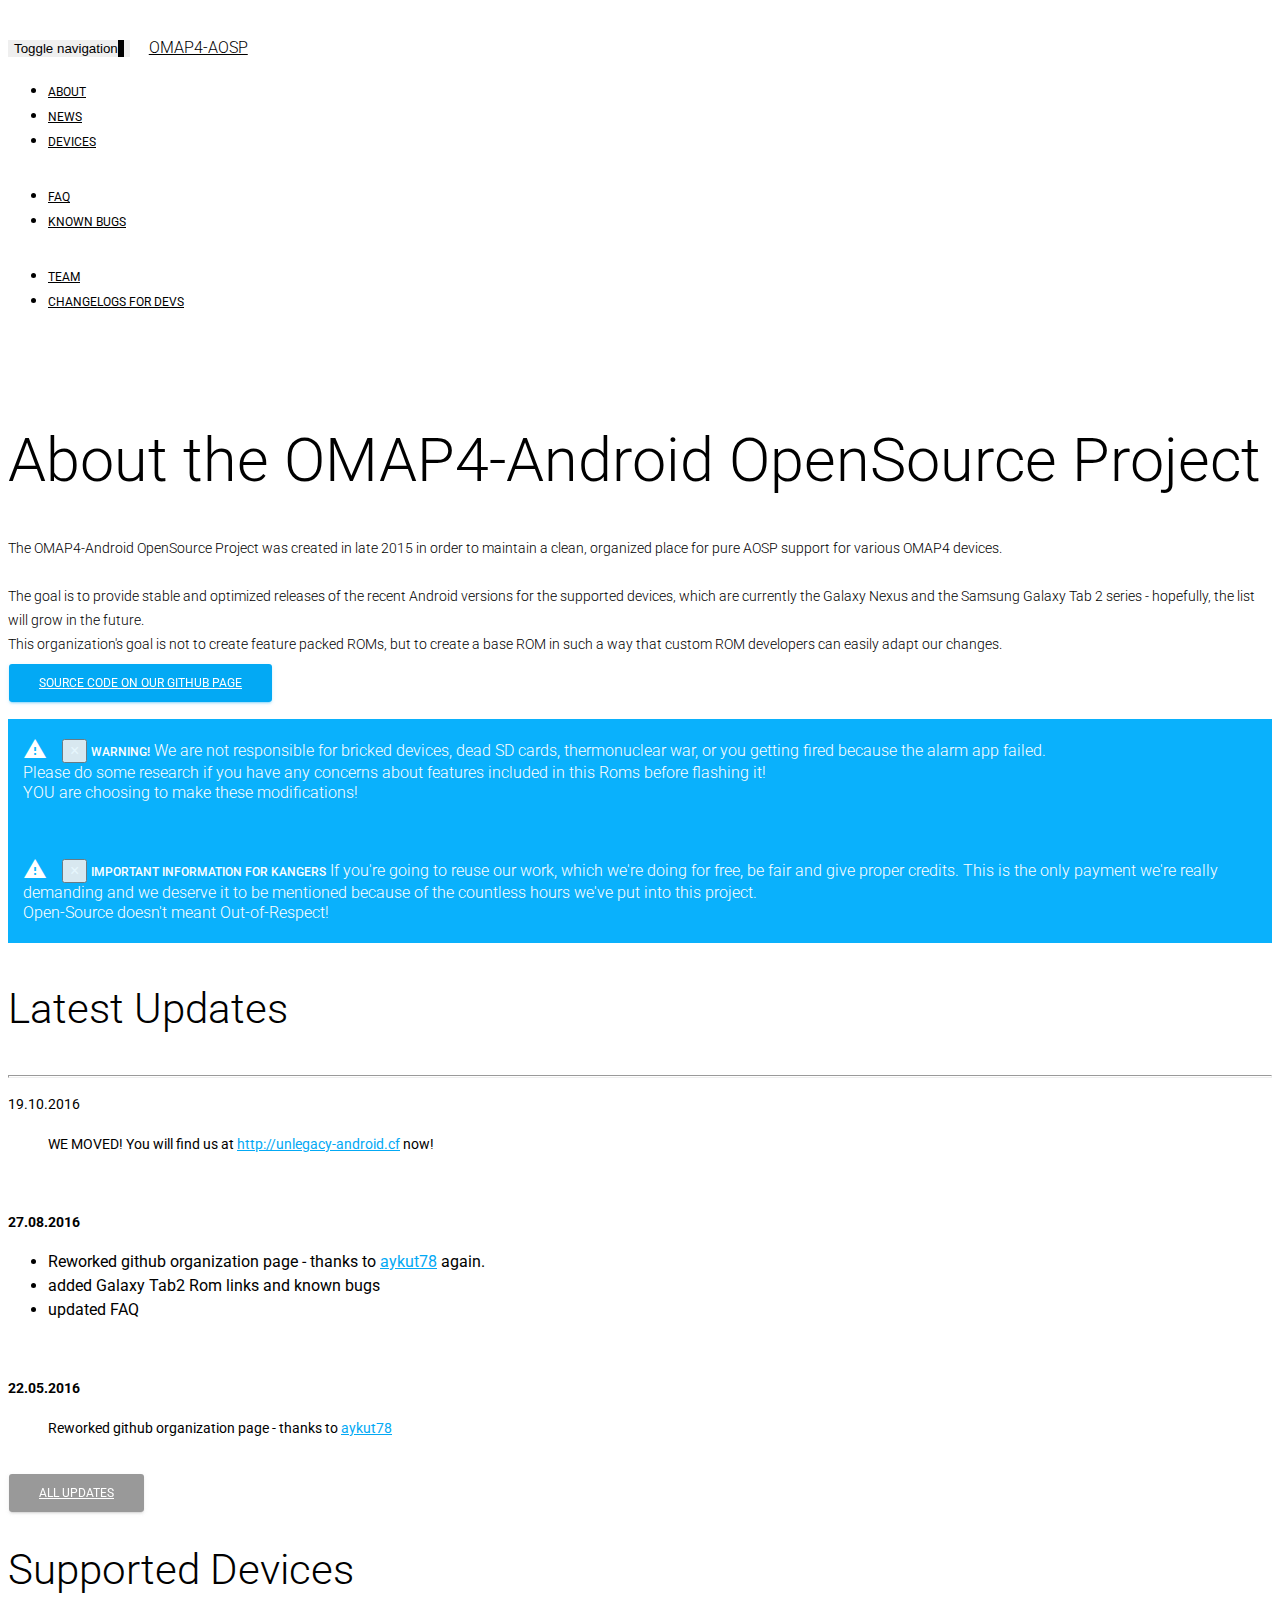
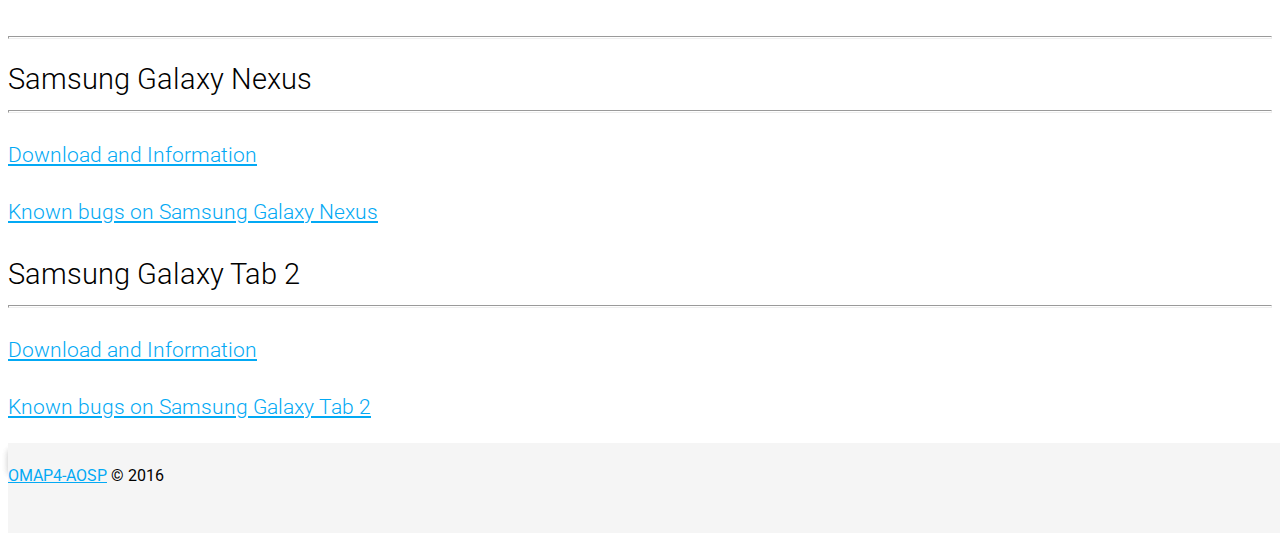
==== commit b49b10fb: "WE MOVED!" ====
--- a/index.html
+++ b/index.html
@@ -20,44 +20,42 @@
     <link rel="stylesheet" href="https://fonts.googleapis.com/css?family=Roboto:300,400,500,700" />
   </head>
   <body>
-    <div class="container">
-      <nav class="navbar navbar-transparent navbar-fixed-top">
-        <div class="container">
-          <div class="navbar-header">
-            <button type="button" class="navbar-toggle collapsed" data-toggle="collapse" data-target="#navbar" aria-expanded="false" aria-controls="navbar">
+    <nav class="navbar navbar-transparent navbar-fixed-top">
+      <div class="container">
+        <div class="navbar-header">
+          <button type="button" class="navbar-toggle collapsed" data-toggle="collapse" data-target="#navbar" aria-expanded="false" aria-controls="navbar">
             <span class="sr-only">Toggle navigation</span>
             <span class="icon-bar"></span>
             <span class="icon-bar"></span>
             <span class="icon-bar"></span>
-            </button>
-            <a class="navbar-brand" href="#">OMAP4-AOSP</a>
-          </div>
-          <div id="navbar" class="navbar-collapse collapse">
-            <ul class="nav navbar-nav navbar-right">
-              <li class="active"><a href="#">About</a></li>
-              <li><a href="news.html">News</a></li>
-              <li class="dropdown">
-                <a href="#" class="dropdown-toggle" data-toggle="dropdown" role="button" aria-haspopup="true" aria-expanded="false">Devices<span class="caret"></span></a>
-                <ul class="dropdown-menu">
-                  <li><a href="roms_tuna.html">Samsung Galaxy Nexus</a></li>
-                  <li><a href="roms_espresso.html">Samsung Galaxy Tab 2</a></li>
-                </ul>
-              </li>
-              <li><a href="faq.html">FAQ</a></li>
-              <li class="dropdown">
-                <a href="#" class="dropdown-toggle" data-toggle="dropdown" role="button" aria-haspopup="true" aria-expanded="false">Known bugs<span class="caret"></span></a>
-                <ul class="dropdown-menu">
-                  <li><a href="known_bugs_tuna.html">Known bugs on Samsung Galaxy Nexus</a></li>
-                  <li><a href="known_bugs_espresso.html">Known bugs on Samsung Galaxy Tab2</a></li>
-                </ul>
-              </li>
-              <li><a href="team.html">Team</a></li>
-              <li><a href="changelogs.html">Changelogs for Devs</a></li>
-            </ul>
-          </div>
+          </button>
+          <a class="navbar-brand" href="#">OMAP4-AOSP</a>
         </div>
-      </nav>
-    </div>
+        <div id="navbar" class="navbar-collapse collapse">
+          <ul class="nav navbar-nav navbar-right">
+            <li class="active"><a href="index.html">About</a></li>
+            <li><a href="news.html">News</a></li>
+            <li class="dropdown">
+              <a href="#" class="dropdown-toggle" data-toggle="dropdown" role="button" aria-haspopup="true" aria-expanded="false">Devices<span class="caret"></span></a>
+              <ul class="dropdown-menu">
+                <li><a href="roms_tuna.html">Samsung Galaxy Nexus</a></li>
+                <li><a href="roms_espresso.html">Samsung Galaxy Tab 2</a></li>
+              </ul>
+            </li>
+            <li><a href="faq.html">FAQ</a></li>
+            <li class="dropdown">
+              <a href="#" class="dropdown-toggle" data-toggle="dropdown" role="button" aria-haspopup="true" aria-expanded="false">Known bugs<span class="caret"></span></a>
+              <ul class="dropdown-menu">
+                <li><a href="known_bugs_tuna.html">Known bugs on Samsung Galaxy Nexus</a></li>
+                <li><a href="known_bugs_espresso.html">Known bugs on Samsung Galaxy Tab2</a></li>
+              </ul>
+            </li>
+            <li><a href="team.html">Team</a></li>
+            <li><a href="changelogs.html">Changelogs for Devs</a></li>
+          </ul>
+        </div>
+      </div>
+    </nav>
     
     <!-- Main body -->
     <div class="jumbotron">
@@ -104,29 +102,34 @@
       </div>
 
       <div class="container">
-          <div class="row">
+        <div class="row">
 
-               <div class="col-lg-5">
-                  <h2>Latest Updates</h2>
-                  <hr />
-                  <div class="jumbotron">
+          <div class="col-lg-5">
+            <h2>Latest Updates</h2>
+            <hr />
+            <div class="jumbotron">
 
-                      <p><b>27.08.2016</b></p>
-                      <ul>
-                        <li>Reworked github organization page - thanks to <a href="https://github.com/aykut78" target="_blank">aykut78</a> again.</li>
-                        <li>added Galaxy Tab2 Rom links and known bugs</li>
-                        <li>updated FAQ</li>
-                      </ul>
-                      <br />
-                      <p><b>22.05.2016</b></p>
-                      <ul>
-                        <p>Reworked github organization page - thanks to <a href="https://github.com/aykut78" target="_blank">aykut78</a></p>
-                      </ul>
-                      <br />
+              <p><b>19.10.2016</b></p>
+              <ul>
+                <p><b> WE MOVED! You will find us at <a href="http://unlegacy-android.cf/" target="_blank">http://unlegacy-android.cf</a> now!</p>
+              </ul>
+              <br />
+              <p><b>27.08.2016</b></p>
+              <ul>
+                <li>Reworked github organization page - thanks to <a href="https://github.com/aykut78" target="_blank">aykut78</a> again.</li>
+                <li>added Galaxy Tab2 Rom links and known bugs</li>
+                <li>updated FAQ</li>
+              </ul>
+              <br />
+              <p><b>22.05.2016</b></p>
+              <ul>
+                <p>Reworked github organization page - thanks to <a href="https://github.com/aykut78" target="_blank">aykut78</a></p>
+              </ul>
+              <br />
 
-                      <a href="news.html" class="btn btn-default btn-whit btn-block">All Updates</a>
-                  </div>
-              </div>
+              <a href="news.html" class="btn btn-default btn-whit btn-block">All Updates</a>
+            </div>
+          </div>
 
               <div class="col-lg-7">
                   <h2>Supported Devices</h2>
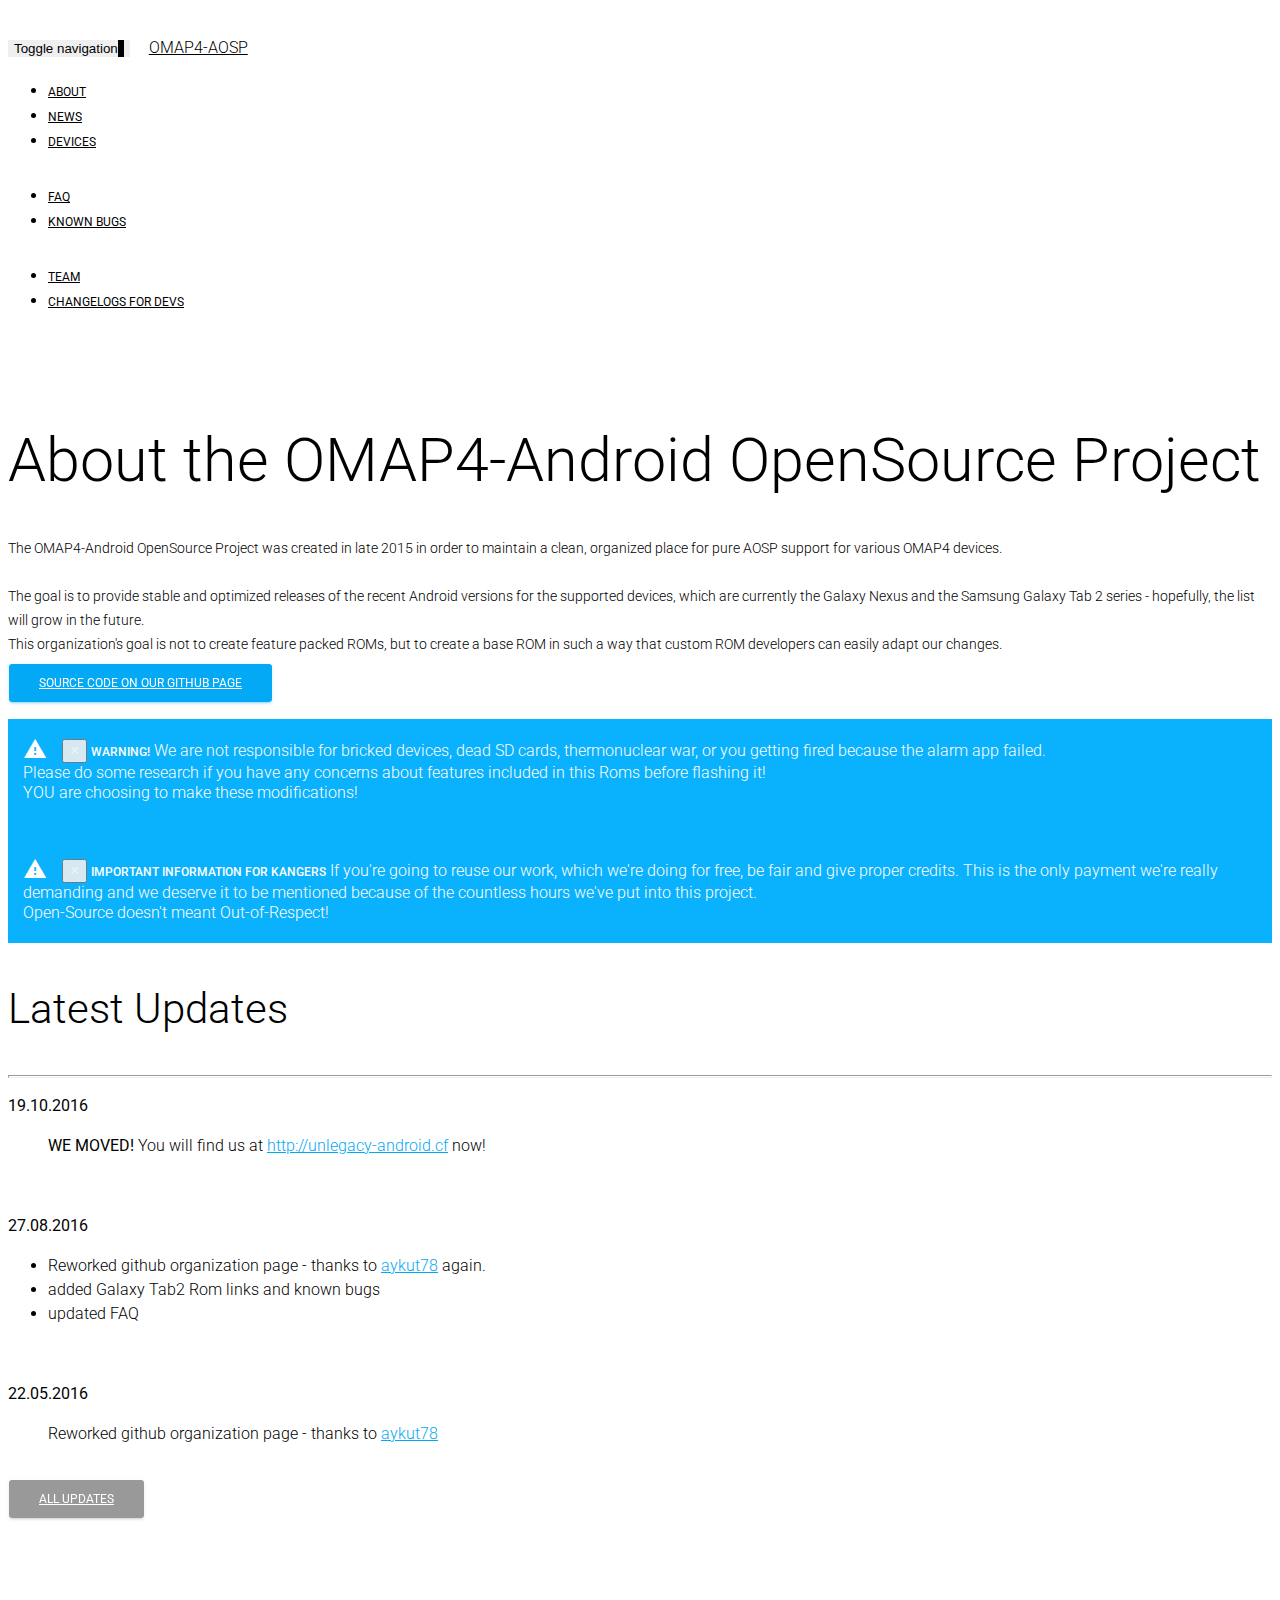
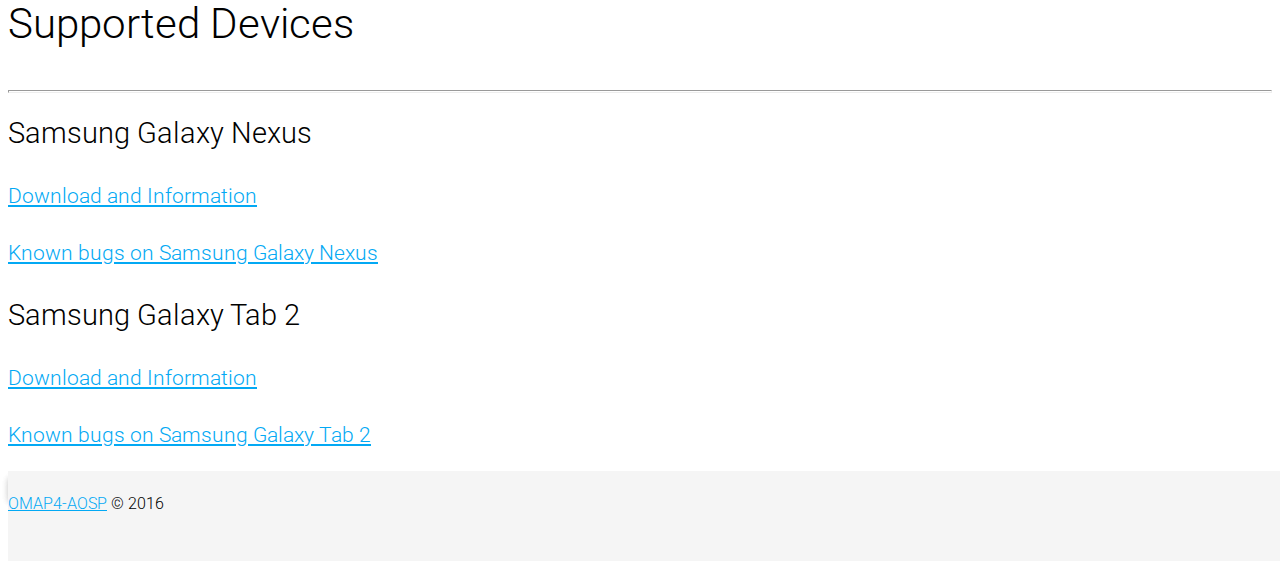
==== commit cb6bfc3a: "Some bugfixes" ====
--- a/index.html
+++ b/index.html
@@ -98,80 +98,73 @@
         If you're going to reuse our work, which we're doing for free, be fair and give proper credits. This is the only payment we're really demanding and we deserve it to be mentioned because of the countless hours we've put into this project.
         <br />
         Open-Source doesn't meant Out-of-Respect!
+      </div>
+    </div>
+
+    <div class="container">
+      <div class="row">
+              
+        <div class="col-md-6">
+          <h2>Latest Updates</h2>
+          <hr />
+
+          <p><b>19.10.2016</b></p>
+          <ul>
+            <p><b>WE MOVED!</b> You will find us at <a href="http://unlegacy-android.cf/" target="_blank">http://unlegacy-android.cf</a> now!</p>
+          </ul>
+          <br />
+          <p><b>27.08.2016</b></p>
+          <ul>
+            <li>Reworked github organization page - thanks to <a href="https://github.com/aykut78" target="_blank">aykut78</a> again.</li>
+            <li>added Galaxy Tab2 Rom links and known bugs</li>
+            <li>updated FAQ</li>
+          </ul>
+          <br />
+          <p><b>22.05.2016</b></p>
+          <ul>
+            <p>Reworked github organization page - thanks to <a href="https://github.com/aykut78" target="_blank">aykut78</a></p>
+          </ul>
+          <br />
+
+          <a href="news.html" class="btn btn-default btn-whit btn-block">All Updates</a>
         </div>
-      </div>
+      
+        <div class="col-md-6">
+          <div class="visible-xs visible-sm">
+            <br/><br/>
+          </div>
+            <h2>Supported Devices</h2>
+            <hr />                  
+            <h3>Samsung Galaxy Nexus</h3>
+            <div class="list-group">
+              <a href="roms_tuna.html" class="list-group-item">
+                <h4 class="list-group-item-heading">Download and Information</h4>
+              </a>
+              <a href="known_bugs_tuna.html" class="list-group-item">
+                <h4 class="list-group-item-heading">Known bugs on Samsung Galaxy Nexus</h4>
+              </a>
+            </div>
+            <h3>Samsung Galaxy Tab 2</h3>
+            <div class="list-group">
+              <a href="roms_espresso.html" class="list-group-item">
+                <h4 class="list-group-item-heading">Download and Information</h4>
+              </a>
+              <a href="known_bugs_espresso.html" class="list-group-item">
+                <h4 class="list-group-item-heading">Known bugs on Samsung Galaxy Tab 2</h4>
+              </a>
+            </div>
+         </div>
+       </div>
 
-      <div class="container">
-        <div class="row">
-
-          <div class="col-lg-5">
-            <h2>Latest Updates</h2>
-            <hr />
-            <div class="jumbotron">
-
-              <p><b>19.10.2016</b></p>
-              <ul>
-                <p><b> WE MOVED! You will find us at <a href="http://unlegacy-android.cf/" target="_blank">http://unlegacy-android.cf</a> now!</p>
-              </ul>
-              <br />
-              <p><b>27.08.2016</b></p>
-              <ul>
-                <li>Reworked github organization page - thanks to <a href="https://github.com/aykut78" target="_blank">aykut78</a> again.</li>
-                <li>added Galaxy Tab2 Rom links and known bugs</li>
-                <li>updated FAQ</li>
-              </ul>
-              <br />
-              <p><b>22.05.2016</b></p>
-              <ul>
-                <p>Reworked github organization page - thanks to <a href="https://github.com/aykut78" target="_blank">aykut78</a></p>
-              </ul>
-              <br />
-
-              <a href="news.html" class="btn btn-default btn-whit btn-block">All Updates</a>
-            </div>
-          </div>
-
-              <div class="col-lg-7">
-                  <h2>Supported Devices</h2>
-                  <hr />                  
-                  <div class="jumbotron">
-                      <h3>Samsung Galaxy Nexus</h3>
-                      <hr/>
-
-                      <div class="list-group">
-                          <a href="roms_tuna.html" class="list-group-item">
-                              <h4 class="list-group-item-heading">Download and Information</h4>
-                          </a>
-                          <a href="known_bugs_tuna.html" class="list-group-item">
-                              <h4 class="list-group-item-heading">Known bugs on Samsung Galaxy Nexus</h4>
-                          </a>
-                      </div>
-                  </div>
-
-                  <div class="jumbotron">
-                      <h3>Samsung Galaxy Tab 2</h3>
-                      <hr/>
-
-                      <div class="list-group">
-                          <a href="roms_espresso.html" class="list-group-item">
-                              <h4 class="list-group-item-heading">Download and Information</h4>
-                          </a>
-                          <a href="known_bugs_espresso.html" class="list-group-item">
-                              <h4 class="list-group-item-heading">Known bugs on Samsung Galaxy Tab 2</h4>
-                          </a>
-                      </div>
-                  </div>
-              </div>
-          </div>
-
-          <div class="panel panel-default">
-              <div class="panel-body">
-                  <div class="g-plusone right" data-annotation="inline" data-width="200"></div>
-                  <div class="fb-like" data-href="https://omap4-aosp.github.io" data-layout="standard" data-action="like" data-show-faces="false" data-share="true" data-width="230"></div>
-                  <a href="https://twitter.com/share" class="twitter-share-button">Tweet</a>
-              </div>
-          </div>
-      </div>
+       <div class="panel panel-default">
+         <div class="panel-body">
+           <div class="g-plusone right" data-annotation="inline" data-width="200"></div>
+             <div class="fb-like" data-href="https://omap4-aosp.github.io" data-layout="standard" data-action="like" data-show-faces="false" data-share="true" data-width="230"></div>
+               <a href="https://twitter.com/share" class="twitter-share-button">Tweet</a>
+             </div>
+           </div>
+         </div>
+       </div>
 
     <footer class="footer">
         <div class="container">
